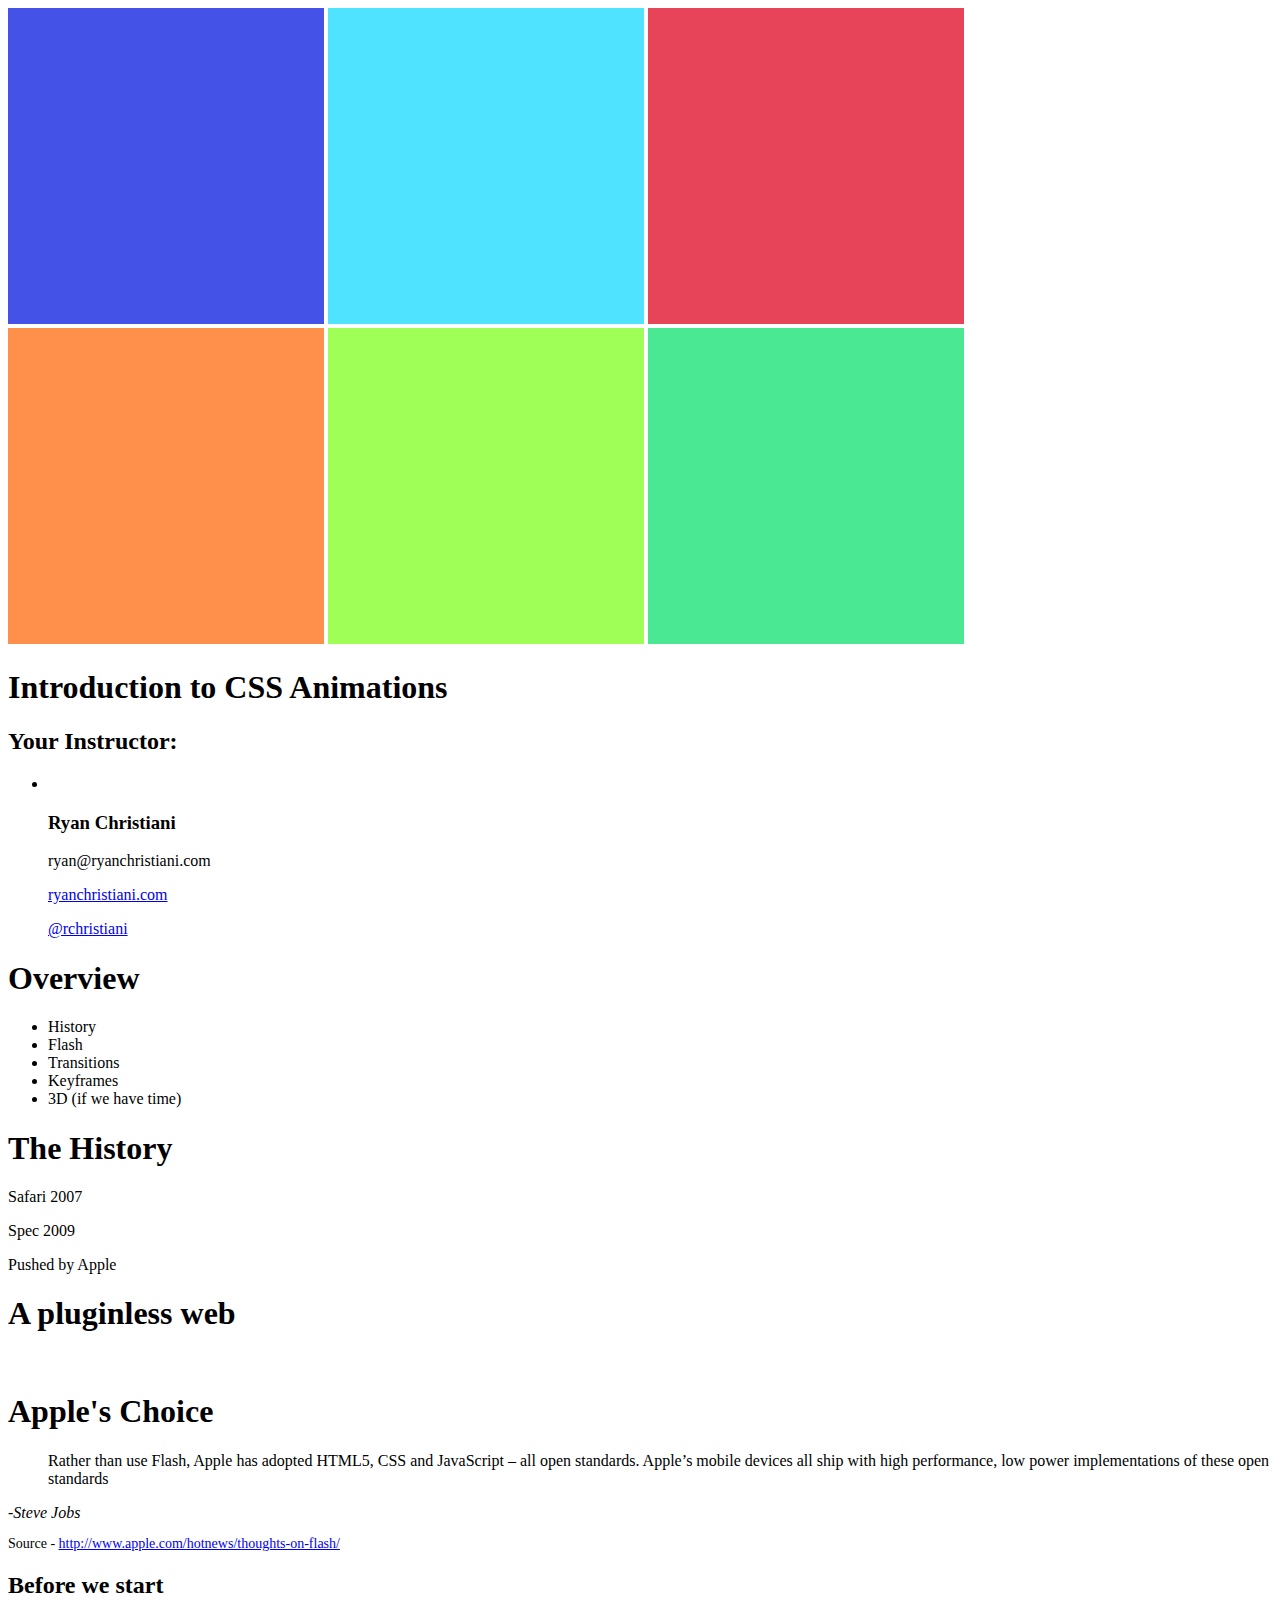
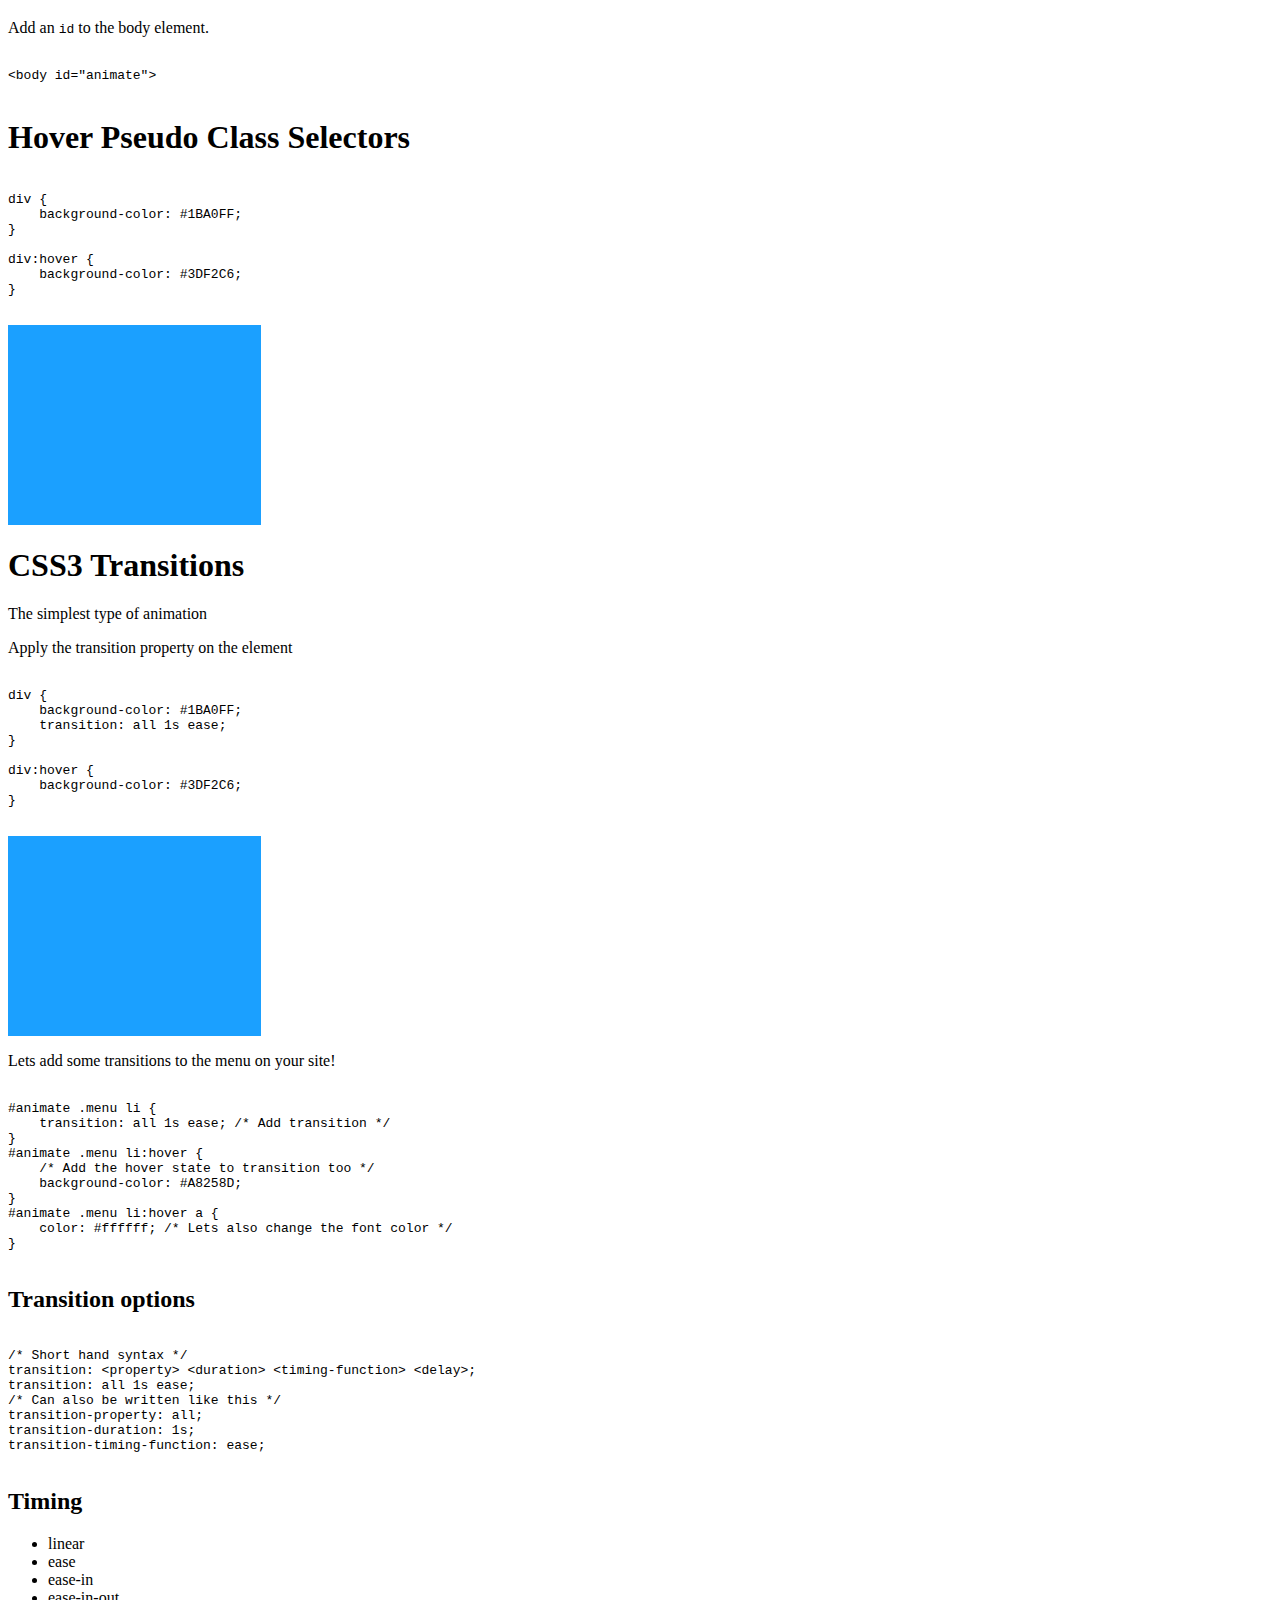
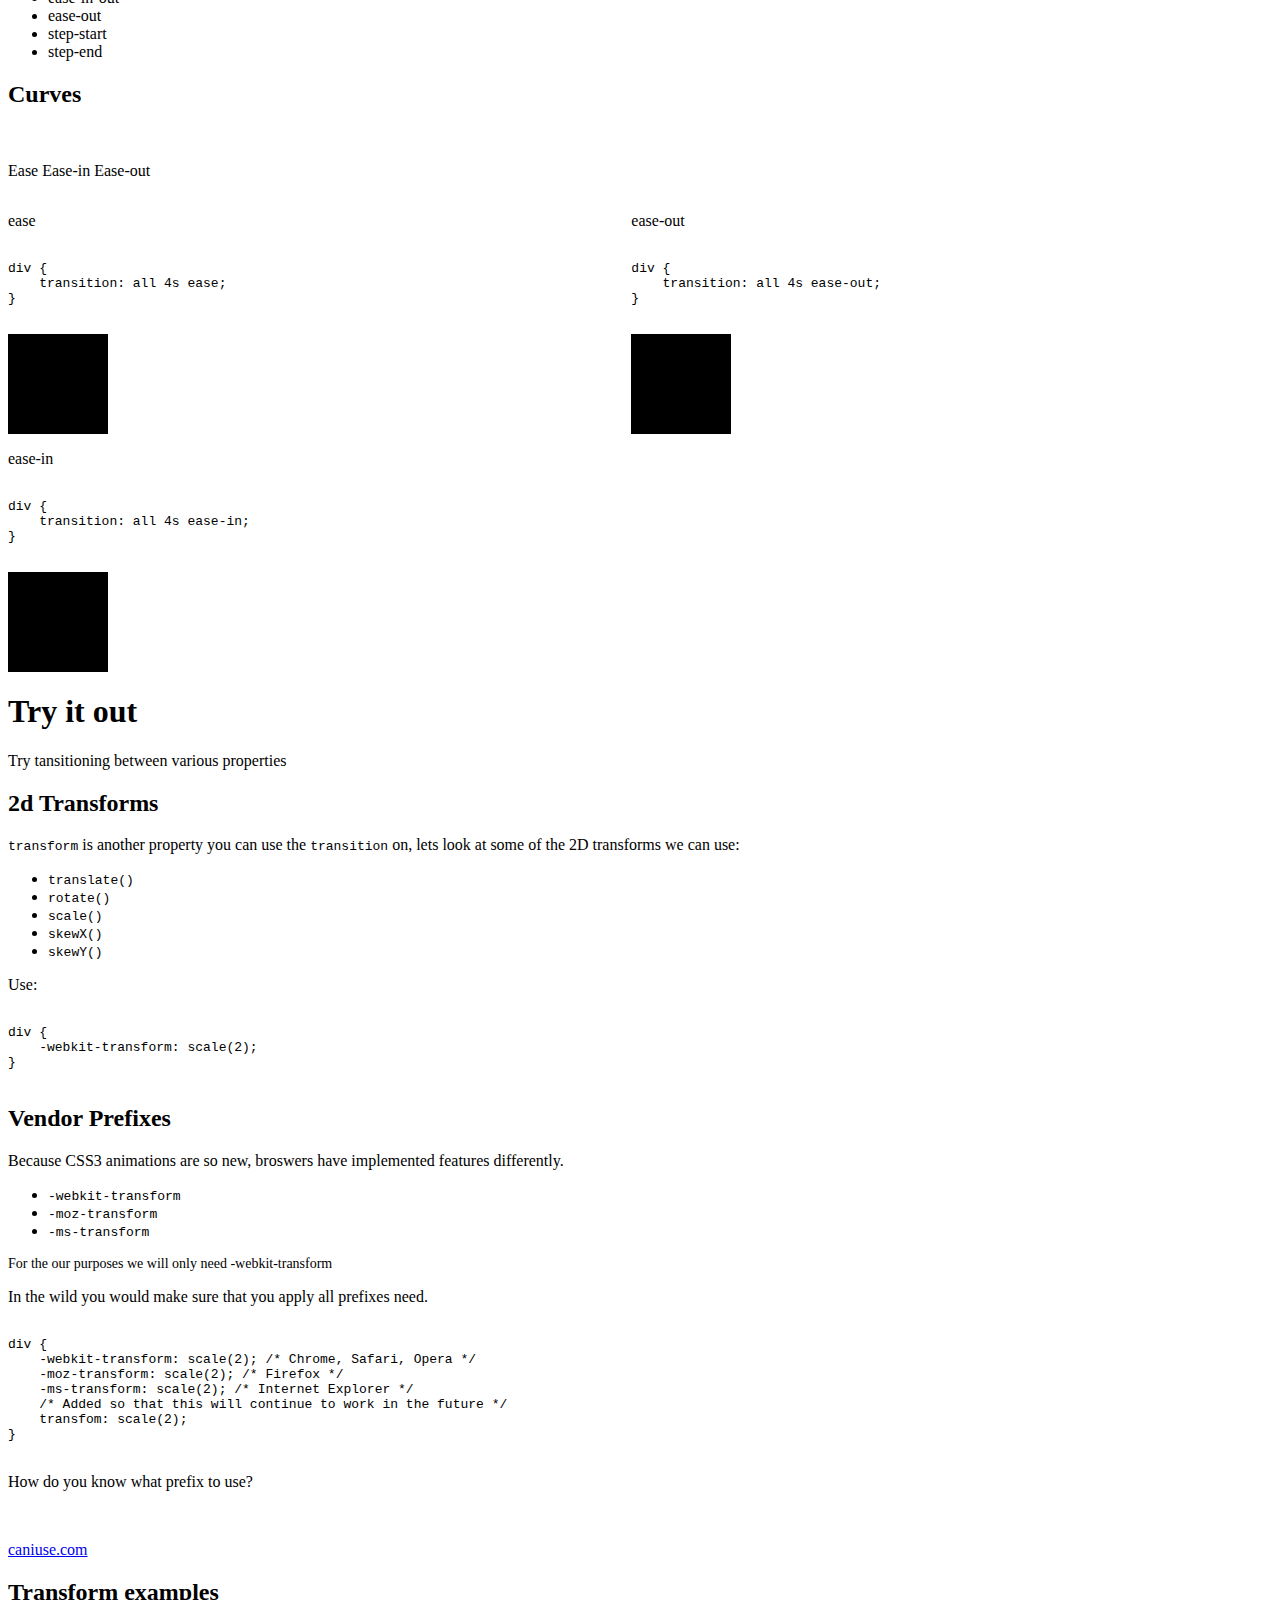
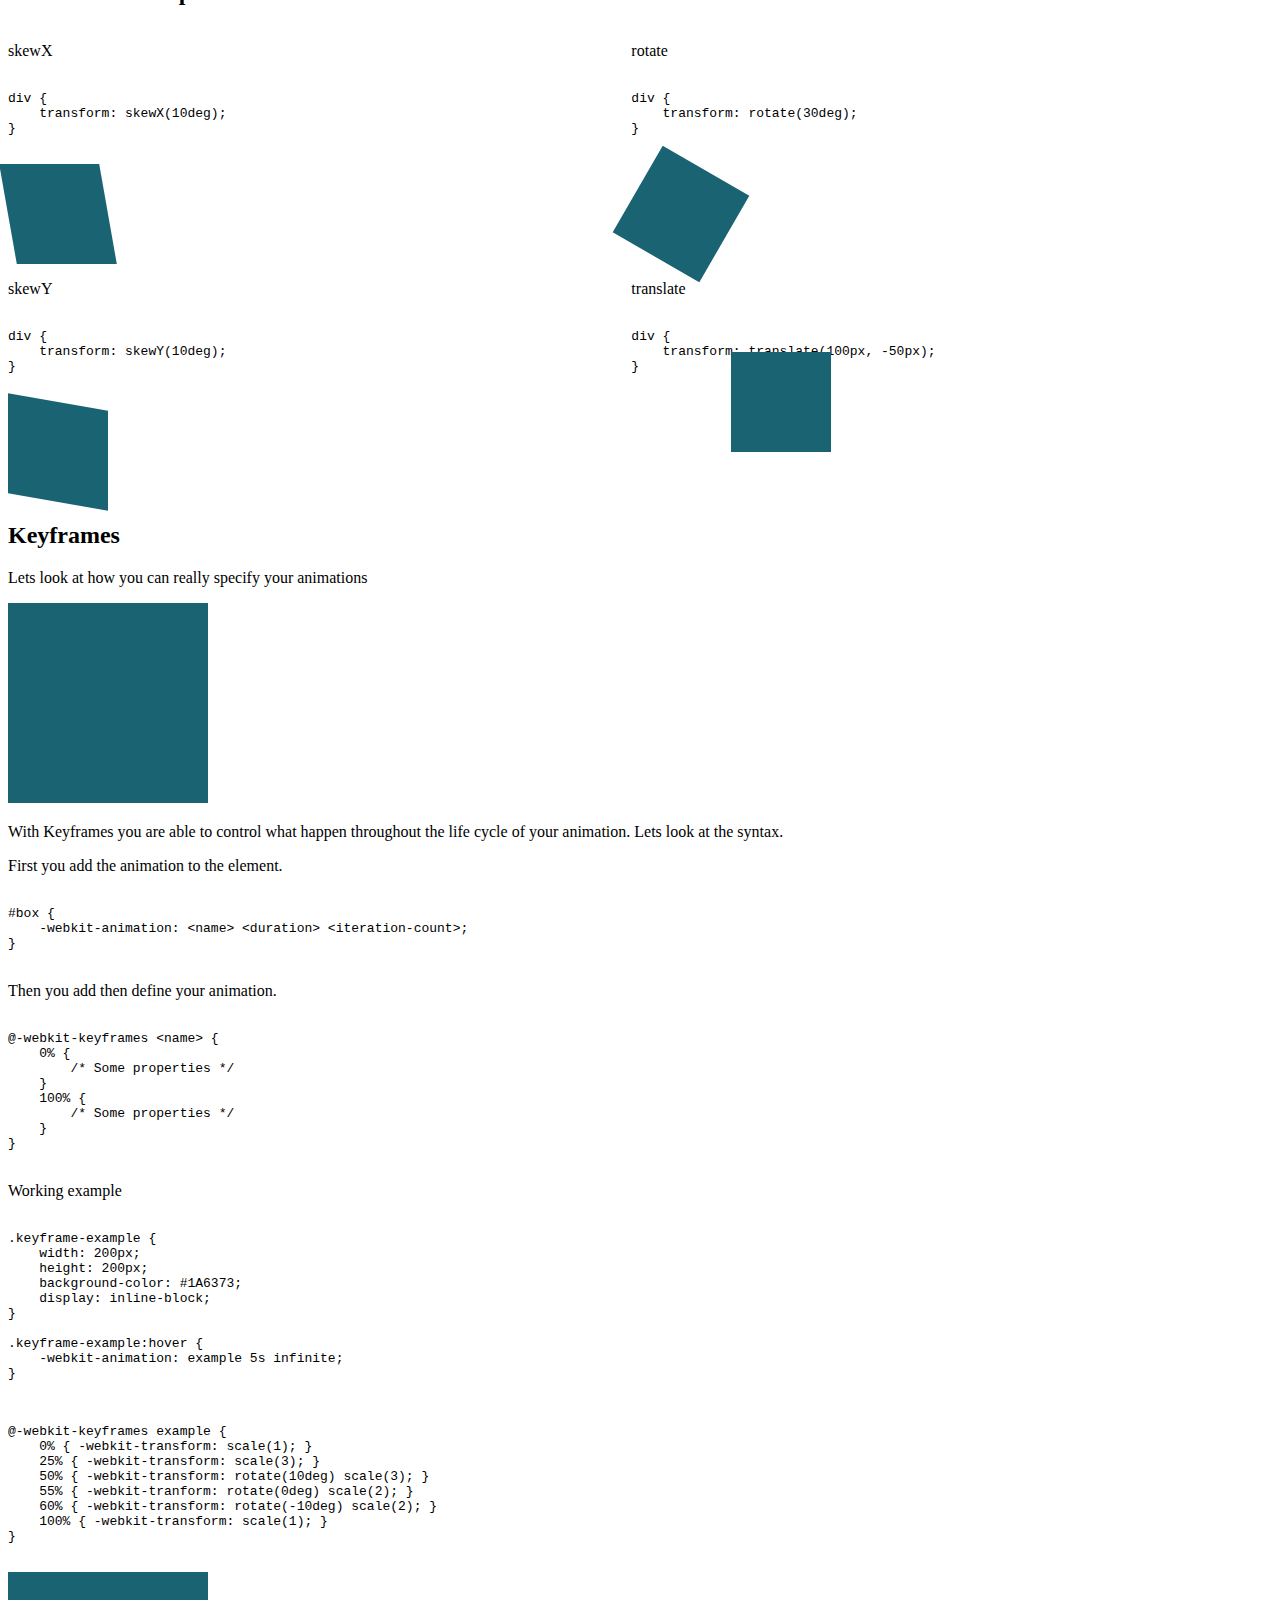
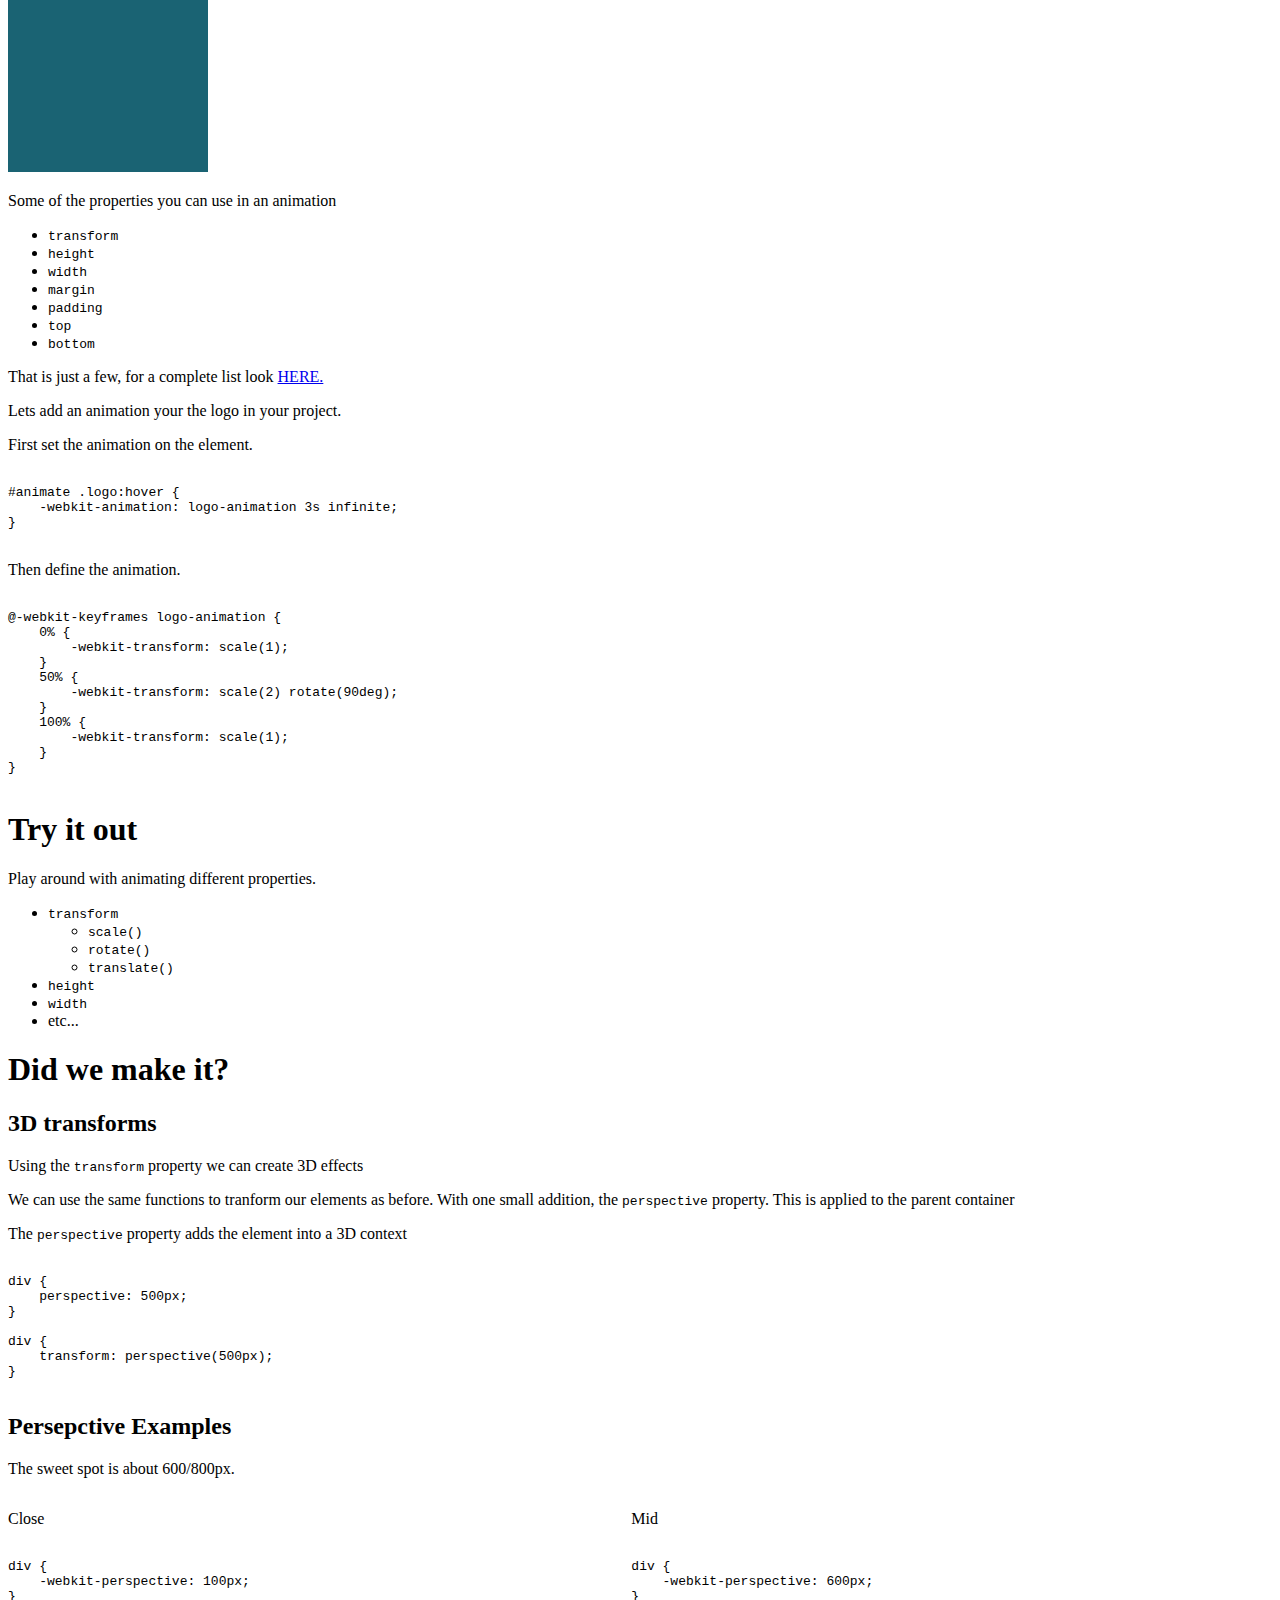
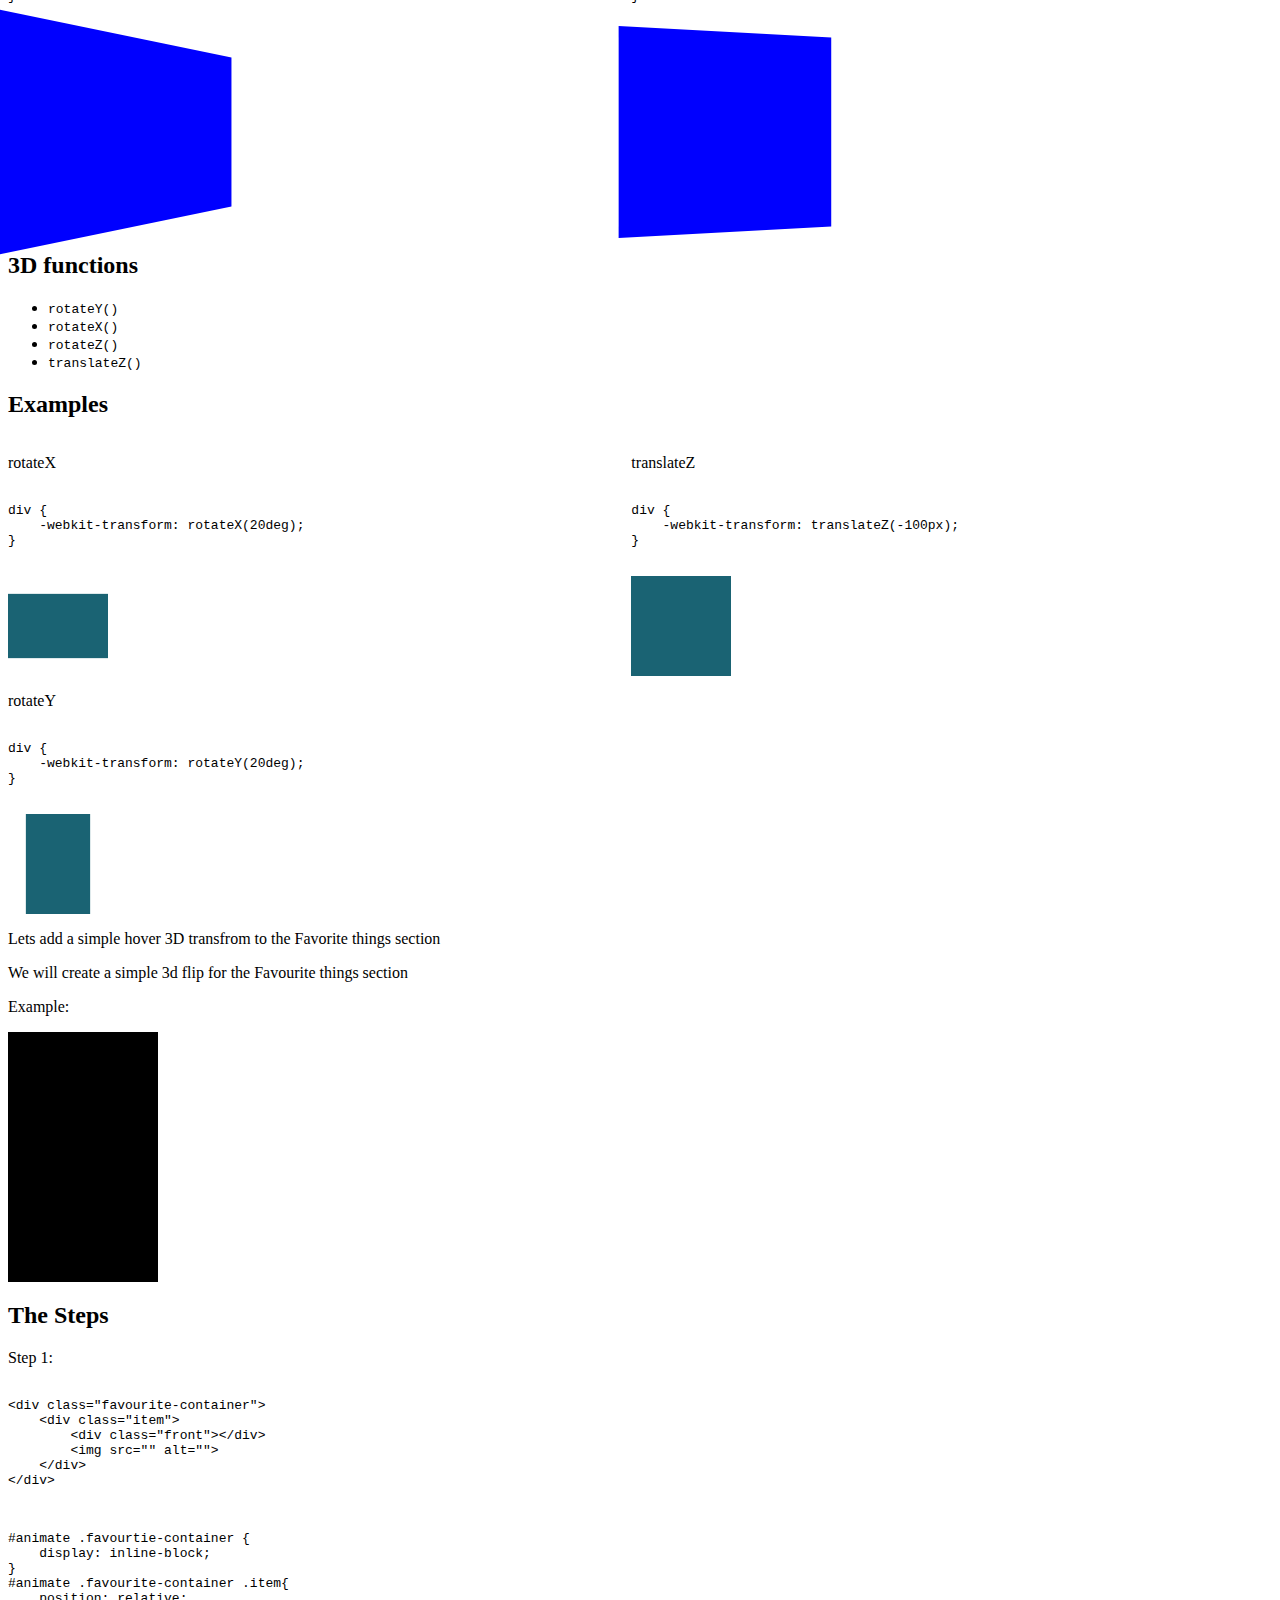
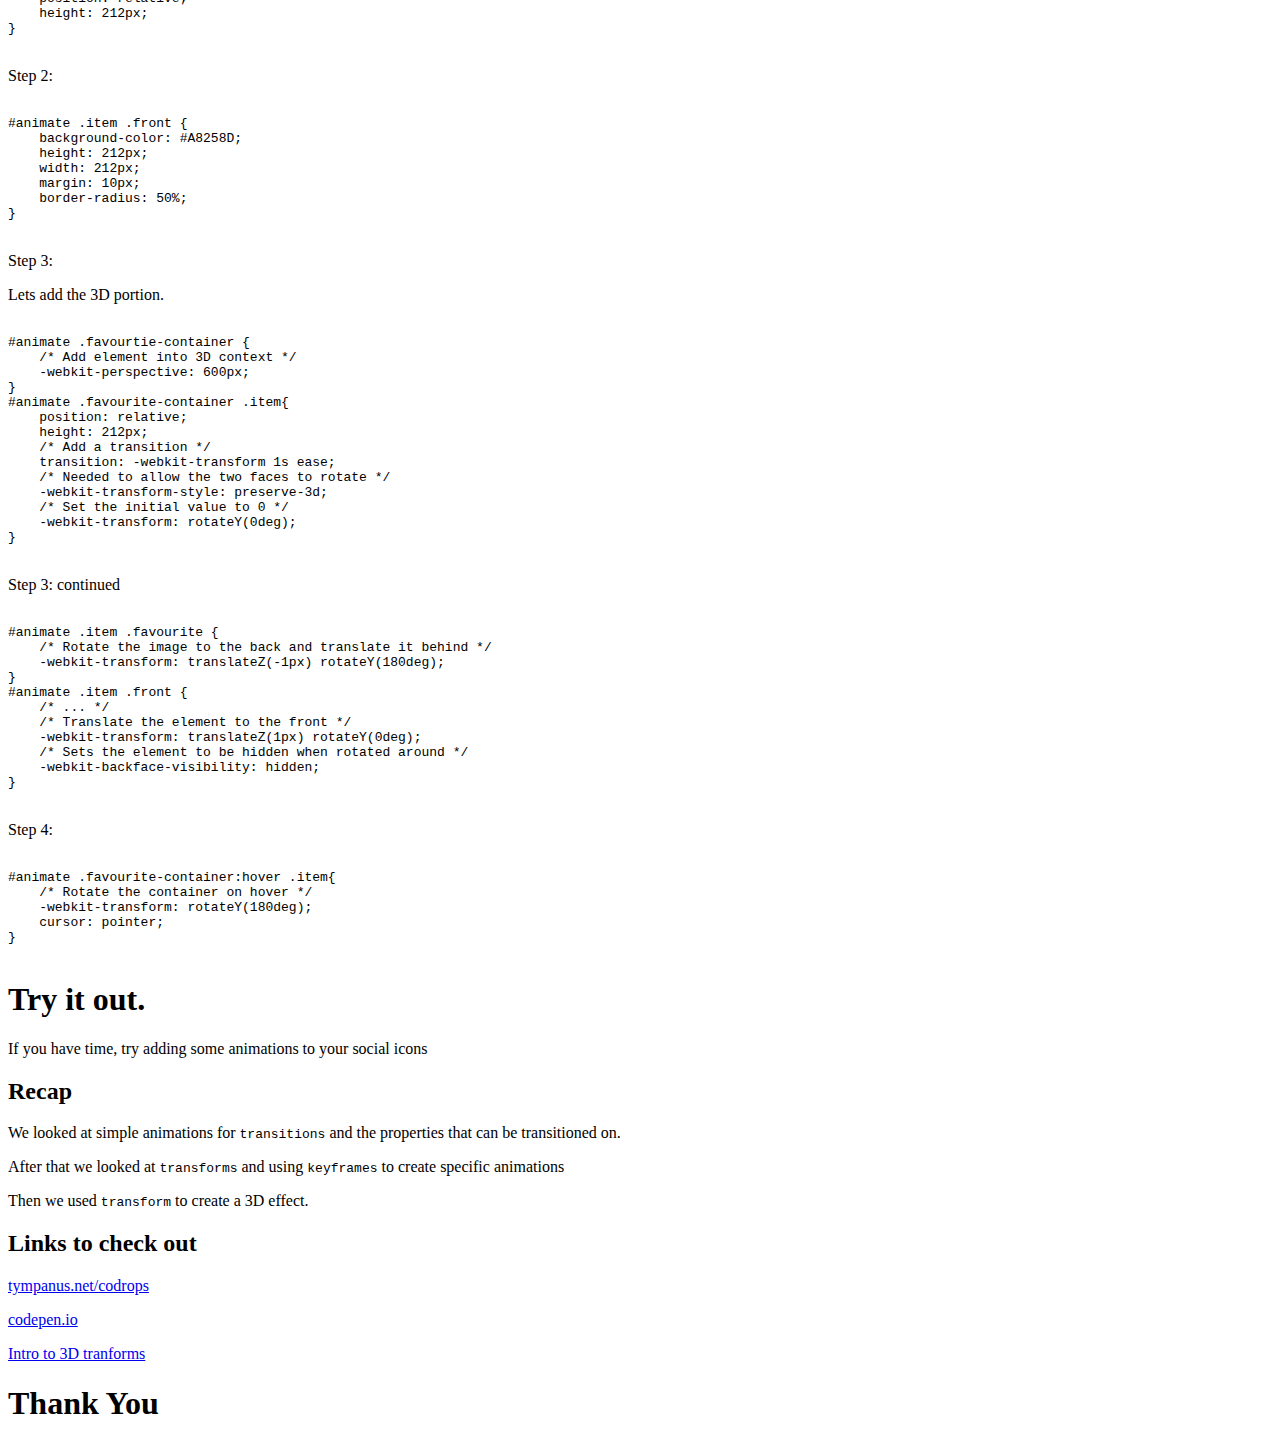
==== index.html @ 625819b9 "Added more content" ====
<!doctype html>
<html lang="en">

	<head>
		<meta charset="utf-8">

		<title>Ladies Learning Code</title>

		<meta name="apple-mobile-web-app-capable" content="yes" />
		<meta name="apple-mobile-web-app-status-bar-style" content="black-translucent" />

		<meta name="viewport" content="width=device-width, initial-scale=1.0, maximum-scale=1.0, user-scalable=no">
		<link href="http://fonts.googleapis.com/css?family=Podkova" rel="stylesheet" type="text/css">
		<link rel="stylesheet" href="framework/css/reveal.css">
		<link rel="stylesheet" href="framework/css/theme/llc.css" id="theme">
		<link rel="stylesheet" href="framework/lib/css/monokai.css">
		<link rel="stylesheet" href="framework/css/overrides.css">

		<!-- If the query includes 'print-pdf', include the PDF print sheet -->
		<script>
			if( window.location.search.match( /print-pdf/gi ) ) {
				var link = document.createElement( 'link' );
				link.rel = 'stylesheet';
				link.type = 'text/css';
				link.href = 'css/print/pdf.css';
				document.getElementsByTagName( 'head' )[0].appendChild( link );
			}
		</script>

		<!--[if lt IE 9]>
		<script src="lib/js/html5shiv.js"></script>
		<![endif]-->
	</head>

	<body>

		<div class="reveal">

			<div class="slides">
				<!-- begin editable section -->
				<section class="center">
					<div class="intro-container">
						<div class="box box-1"></div>
						<div class="box box-2"></div>
						<div class="box box-3"></div>
						<div class="box box-4"></div>
						<div class="box box-5"></div>
						<div class="box box-6"></div>
					</div>
				</section>

				<!-- each <section> element creates a new slide. -->
				<section class="cover">
					<h1>Introduction to CSS Animations</h1>
					<div class="instructors">
						<h2>Your Instructor:</h2>
						<ul>
							<li>
								<img src="content/images/ryan_avatar.jpeg" alt="">
								<div class="instructor-info">
									<h3>Ryan Christiani</h3>
									<p>ryan@ryanchristiani.com</p>
									<p><a href="http://ryanchristiani.com">ryanchristiani.com</a></p>
									<p><a href="https://twitter.com/rchristiani">@rchristiani</a></p>
								</div>
							</li>
						</ul>
					</div>

				</section>

				<section class="center">
					<h1>Overview</h1>
					<ul>
						<li class="fragment" data-fragment-index="1">History</li>
						<li class="fragment" data-fragment-index="2">Flash</li>
						<li class="fragment" data-fragment-index="3">Transitions</li>
						<li class="fragment" data-fragment-index="4">Keyframes</li>
						<li class="fragment" data-fragment-index="5">3D (if we have time)	</li>
					</ul>
				</section>

				<section class="center">
					<h1>The History</h1>
					<p class="fragment" data-fragment-index="1">Safari 2007</p>
					<p class="fragment" data-fragment-index="2">Spec 2009</p>
					<p class="fragment" data-fragment-index="3">Pushed by Apple</p>
				</section>

				<section class="center">
					<h1>A pluginless web</h1>
					<img src="content/images/flash_updater.jpg" alt="">
				</section>

				<section class="center">
					<h1>Apple's Choice</h1>

					<blockquote>Rather than use Flash, Apple has adopted HTML5, CSS and JavaScript – all open standards. Apple’s mobile devices all ship with high performance, low power implementations of these open standards</blockquote>
					<cite>-Steve Jobs</cite>
					<p class="small">Source - <a href="http://www.apple.com/hotnews/thoughts-on-flash/" target="_blank">http://www.apple.com/hotnews/thoughts-on-flash/</a></p>
				</section>

				<section class="center">
					<h2>Before we start</h2>
					<p>Add an <code>id</code> to the body element.</p>
					<pre><code>
&lt;body id="animate">
					</code></pre>
				</section>

				<section>
					<h1>Hover Pseudo Class Selectors</h1>
					<pre><code>
div {
    background-color: #1BA0FF;
}

div:hover {
    background-color: #3DF2C6;
}
					</code></pre>
					<div class="hover-example"></div>
				</section>

				<section>
					<h1>CSS3 Transitions</h1>
					<p>The simplest type of animation</p>
					<div class="fragment" data-fragment-index="1">
						
					<p>Apply the transition property on the element</p>
					<pre><code>
div {
    background-color: #1BA0FF;
    transition: all 1s ease;
}

div:hover {
    background-color: #3DF2C6;	
}
					</code></pre>
					<div class="transition-example"></div>

				</section>

				<section>
					<p>Lets add some transitions to the menu on your site!</p>
					<pre><code>
#animate .menu li {
    transition: all 1s ease; /* Add transition */
}
#animate .menu li:hover {
    /* Add the hover state to transition too */
    background-color: #A8258D; 
}
#animate .menu li:hover a {
    color: #ffffff; /* Lets also change the font color */
}
					</code></pre>
				</section>

				<section class="center">
					<h2>Transition options</h2>
					<pre><code class="css">
/* Short hand syntax */
transition: &lt;property> &lt;duration> &lt;timing-function> &lt;delay>;					
transition: all 1s ease;
/* Can also be written like this */
transition-property: all;
transition-duration: 1s;
transition-timing-function: ease;
					</code></pre>
				</section>

				<section>
					<h2>Timing</h2>
					<ul>
						<li>linear</li>
						<li>ease</li>
						<li>ease-in</li>
						<li>ease-in-out</li>
						<li>ease-out</li>
						<li>step-start</li>
						<li>step-end</li>
					</ul>
				</section>

				<section class="center">
					<h2>Curves</h2>
					<div class="inline-container">
						<img src="content/images/ease.png" alt="">
						<p>Ease</p>
					</div>
					<div class="inline-container">
						<img src="content/images/ease-in.png" alt="">
						<p>Ease-in</p>
					</div>
					<div class="inline-container">
						<img src="content/images/ease-out.png" alt="">
						<p>Ease-out</p>
					</div>
				</section>
				
				<section>
					<div class="inline-container two-col">
						<p>ease</p>
						<pre><code>
div {
    transition: all 4s ease;
}
						</code></pre>
						<div class="ease-container">
							<div class="ease-example regular"></div>
						</div>
						<p>ease-in</p>
						<pre><code>
div {
    transition: all 4s ease-in;
}
						</code></pre>
						<div class="ease-container">
							<div class="ease-example in"></div>
						</div>
					</div>
					<div class="inline-container two-col">
						<p>ease-out</p>
						<pre><code>
div {
    transition: all 4s ease-out;
}
						</code></pre>
						<div class="ease-container">
							<div class="ease-example out"></div>
						</div>
					</div>
				</section>

				<section class="center">
					<h1>Try it out</h1>
					<p>Try tansitioning between various properties</p>
				</section>

				<section>
					<h2>2d Transforms</h2>
					<p><code>transform</code> is another property you can use the <code>transition</code> on, lets look at some of the 2D transforms we can use:</p>
					<ul>
						<li><code>translate()</code></li>
						<li><code>rotate()</code></li>
						<li><code>scale()</code></li>
						<li><code>skewX()</code></li>
						<li><code>skewY()</code></li>
					</ul>
					<p>Use:</p>
					<pre><code>
div {
    -webkit-transform: scale(2);
}
					</code></pre>
				</section>

				<section>
					<h2>Vendor Prefixes</h2>
					<p>Because CSS3 animations are so new, broswers have implemented features differently.</p>
					<ul>
						<li><code>-webkit-transform</code></li>
						<li><code>-moz-transform</code></li>
						<li><code>-ms-transform</code></li>
					</ul>
					<p class="small">For the our purposes we will only need -webkit-transform</p>
					<p>In the wild you would make sure that you apply all prefixes need.</p>
					<pre><code>
div {
    -webkit-transform: scale(2); /* Chrome, Safari, Opera */
    -moz-transform: scale(2); /* Firefox */
    -ms-transform: scale(2); /* Internet Explorer */
    /* Added so that this will continue to work in the future */
    transfom: scale(2); 
}
					</code></pre>
				</section>

				<section>
					<p>How do you know what prefix to use?</p>
					<img src="content/images/caniuse.png" alt="">
					<p><a href="http://caniuse.com/" target="_blank">caniuse.com</a></p>
				</section>

				<section>
					<h2>Transform examples</h2>
					<div class="inline-container fragment two-col" data-fragment-index="1">
						<p>skewX</p>
						<pre><code>
div {
    transform: skewX(10deg);
}
						</code></pre>
						<div class="transform-example skewX"></div>
						<p>skewY</p>
						<pre><code>
div {
    transform: skewY(10deg);
}
						</code></pre>
						<div class="transform-example skewY"></div>
					</div>

					<div class="inline-container fragment two-col" data-fragment-index="2">
						<p>rotate</p>
						<pre><code>
div {
    transform: rotate(30deg);
}
						</code></pre>
						<div class="transform-example rotate"></div>
						<p>translate</p>
						<pre><code>
div {
    transform: translate(100px, -50px);
}
						</code></pre>
						<div class="transform-example translate"></div>
					</div>
				</section>

				<section>
					<h2>Keyframes</h2>
					<p>Lets look at how you can really specify your animations</p>
					<div class="keyframe-example"></div>
				</section>

				<section>
					<p>With Keyframes you are able to control what happen throughout the life cycle of your animation. Lets look at the syntax.</p>
					<div class="fragment" data-fragment-index="1">
						<p>First you add the animation to the element.</p>
						<pre><code>
#box {
    -webkit-animation: &lt;name> &lt;duration> &lt;iteration-count>;
}
						</code></pre>
					
					</div>
					<p class="fragment" data-fragment-index="2">Then you add then define your animation.</p>
					<pre class="fragment" data-fragment-index="2"><code>
@-webkit-keyframes &lt;name> {
    0% {
        /* Some properties */
    }
    100% {
        /* Some properties */
    }
}
					</code></pre>
				</section>

				<section>
					<p>Working example</p>
					<pre><code>
.keyframe-example {
    width: 200px;
    height: 200px;
    background-color: #1A6373;
    display: inline-block; 
}

.keyframe-example:hover {
    -webkit-animation: example 5s infinite;
}
					</code></pre>
				</section>

				<section>
					<pre><code>
@-webkit-keyframes example {
    0% { -webkit-transform: scale(1); }
    25% { -webkit-transform: scale(3); }
    50% { -webkit-transform: rotate(10deg) scale(3); }
    55% { -webkit-tranform: rotate(0deg) scale(2); }
    60% { -webkit-transform: rotate(-10deg) scale(2); }
    100% { -webkit-transform: scale(1); }
}					
					</code></pre>
					<div class="keyframe-example"></div>
				</section>

				<section>
					<p>Some of the properties you can use in an animation</p>
					<ul>
						<li><code>transform</code></li>
						<li><code>height</code></li>
						<li><code>width</code></li>
						<li><code>margin</code></li>
						<li><code>padding</code></li>
						<li><code>top</code></li>
						<li><code>bottom</code></li>
					</ul>
					<p>That is just a few, for a complete list look <a href="https://developer.mozilla.org/en-US/docs/Web/CSS/CSS_animated_properties" target="_blank">HERE.</a></p>
				</section>

				<section>
					<p>Lets add an animation your the logo in your project.</p>
					<p>First set the animation on the element.</p>
					<div class="fragment" data-fragment-index="1">
						<pre><code>
#animate .logo:hover {
    -webkit-animation: logo-animation 3s infinite;
}
						</code></pre>
					</div>
					<div class="fragment" data-fragement-index="2">
						<p>Then define the animation.</p>
						<pre><code>
@-webkit-keyframes logo-animation {
    0% {
        -webkit-transform: scale(1);
    }
    50% {
        -webkit-transform: scale(2) rotate(90deg);
    }
    100% {
        -webkit-transform: scale(1);
    }
}
						</code></pre>
					</div>
				</section>

				<section class="center">
					<h1>Try it out</h1>
					<p>Play around with animating different properties.</p>
					<ul>
						<li><code>transform</code>
							<ul>
								<li><code>scale()</code></li>
								<li><code>rotate()</code></li>
								<li><code>translate()</code></li>
							</ul>
						</li>
						<li><code>height</code></li>
						<li><code>width</code></li>
						<li>etc...</li>
					</ul>
				</section>

				<section>
					<h1>Did we make it?</h1>
					<h2>3D transforms</h2>
					<p>Using the <code>transform</code> property we can create 3D effects</p>
					<p>We can use the same functions to tranform our elements as before. With one small addition, the <code>perspective</code> property. This is applied to the parent container</p>
					<p>The <code>perspective</code> property adds the element into a 3D context</p>
					<pre><code>
div {
    perspective: 500px;
}

div {
    transform: perspective(500px);
}
					</code></pre>
				</section>

				<section>
					<h2>Persepctive Examples</h2>
					<p>The sweet spot is about 600/800px.</p>
					<div class="inline-container two-col">
						<p>Close</p>
						<pre><code>
div {
    -webkit-perspective: 100px;
}
						</code></pre>
						<div class="perspective-container small">
							<div class="perspective-small-example perspective-example"></div>
						</div>
						
					</div>
					<div class="inline-container two-col">
						<p>Mid</p>
						<pre><code>
div {
    -webkit-perspective: 600px;
}
						</code></pre>
						<div class="perspective-container large">
							<div class="perspective-large-example perspective-example"></div>
						</div>
					</div>
				</section>

				<section>
					<h2>3D functions</h2>					
					<ul>
						<li><code>rotateY()</code></li>
						<li><code>rotateX()</code></li>
						<li><code>rotateZ()</code></li>
						<li><code>translateZ()</code></li>
					</ul>
				</section>
				<section>
					<h2>Examples</h2>
					<div class="inline-container fragment two-col" data-fragment-index="2">
						<p>rotateX</p>
						<pre><code>
div {
    -webkit-transform: rotateX(20deg);
}
						</code></pre>
						<div class="transform-rotatex-example transform-example"></div>
							<p>rotateY</p>
						<pre><code>
div {
    -webkit-transform: rotateY(20deg);
}
						</code></pre>
						<div class="transform-rotatey-example transform-example"></div>
					</div>

					<div class="inline-container fragment two-col" data-fragment-index="2">
						<p>translateZ</p>
						<pre><code>
div {
    -webkit-transform: translateZ(-100px);
}
						</code></pre>
						<div class="transform-translatez-example transform-example"></div>
					</div>
				</section>
				<section>
					<p>Lets add a simple hover 3D transfrom to the Favorite things section</p>
					<p>We will create a simple 3d flip for the Favourite things section</p>
					<p>Example:</p>
					<div class="flip-container">
						<div class="item">
							<div class="front"></div>
							<div class="back"></div>	
						</div>
					</div>
				</section>

				<section>
					<h2>The Steps</h2>
					<p>Step 1:</p>
					<pre ><code>
&lt;div class="favourite-container"> <!-- A container to hold the front and back -->
    &lt;div class="item"> <!-- The actual element that will rotate -->
        &lt;div class="front">&lt;/div> <!-- Our front -->
        &lt;img src="" alt=""> <!-- Exsisting image -->
    &lt;/div>
&lt;/div>
					</code></pre>
					<pre><code>
#animate .favourtie-container {
    display: inline-block;
}
#animate .favourite-container .item{
    position: relative;
    height: 212px;
}
					</code></pre>
				</section>
					
				<section>
					<p>Step 2:</p>
					<pre><code>
#animate .item .front {
    background-color: #A8258D;
    height: 212px;  
    width: 212px;
    margin: 10px;
    border-radius: 50%;
}
					</code></pre>
				</section>

				<section>
					<p>Step 3:</p>
					<p>Lets add the 3D portion.</p>
					<pre><code>
#animate .favourtie-container {
    /* Add element into 3D context */
    -webkit-perspective: 600px; 
}
#animate .favourite-container .item{
    position: relative;
    height: 212px;
    /* Add a transition */
    transition: -webkit-transform 1s ease; 
    /* Needed to allow the two faces to rotate */
    -webkit-transform-style: preserve-3d;   
    /* Set the initial value to 0 */
    -webkit-transform: rotateY(0deg);
}
					</code></pre>
				</section>

				<section>
					<p>Step 3: continued</p>
					<pre><code>
#animate .item .favourite {
    /* Rotate the image to the back and translate it behind */
    -webkit-transform: translateZ(-1px) rotateY(180deg); 
}
#animate .item .front {
    /* ... */
    /* Translate the element to the front */
    -webkit-transform: translateZ(1px) rotateY(0deg); 
    /* Sets the element to be hidden when rotated around */
    -webkit-backface-visibility: hidden;
}
					</code></pre>
				</section>

				<section>
					<p>Step 4:</p>
					<pre><code>
#animate .favourite-container:hover .item{
    /* Rotate the container on hover */
    -webkit-transform: rotateY(180deg);
    cursor: pointer;
}
					</code></pre>
				</section>

				<section class="center">
					<h1>Try it out.</h1>
					<p>If you have time, try adding some animations to your social icons</p>
				</section>

				<section>
					<h2>Recap</h2>
					<p>We looked at simple animations for <code>transitions</code> and the properties that can be transitioned on.</p>
					<p>After that we looked at <code>transforms</code> and using <code>keyframes</code> to create specific animations</p>
					<p>Then we used <code>transform</code> to create a 3D effect.</p>
				</section>

				<section>
					<h2>Links to check out</h2>
					<p><a href="http://tympanus.net/codrops/" target="_blank">tympanus.net/codrops</a></p>
					<p><a href="http://codepen.io/" target="_blank">codepen.io</a></p>
					<p><a href="http://desandro.github.io/3dtransforms/" target="_blank">Intro to 3D tranforms</a></p>
				</section>

				<section class="center">
					<h1>Thank You</h1>
				</section>
			</div>

		</div>

		<script src="framework/lib/js/head.min.js"></script>
		<script src="framework/js/reveal.min.js"></script>

		<script>

			// Full list of configuration options available here:
			// https://github.com/hakimel/reveal.js#configuration
			Reveal.initialize({
				controls: true,
				progress: true,
				history: true,
				center: false,

				theme: Reveal.getQueryHash().theme, // available themes are in /css/theme
				transition: Reveal.getQueryHash().transition || 'none', // default/cube/page/concave/zoom/linear/fade/none

				// Parallax scrolling
				// parallaxBackgroundImage: 'https://s3.amazonaws.com/hakim-static/reveal-js/reveal-parallax-1.jpg',
				// parallaxBackgroundSize: '2100px 900px',

				// Optional libraries used to extend on reveal.js
				dependencies: [
					{ src: 'framework/lib/js/classList.js', condition: function() { return !document.body.classList; } },
					{ src: 'framework/plugin/markdown/marked.js', condition: function() { return !!document.querySelector( '[data-markdown]' ); } },
					{ src: 'framework/plugin/markdown/markdown.js', condition: function() { return !!document.querySelector( '[data-markdown]' ); } },
					{ src: 'framework/plugin/highlight/highlight.js', async: true, callback: function() { hljs.initHighlightingOnLoad(); } },
					{ src: 'framework/plugin/zoom-js/zoom.js', async: true, condition: function() { return !!document.body.classList; } },
					{ src: 'framework/plugin/notes/notes.js', async: true, condition: function() { return !!document.body.classList; } }
				]
			});

		</script>

	</body>
</html>
---- framework/css/overrides.css ----
/* put specific overrides to CSS for your workshop in this file */
.intro-container .box {
	width: 25%;
	padding-bottom: 25%;
	background-color: #4452E8;
	display: inline-block;
}
.intro-container .box-1 {
	background-color: #4452E8;
	-webkit-animation: box1 5s infinite;
}
.intro-container .box-2 {
	background-color: #4FE3FF;
	-webkit-animation: box1 6s infinite 1s;
}
.intro-container .box-3 {
	background-color: #E84459;
	-webkit-animation: box1 7s infinite 2s;
}
.intro-container .box-4 {
	background-color: #FF904B;
	-webkit-animation: box1 8s infinite 3s;
}
.intro-container .box-5 {
	background-color: #9FFF56;
	-webkit-animation: box1 9s infinite 4s;
}
.intro-container .box-6 {
	background-color: #4BE894;
	-webkit-animation: box1 10s infinite 5s;
}
@-webkit-keyframes box1 {
	0% {
		-webkit-transform: scale(1);
	}
	50% {
		-webkit-transform: scale(0.8);
		border-radius: 50%;
	}
	100% {
		-webkit-transform: scale(1);
	}
}
.reveal blockquote {
	width: 100%;
}
.reveal pre {
	width: 100%;
}
.reveal .small {
	font-size:  14px;
}
.reveal .inline-container {
	display: inline-block;
	vertical-align: top;
}
.reveal .inline-container.two-col {
	width: 49%;
}
/* Hover and transition example */
.reveal .hover-example,
.reveal .transition-example {
	width: 20%;
	height: 200px;
	background-color: #1BA0FF;	
}
.reveal .transition-example {
	transition: all 1s ease;
}
.reveal .hover-example:hover,
.reveal .transition-example:hover {
	background-color: #3DF2C6;
}
.reveal .ease-example {
	width: 100px;
	height: 100px;
	left: 0;
	background-color: #000;
	position: relative;
}
.reveal .ease-example.regular {
	transition: all 4s ease;
}
.reveal .ease-example.in {
	transition: all 4s ease-in;
}
.reveal .ease-example.out {
	transition: all 4s ease-out;
}
.reveal .ease-container:hover .ease-example {
	left: 200px;
}
/* Keyframe Example */
.reveal .keyframe-example {
	width: 200px;
	height: 200px;
	background-color: #1A6373;
	display: inline-block; 
}
.reveal .keyframe-example:hover {
	-webkit-animation: example 5s infinite;
}
@-webkit-keyframes example {
	0% {
		-webkit-transform: scale(1);
	}
	25% {
		-webkit-transform: scale(3);
	}
	50% {
		-webkit-transform: rotate(10deg) scale(3);
	}
	55% {
		-webkit-tranform: rotate(0deg) scale(2);
	}
	60% {
		-webkit-transform: rotate(-10deg) scale(2);
	}
	100% {
		-webkit-transform: scale(1);
	}
}
.reveal .transform-example {
	height: 100px;
	width: 100px;
	background-color: #1A6373;
}
.reveal .transform-example.skewX{
	-webkit-transform: skewX(10deg);
}
.reveal .transform-example.skewY{
	-webkit-transform: skewY(10deg);
}
.reveal .transform-example.rotate{
	-webkit-transform: rotate(30deg);
}
.reveal .transform-example.translate{
	-webkit-transform: translate(100px,-50px);
}
.reveal .perspective-container.small {
	-webkit-perspective: 100px;
}
.reveal .perspective-container.large {
	-webkit-perspective: 600px;
}
.reveal .perspective-example {
	width: 200px;
	height: 200px;
	background-color: blue;
}
.reveal .perspective-small-example {
	-webkit-transform: rotateY(20deg);
}
.reveal .perspective-large-example {
	-webkit-perspective: 600px;
	-webkit-transform: rotateY(20deg);
}
.reveal .transform-rotatex-example {
	-webkit-transform: rotateX(50deg);
}
.reveal .transform-rotatey-example {
	-webkit-transform: rotateY(50deg);
}
.reveal .transform-translatez-example {
	-webkit-transform: translateZ(-100px);
}
.reveal .transform-scalez-example {
	-webkit-transform: scaleZ(100px);
}
.reveal .flip-container {
	position: relative;
	height: 250px;
	width: 150px;
}
.reveal .flip-container .item {
	width: 100%;
	height: 100%;
	-webkit-transform: rotateY(0deg);
    -webkit-transform-style: preserve-3d;   
	transition: all 0.5s ease;
}
.reveal .flip-container:hover .item {
	-webkit-transform: rotateY(180deg);
}
.reveal .flip-container .front {
	position: absolute;
	width: 100%;
	height: 100%;
	background-color: black;
	-webkit-transform: translateZ(1px);
	-webkit-backface-visibility: hidden;
}
.reveal .flip-container .back {
	position: absolute;
	width: 100%;
	height: 100%;
	background-color: red;
	-webkit-transform: translateZ(-1px) rotateY(180deg);
}
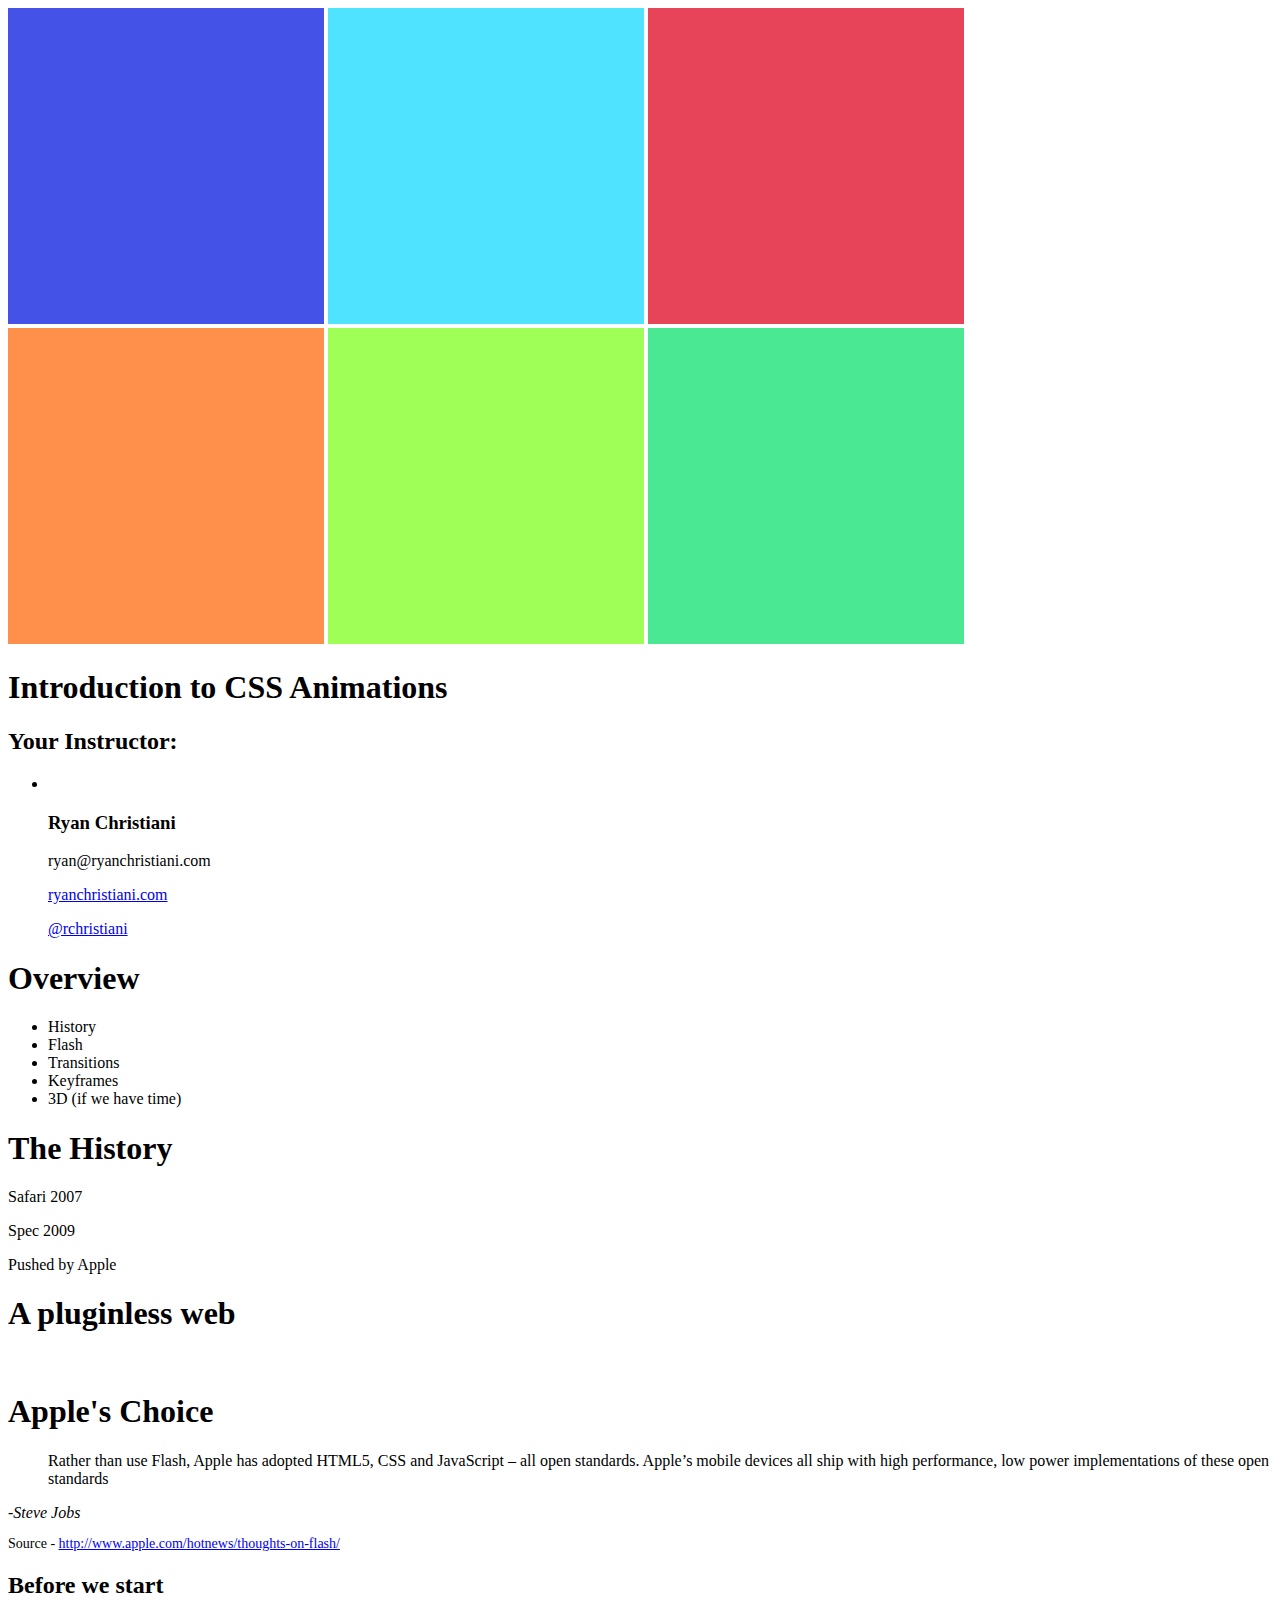
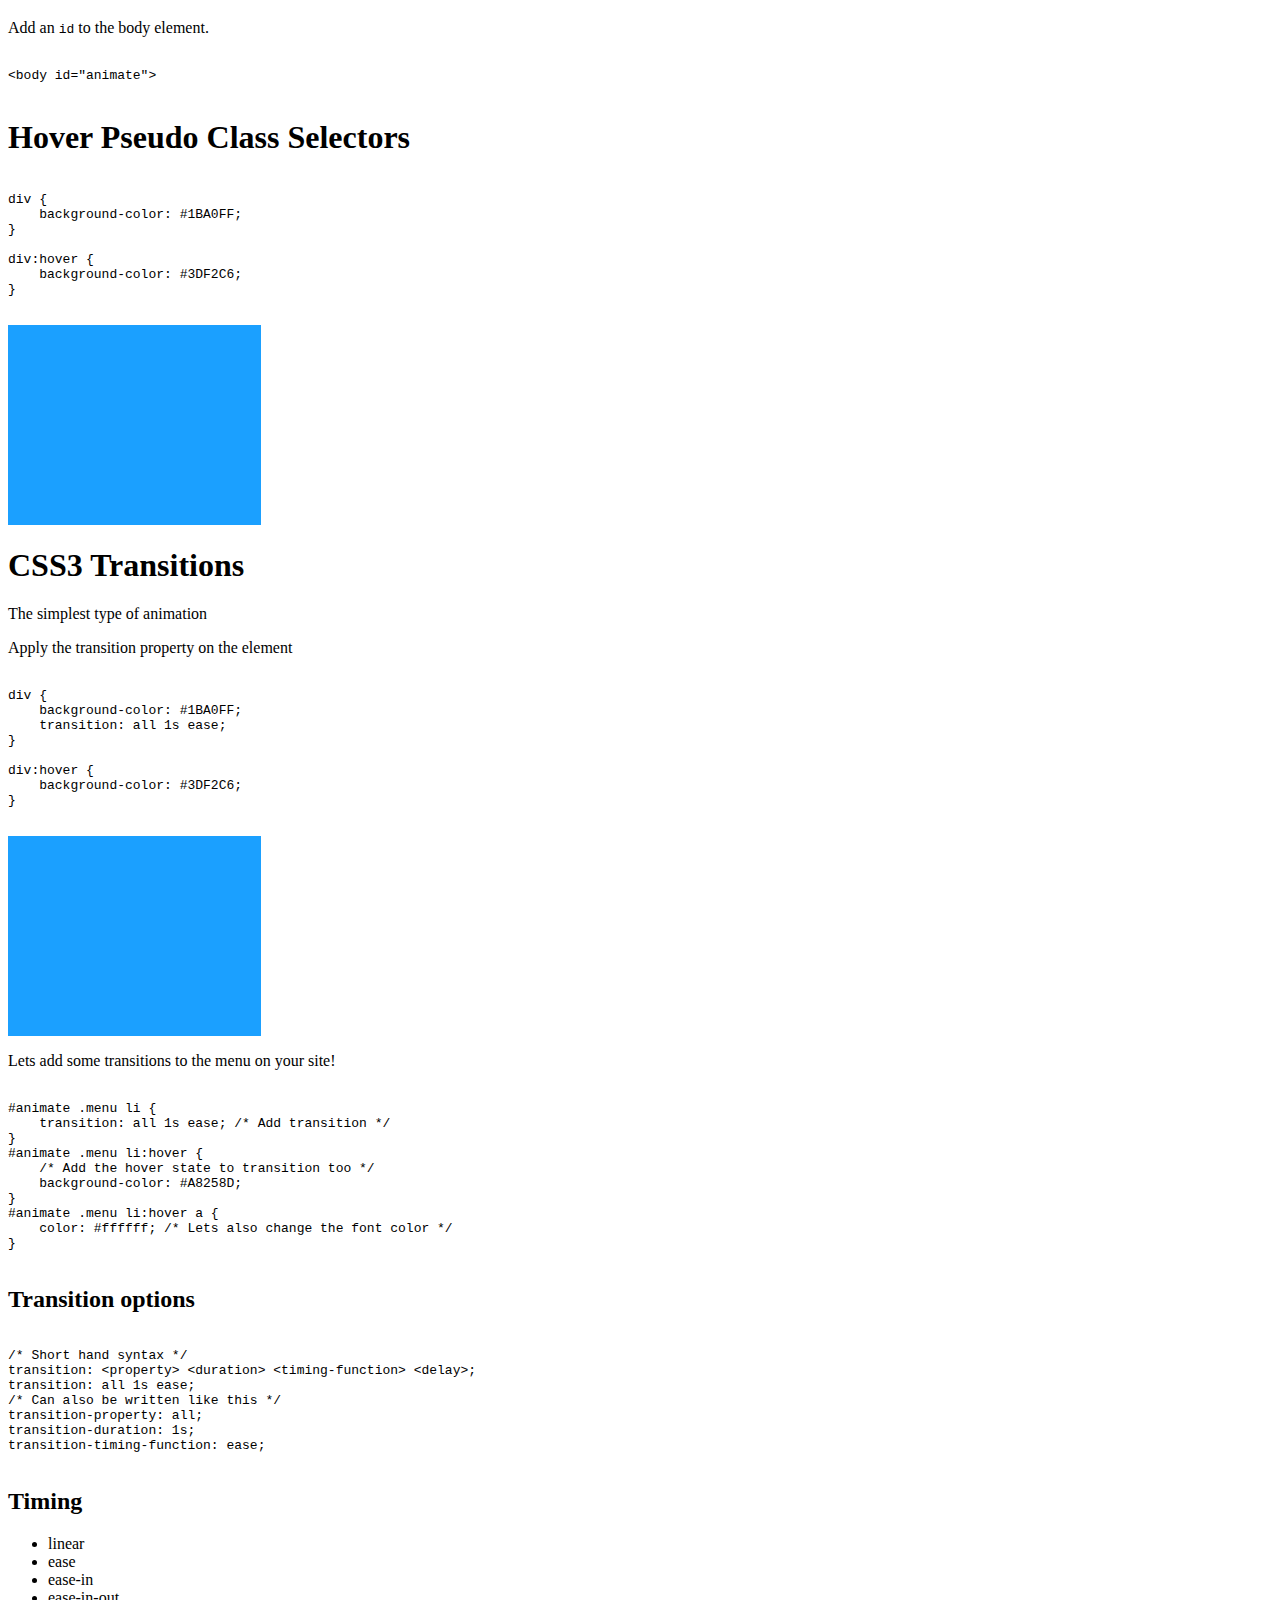
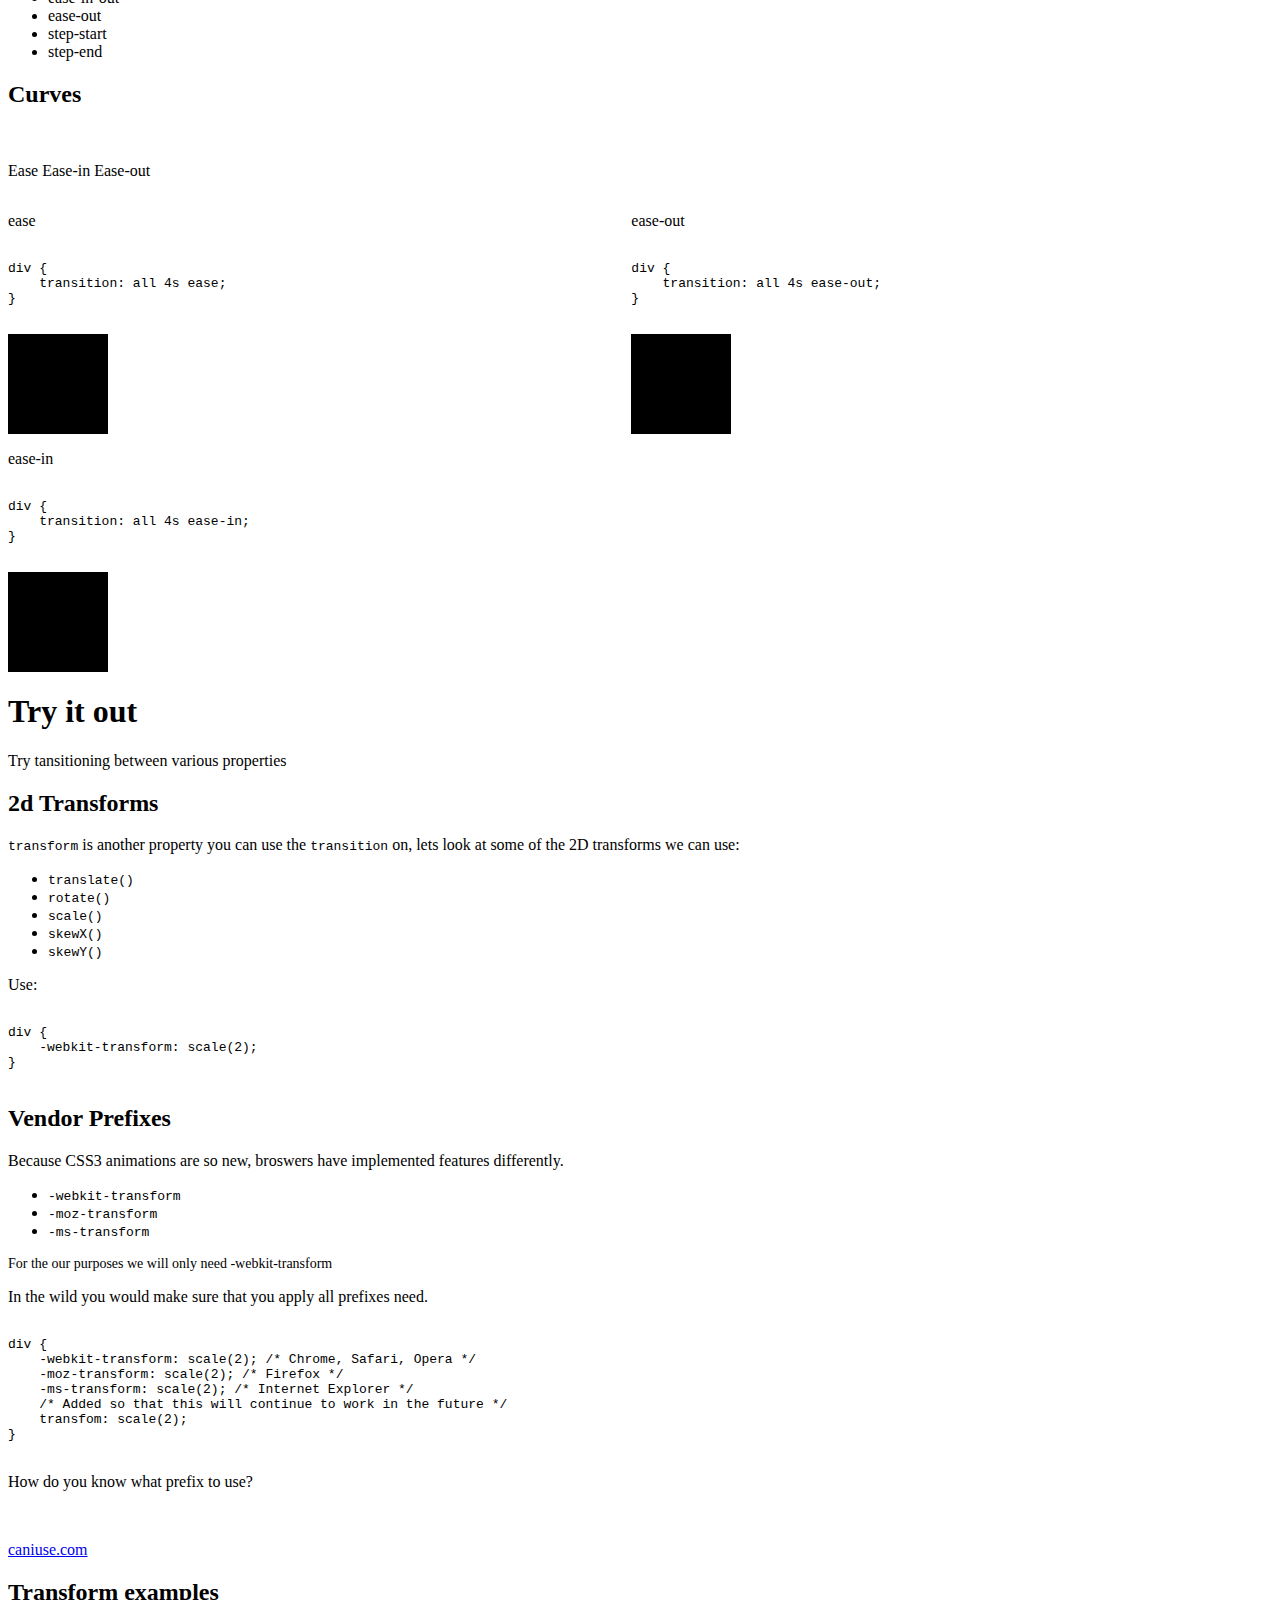
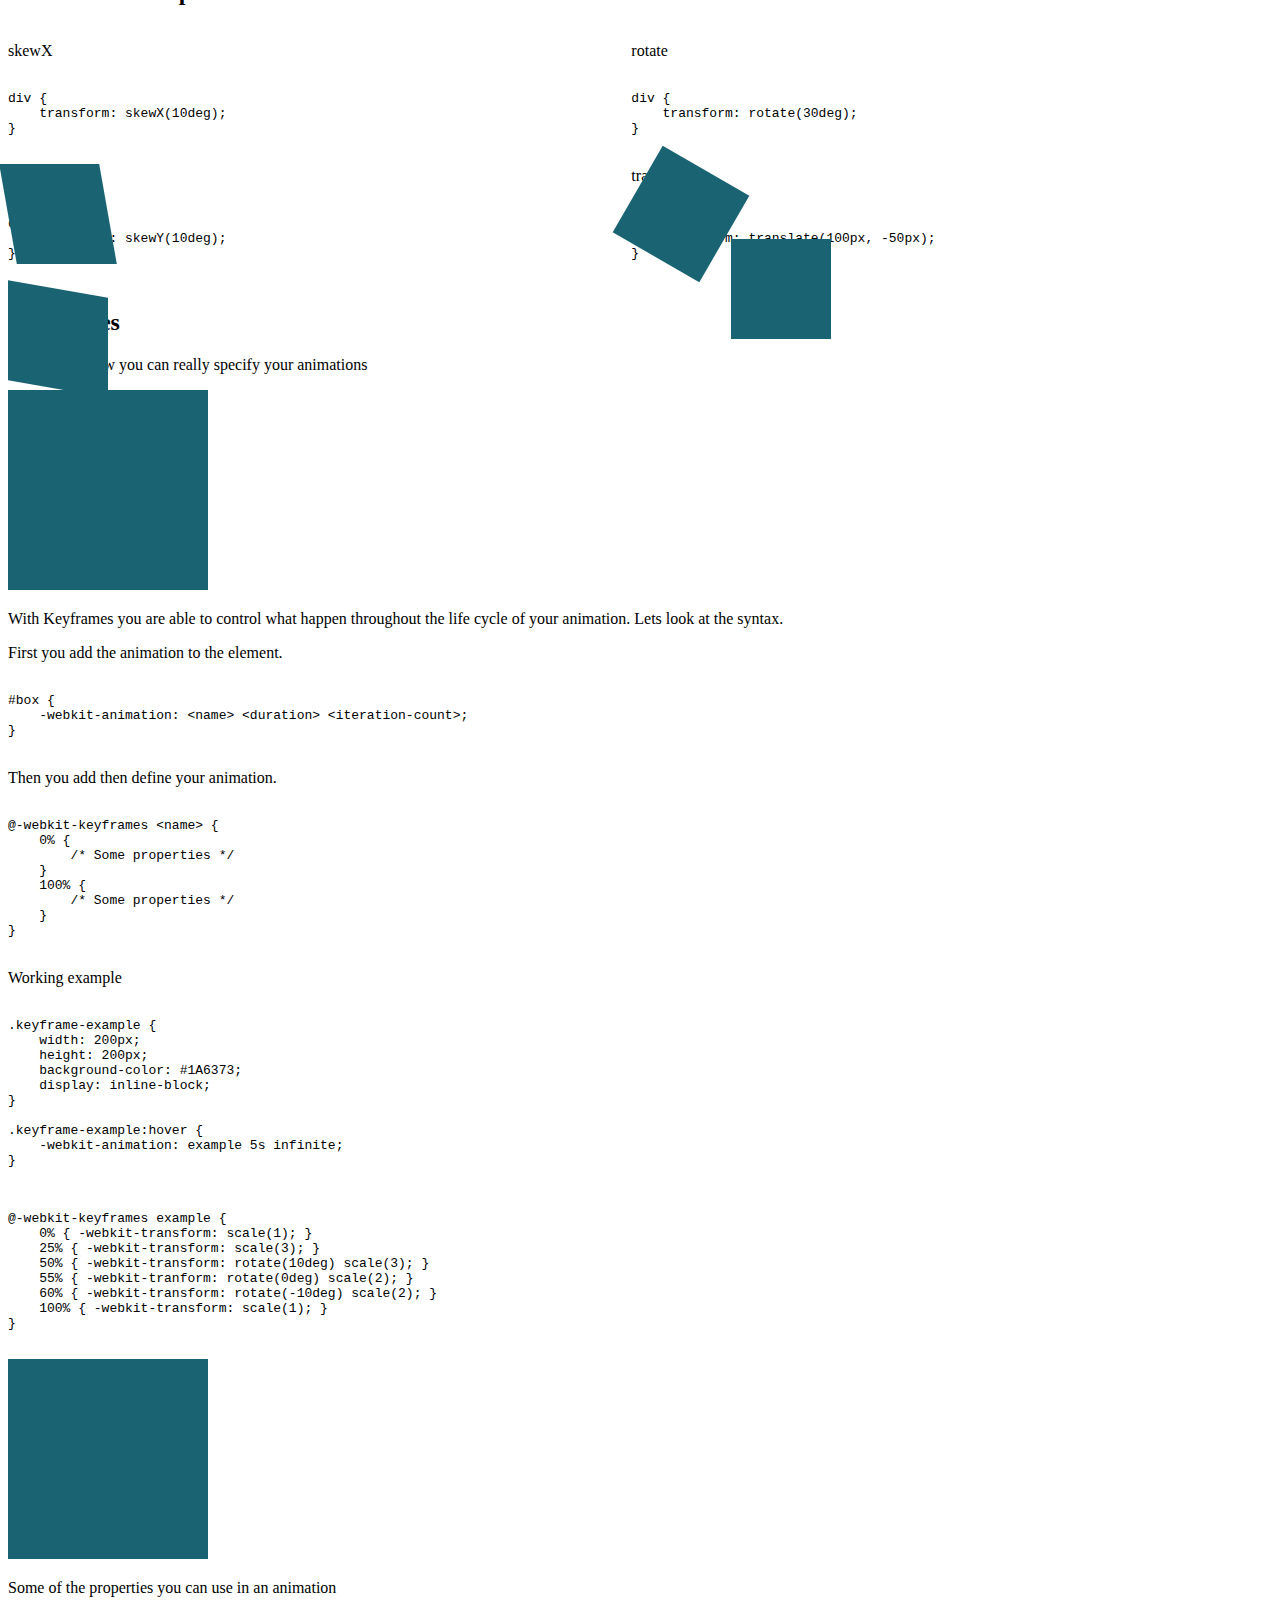
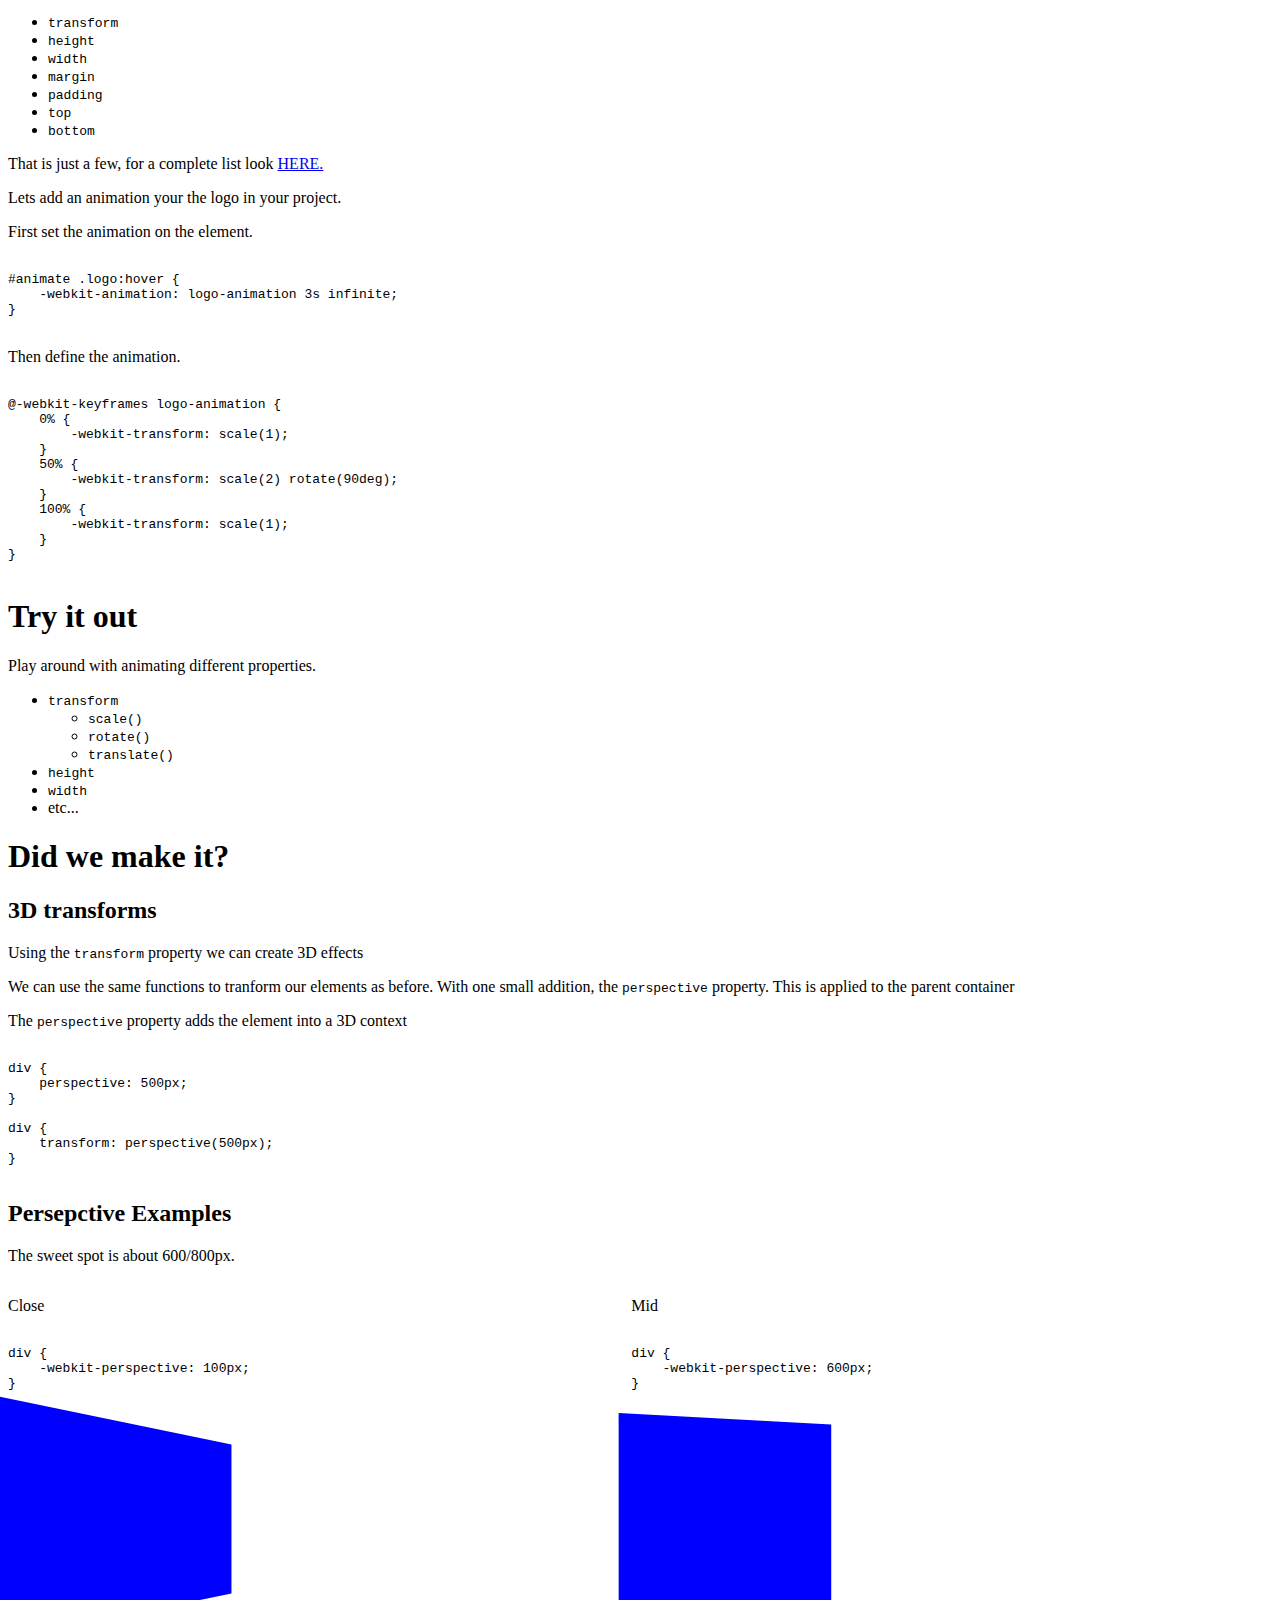
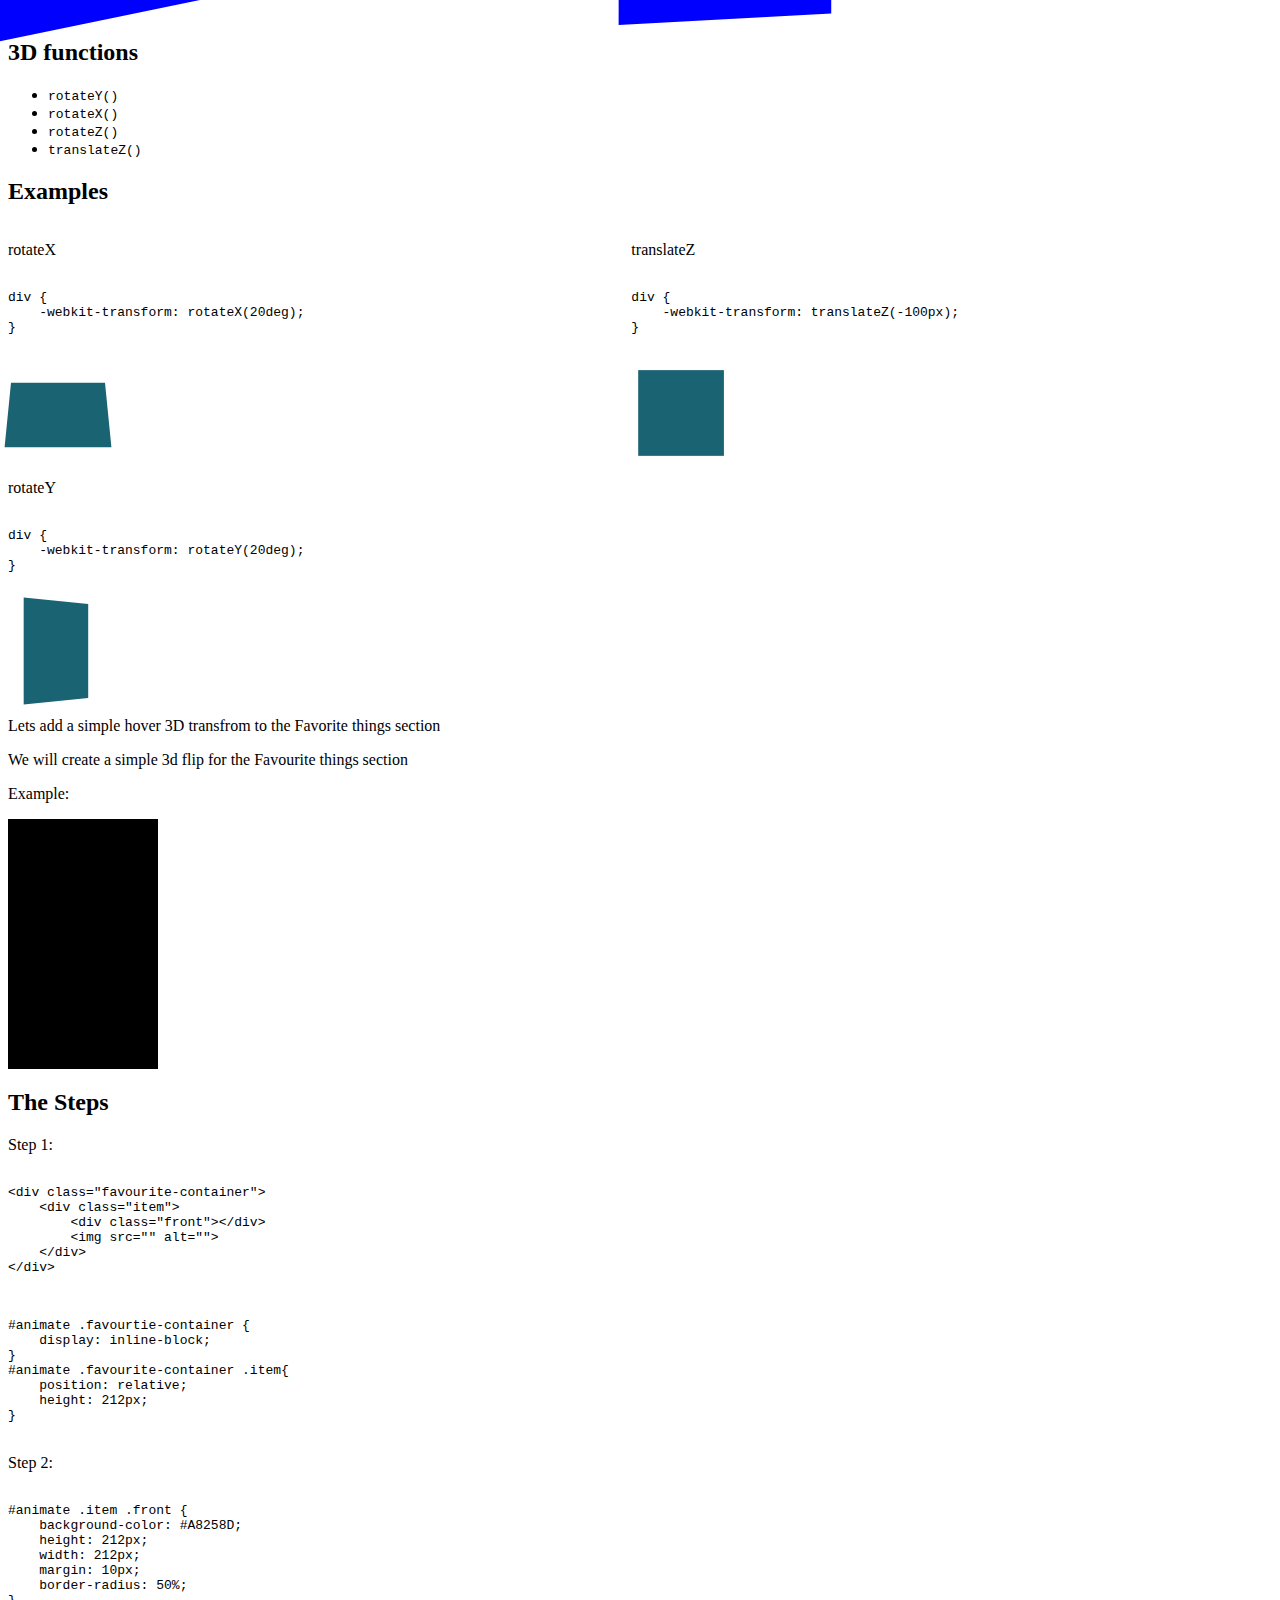
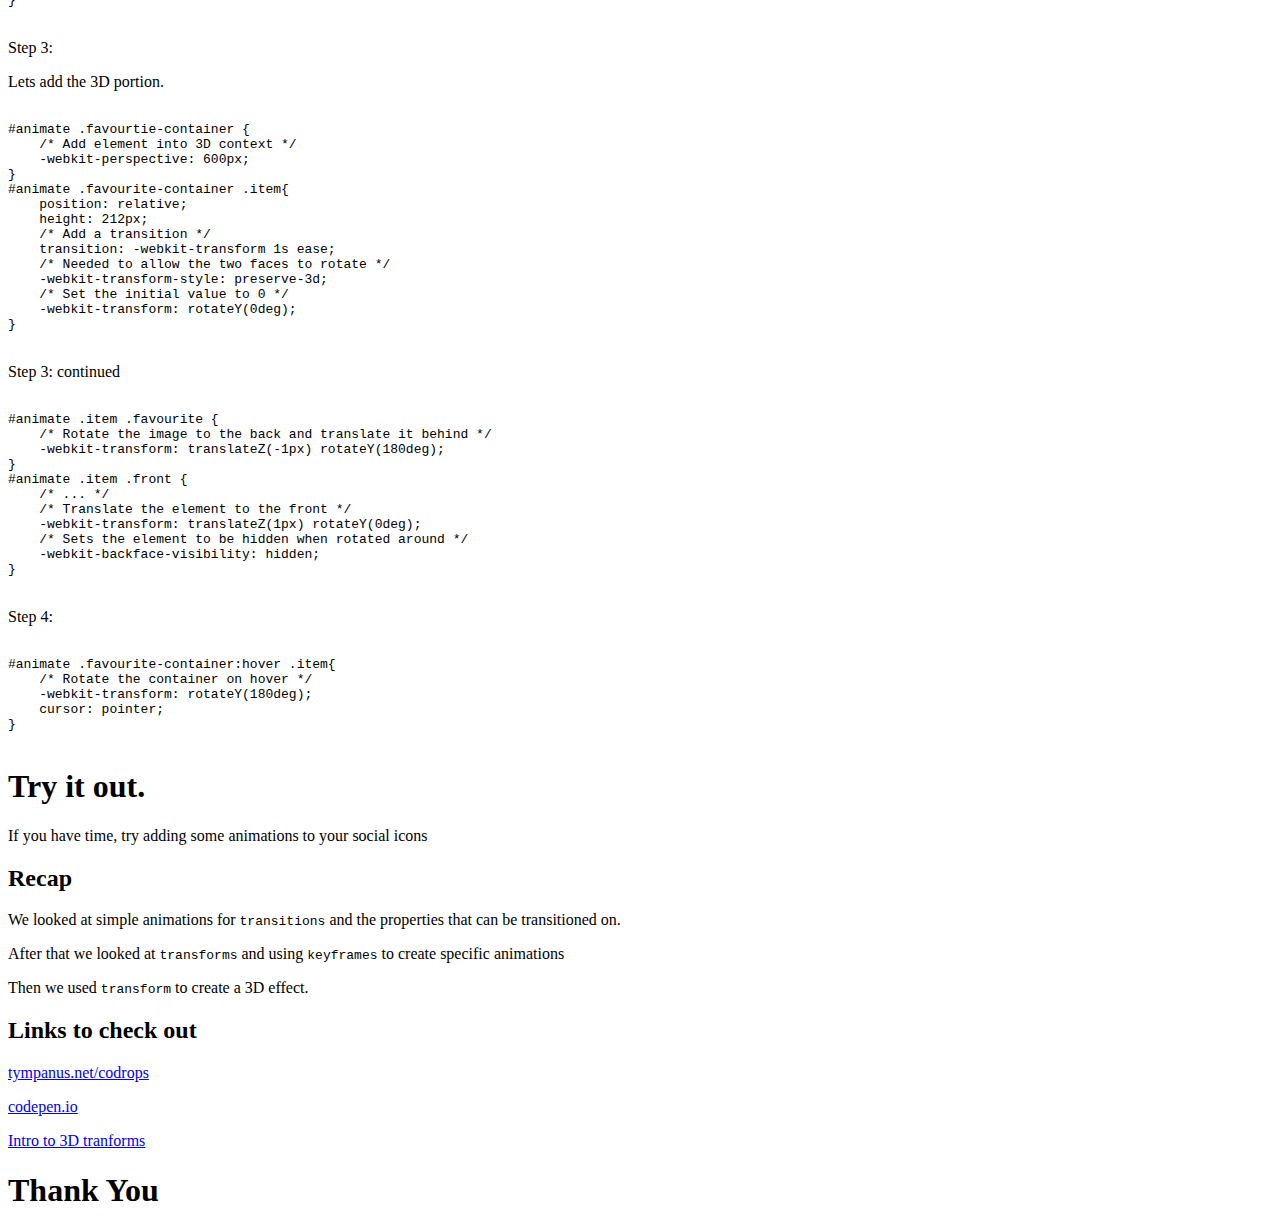
==== commit 86319c20: "Adjusted content" ====
--- a/index.html
+++ b/index.html
@@ -503,14 +503,18 @@
     -webkit-transform: rotateX(20deg);
 }
 						</code></pre>
-						<div class="transform-rotatex-example transform-example"></div>
+						<div class="transform-container">
+							<div class="transform-rotatex-example transform-example"></div>
+						</div>
 							<p>rotateY</p>
 						<pre><code>
 div {
     -webkit-transform: rotateY(20deg);
 }
 						</code></pre>
-						<div class="transform-rotatey-example transform-example"></div>
+						<div class="transform-container">
+							<div class="transform-rotatey-example transform-example"></div>
+						</div>
 					</div>
 
 					<div class="inline-container fragment two-col" data-fragment-index="2">
@@ -520,7 +524,9 @@
     -webkit-transform: translateZ(-100px);
 }
 						</code></pre>
-						<div class="transform-translatez-example transform-example"></div>
+						<div class="transform-container">
+							<div class="transform-translatez-example transform-example"></div>							
+						</div>
 					</div>
 				</section>
 				<section>
--- a/framework/css/overrides.css
+++ b/framework/css/overrides.css
@@ -120,9 +120,16 @@
 		-webkit-transform: scale(1);
 	}
 }
+.reveal .transform-container {
+	-webkit-perspective: 600px;
+	position: relative;
+	height: 100px;
+	width: 100px;
+}
 .reveal .transform-example {
 	height: 100px;
 	width: 100px;
+	position: absolute;
 	background-color: #1A6373;
 }
 .reveal .transform-example.skewX{
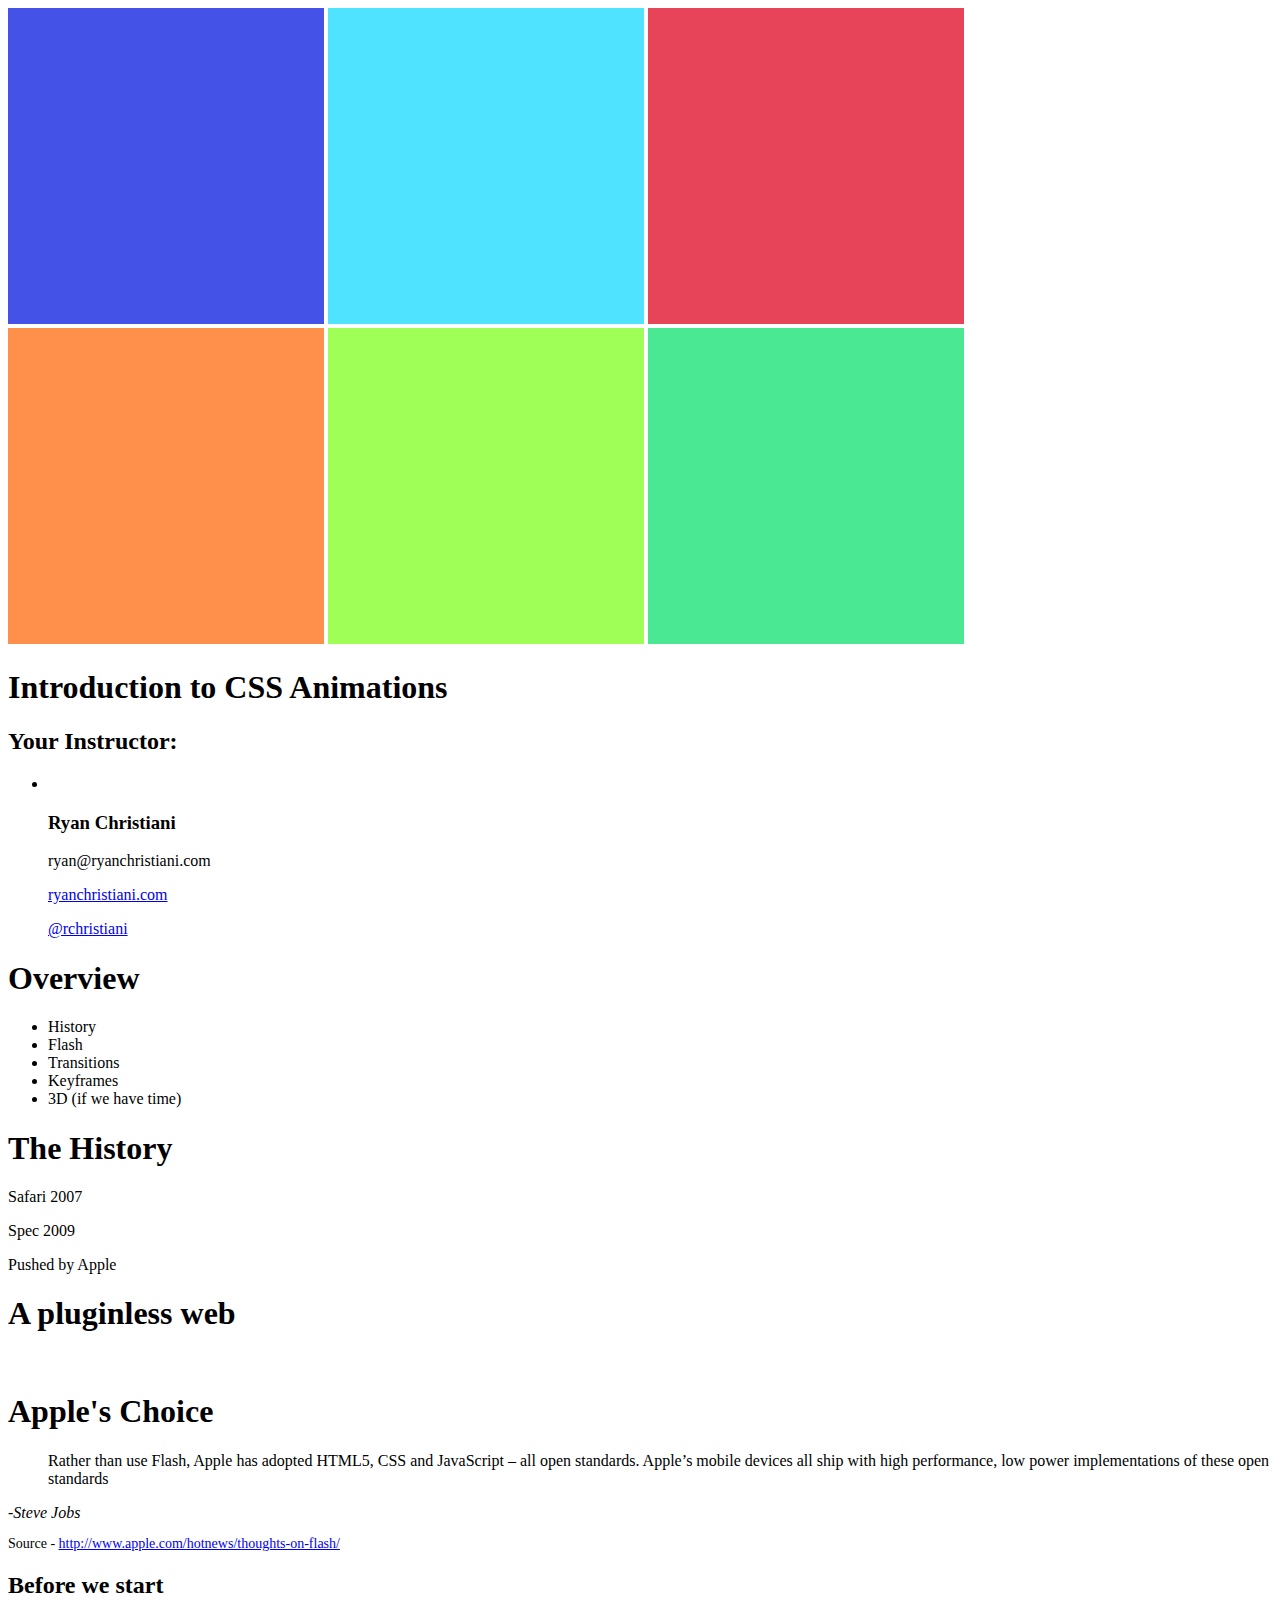
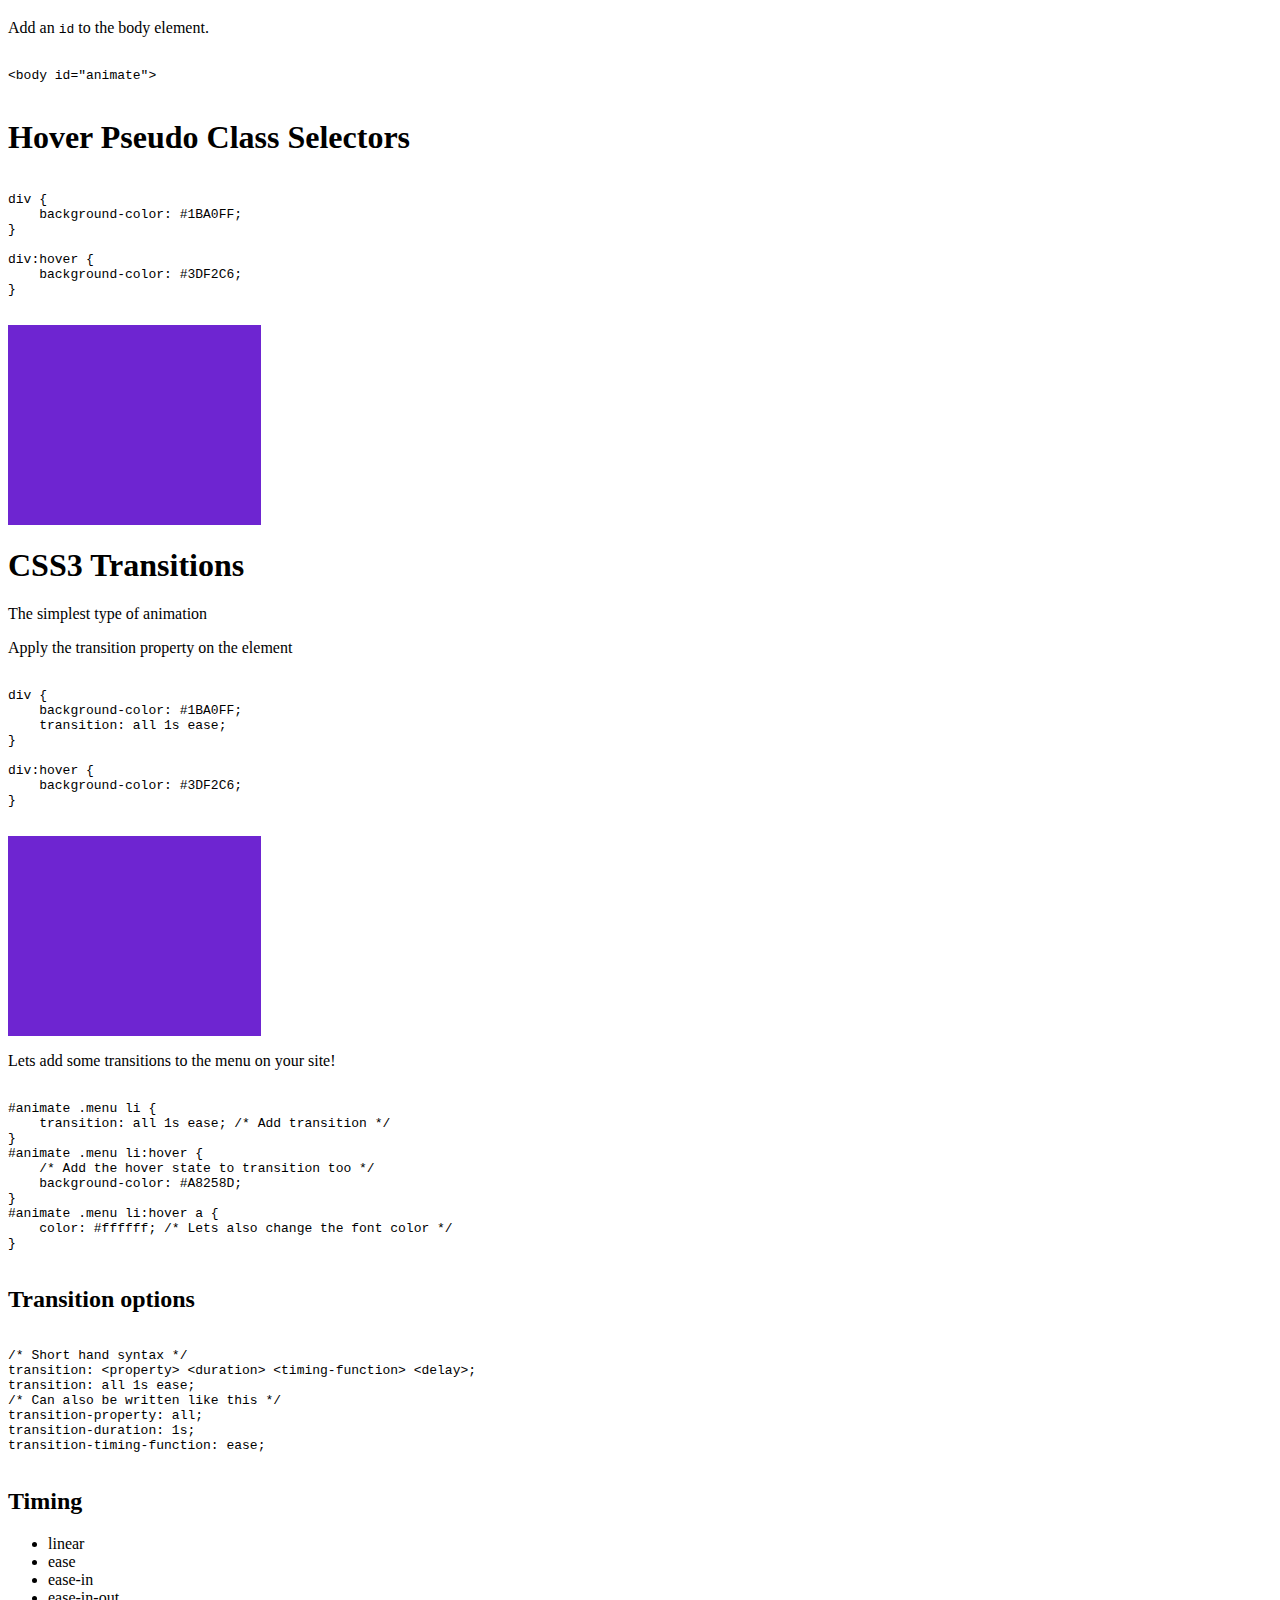
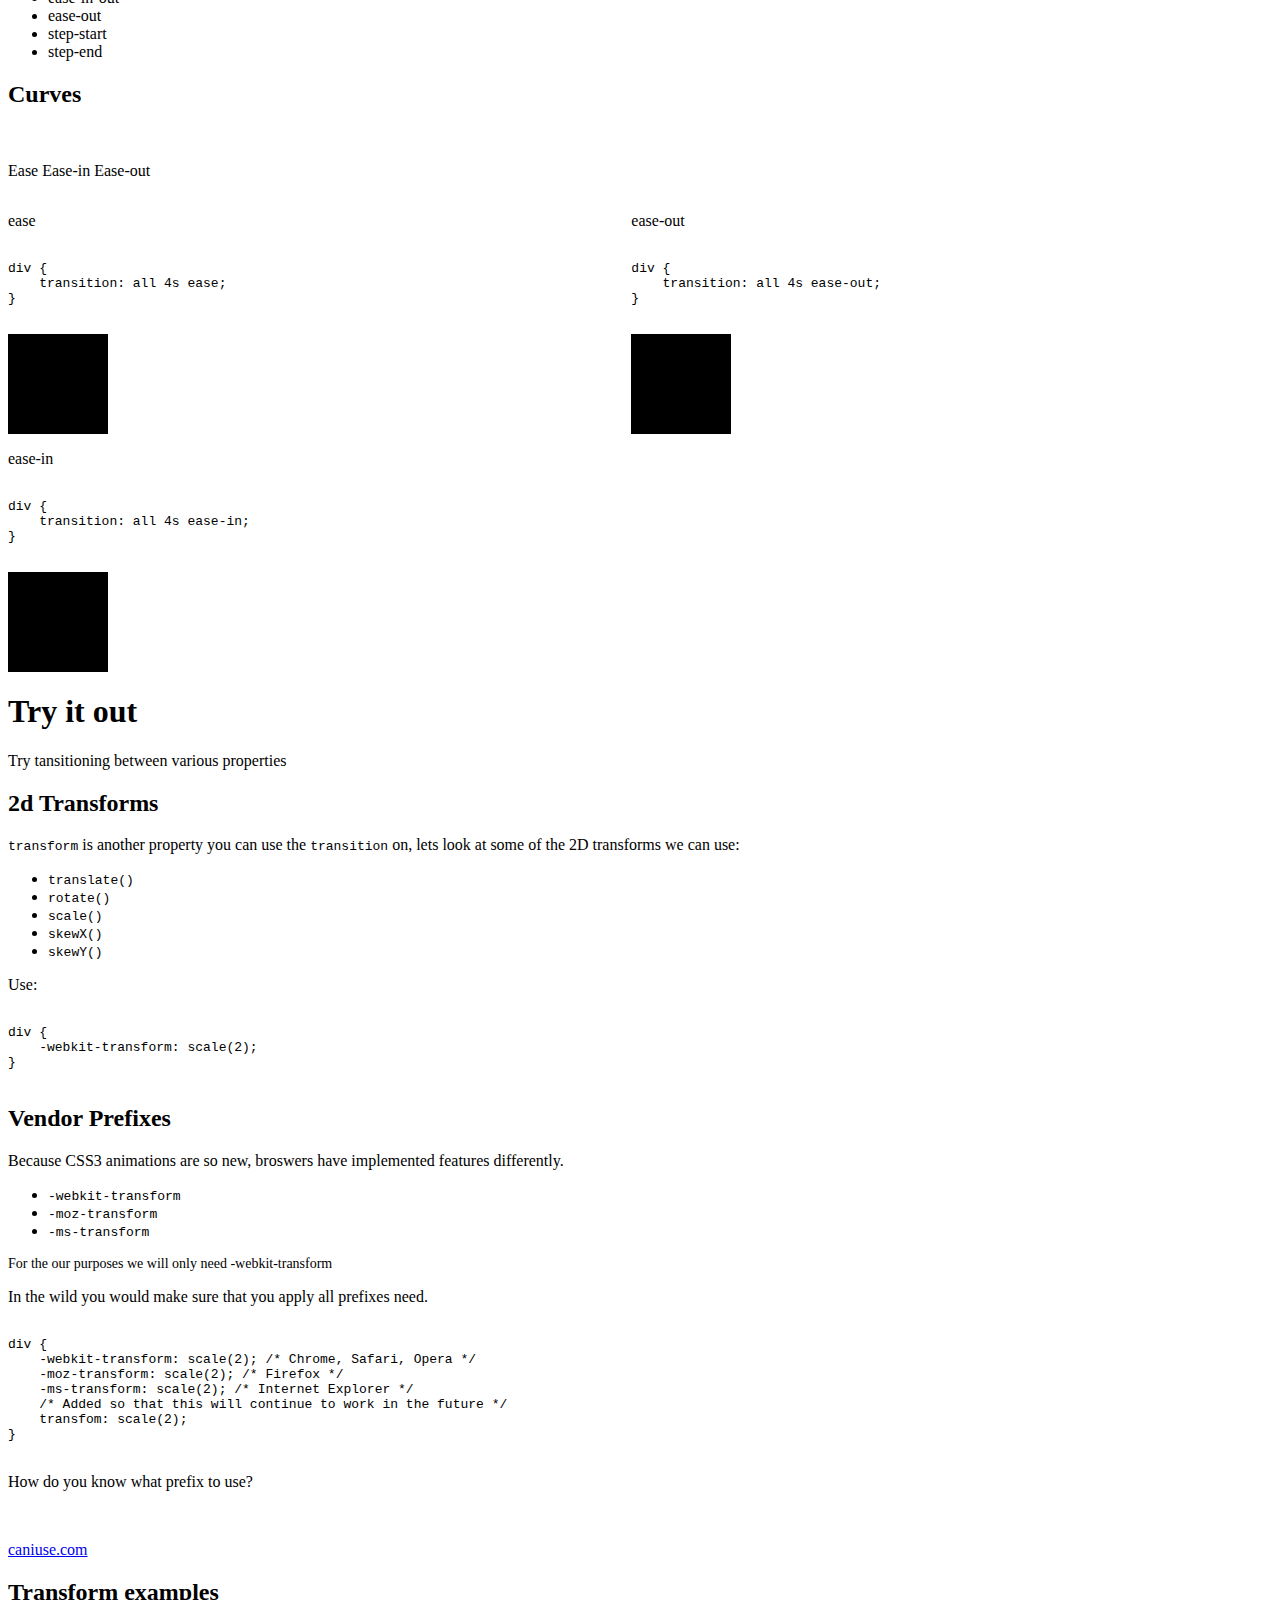
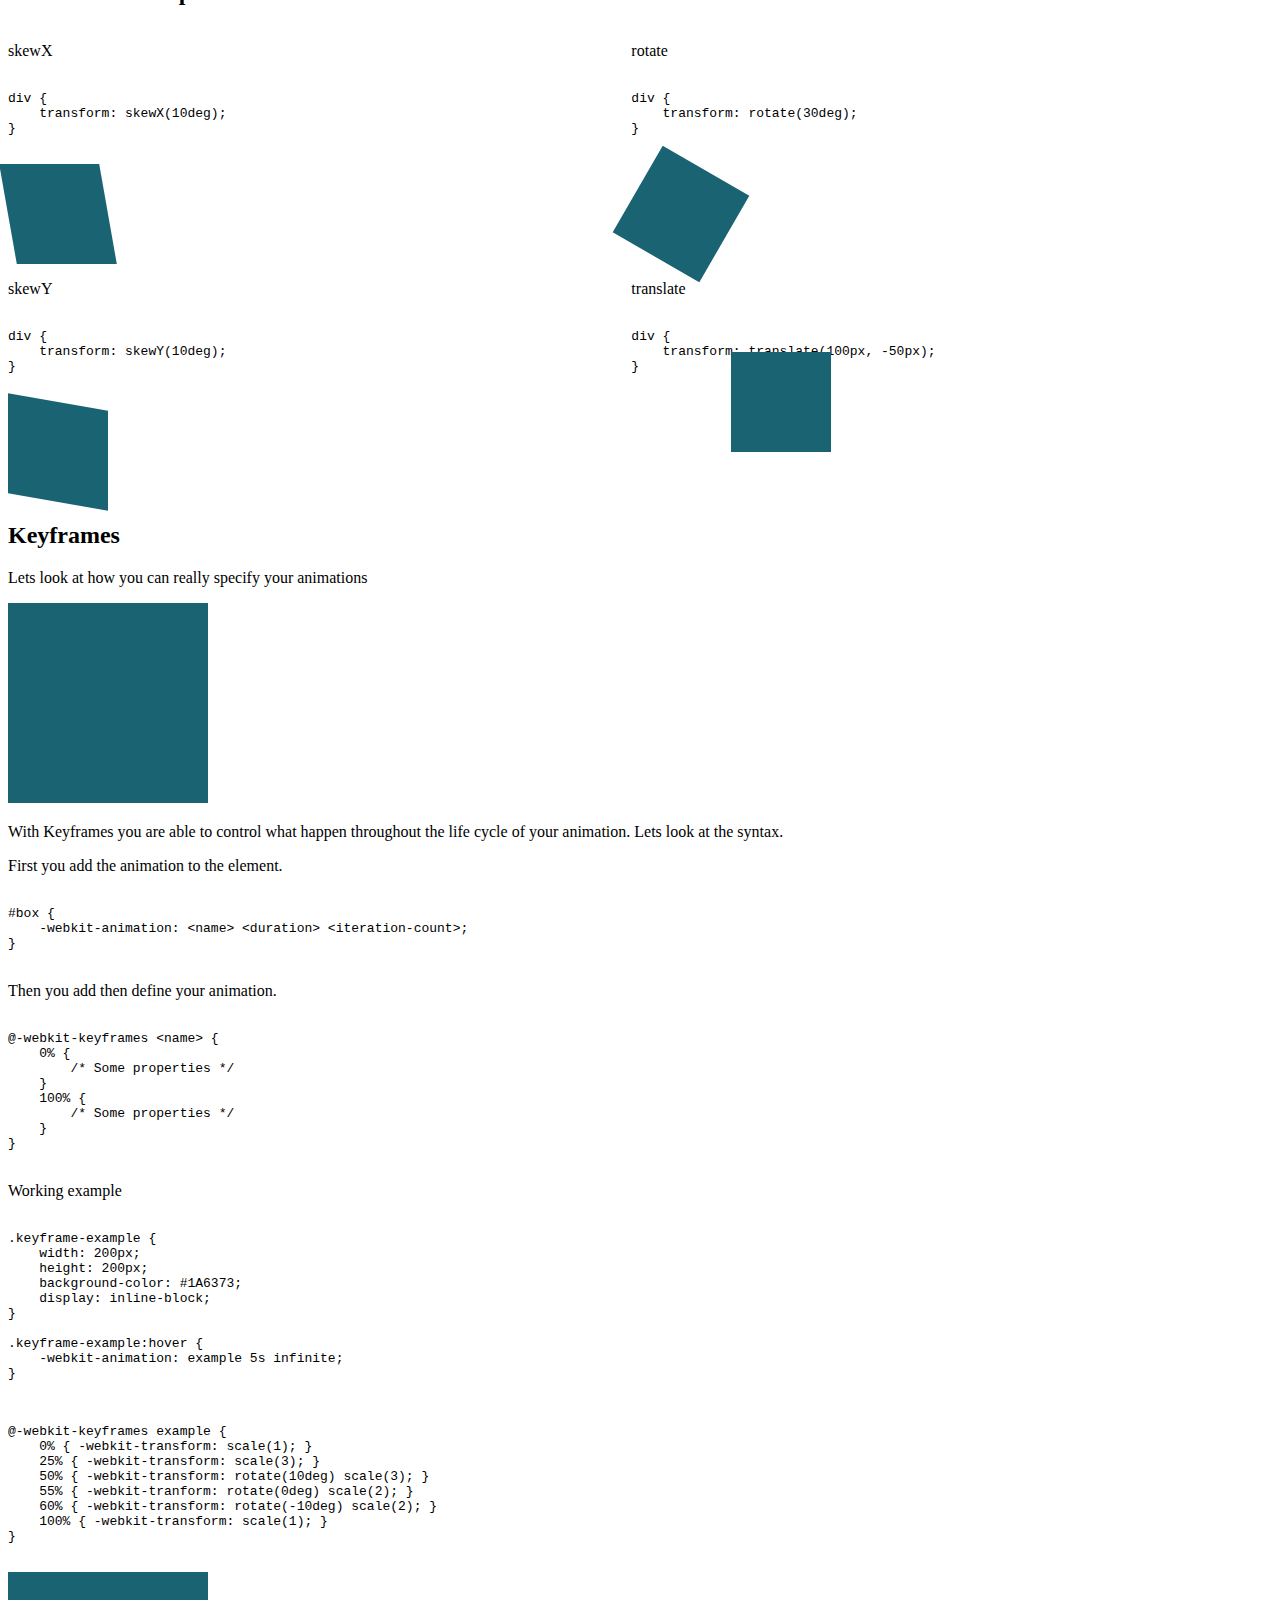
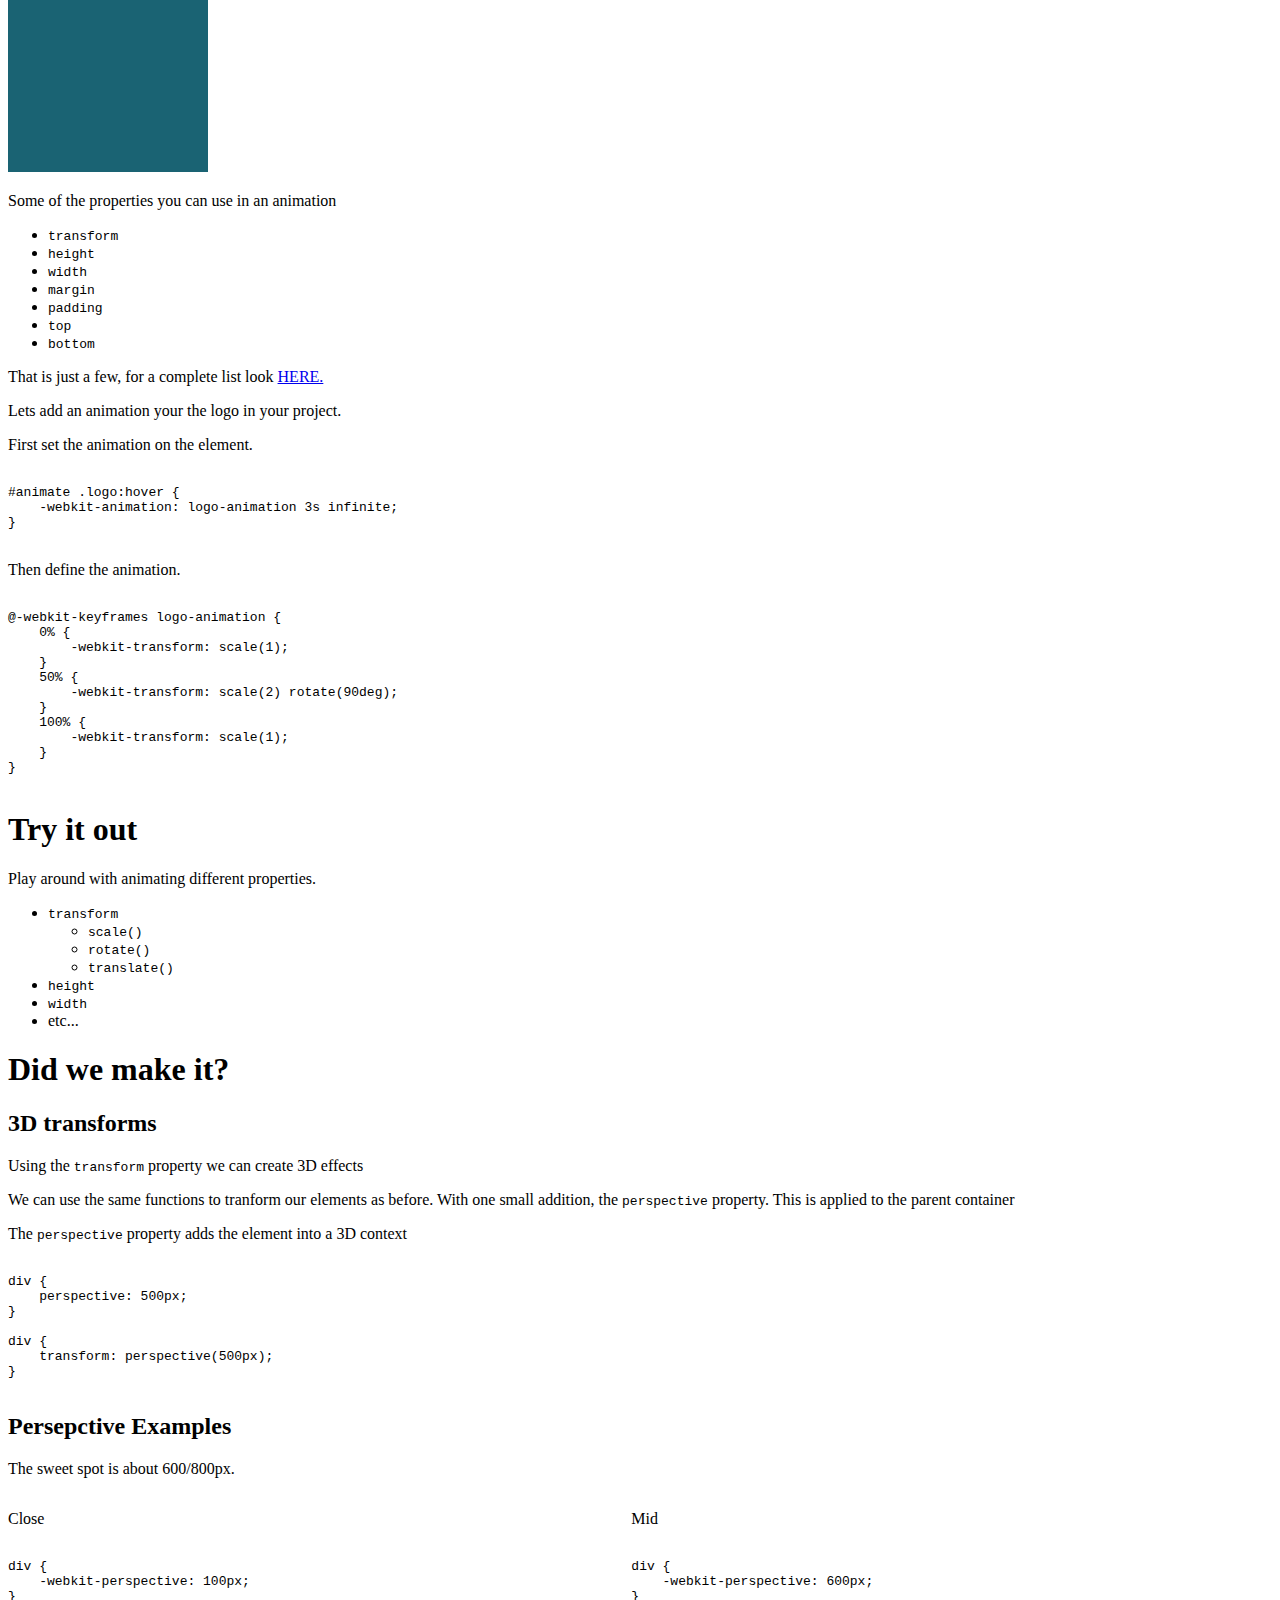
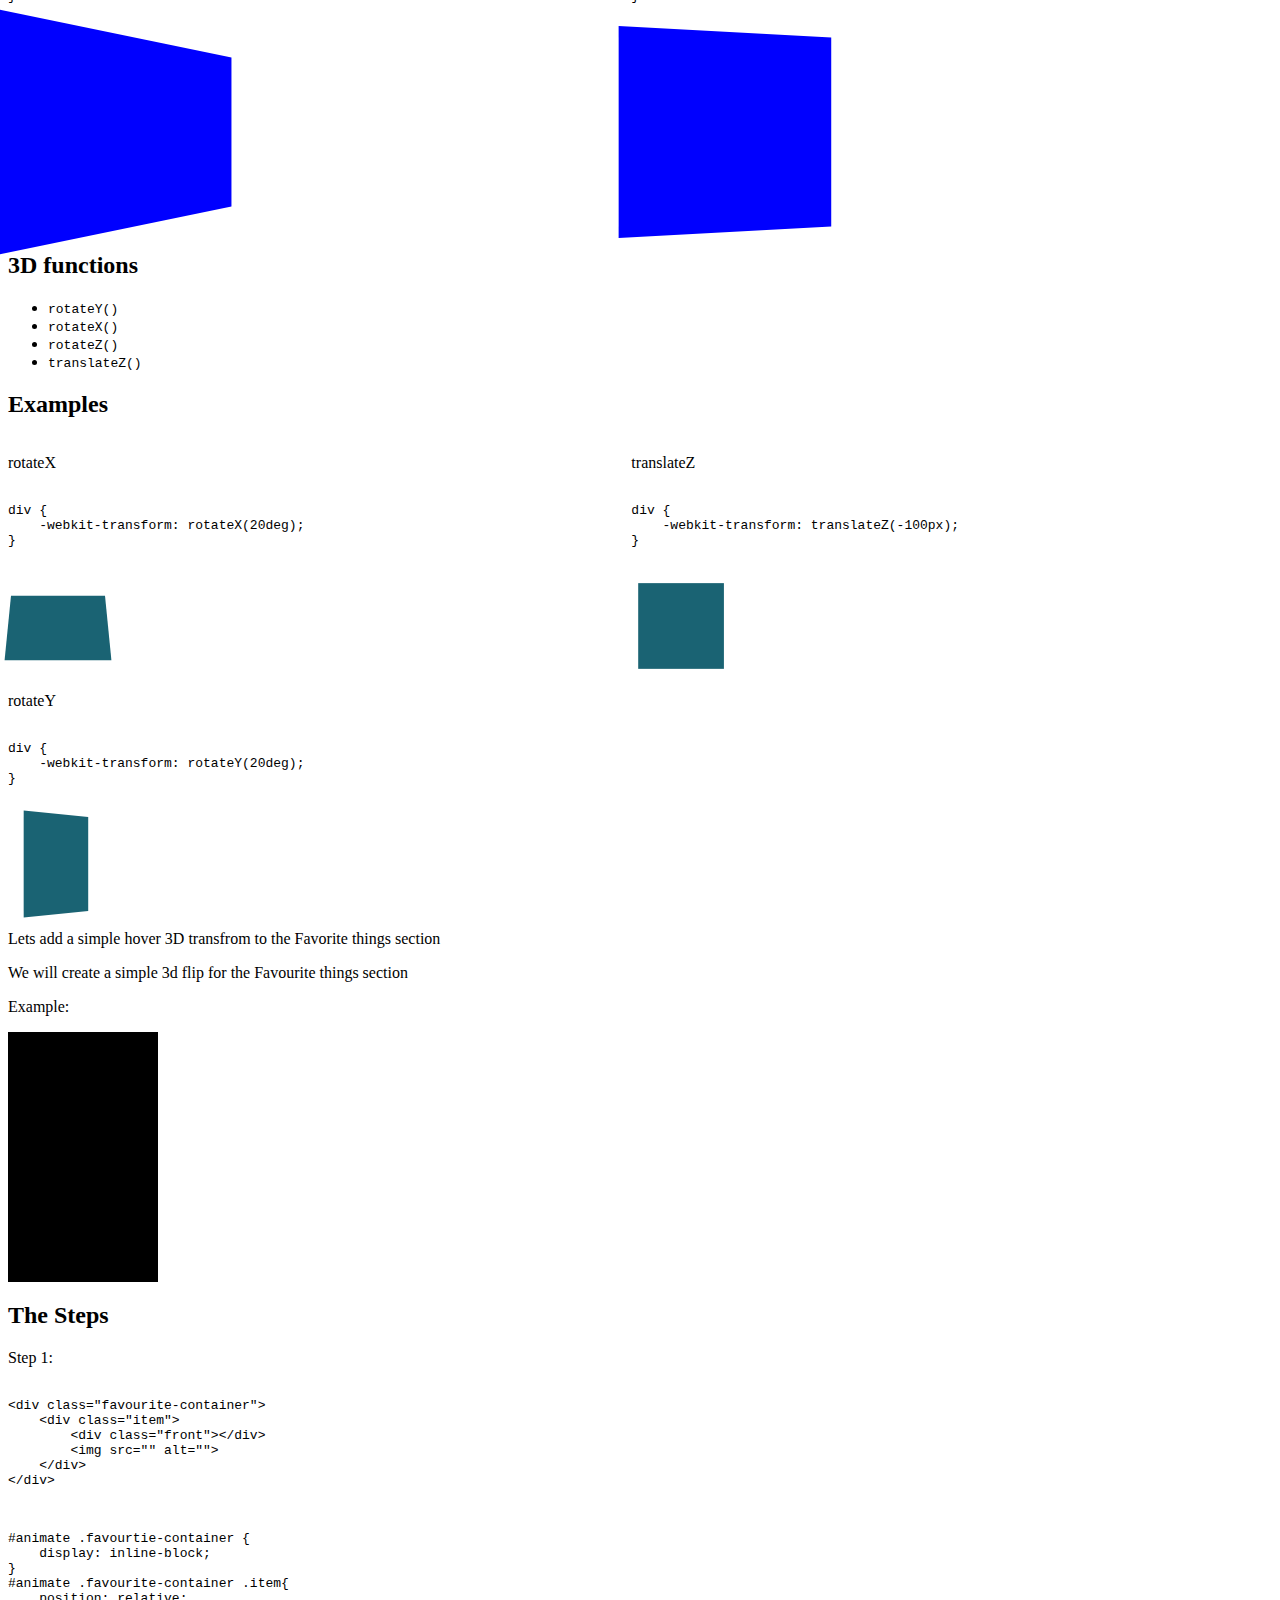
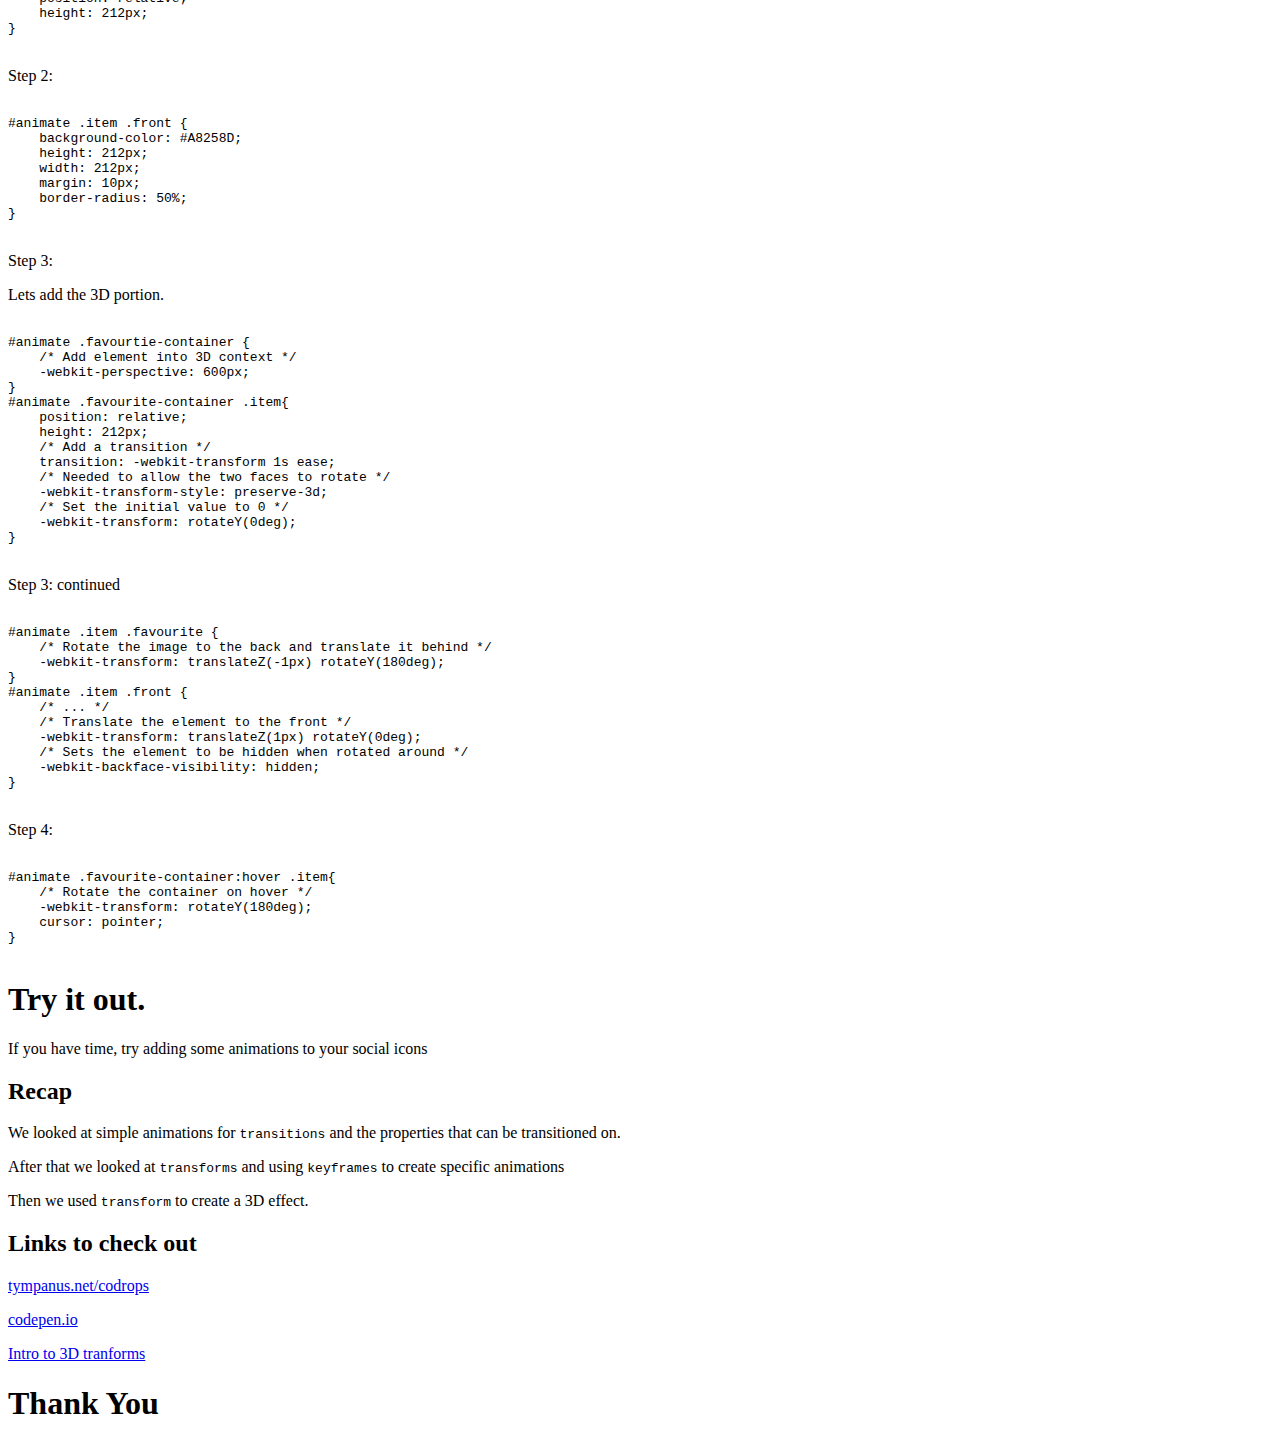
==== commit 54ba8605: "Fixed some spaceingg" ====
--- a/index.html
+++ b/index.html
@@ -293,14 +293,18 @@
     transform: skewX(10deg);
 }
 						</code></pre>
-						<div class="transform-example skewX"></div>
+						<div class="transform-container">
+							<div class="transform-example skewX"></div>
+						</div>
 						<p>skewY</p>
 						<pre><code>
 div {
     transform: skewY(10deg);
 }
 						</code></pre>
-						<div class="transform-example skewY"></div>
+						<div class="transform-container">
+							<div class="transform-example skewY"></div>
+						</div>
 					</div>
 
 					<div class="inline-container fragment two-col" data-fragment-index="2">
@@ -310,14 +314,18 @@
     transform: rotate(30deg);
 }
 						</code></pre>
-						<div class="transform-example rotate"></div>
+						<div class="transform-container">
+							<div class="transform-example rotate"></div>
+						</div>
 						<p>translate</p>
 						<pre><code>
 div {
     transform: translate(100px, -50px);
 }
 						</code></pre>
-						<div class="transform-example translate"></div>
+						<div class="transform-container">
+							<div class="transform-example translate"></div>
+						</div>
 					</div>
 				</section>
 
--- a/framework/css/overrides.css
+++ b/framework/css/overrides.css
@@ -62,7 +62,7 @@
 .reveal .transition-example {
 	width: 20%;
 	height: 200px;
-	background-color: #1BA0FF;	
+	background-color: #6E25D1;	
 }
 .reveal .transition-example {
 	transition: all 1s ease;
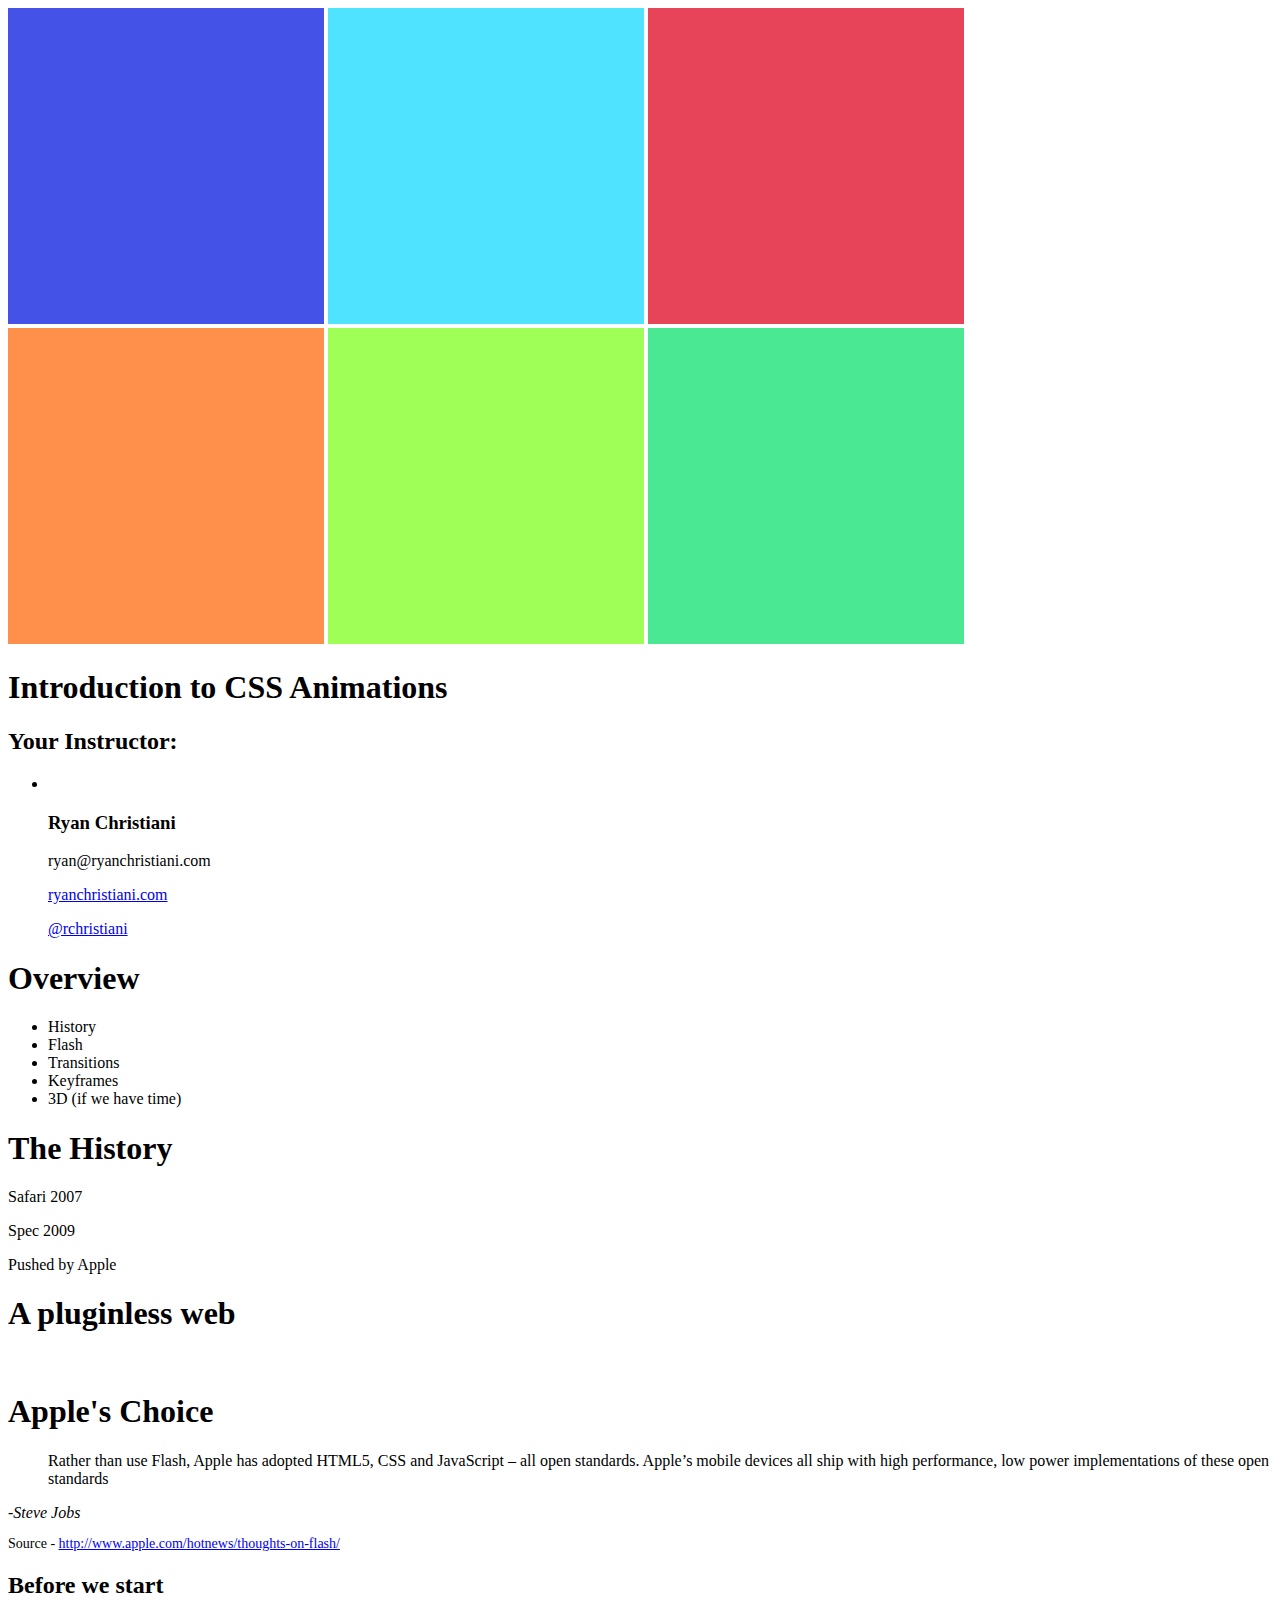
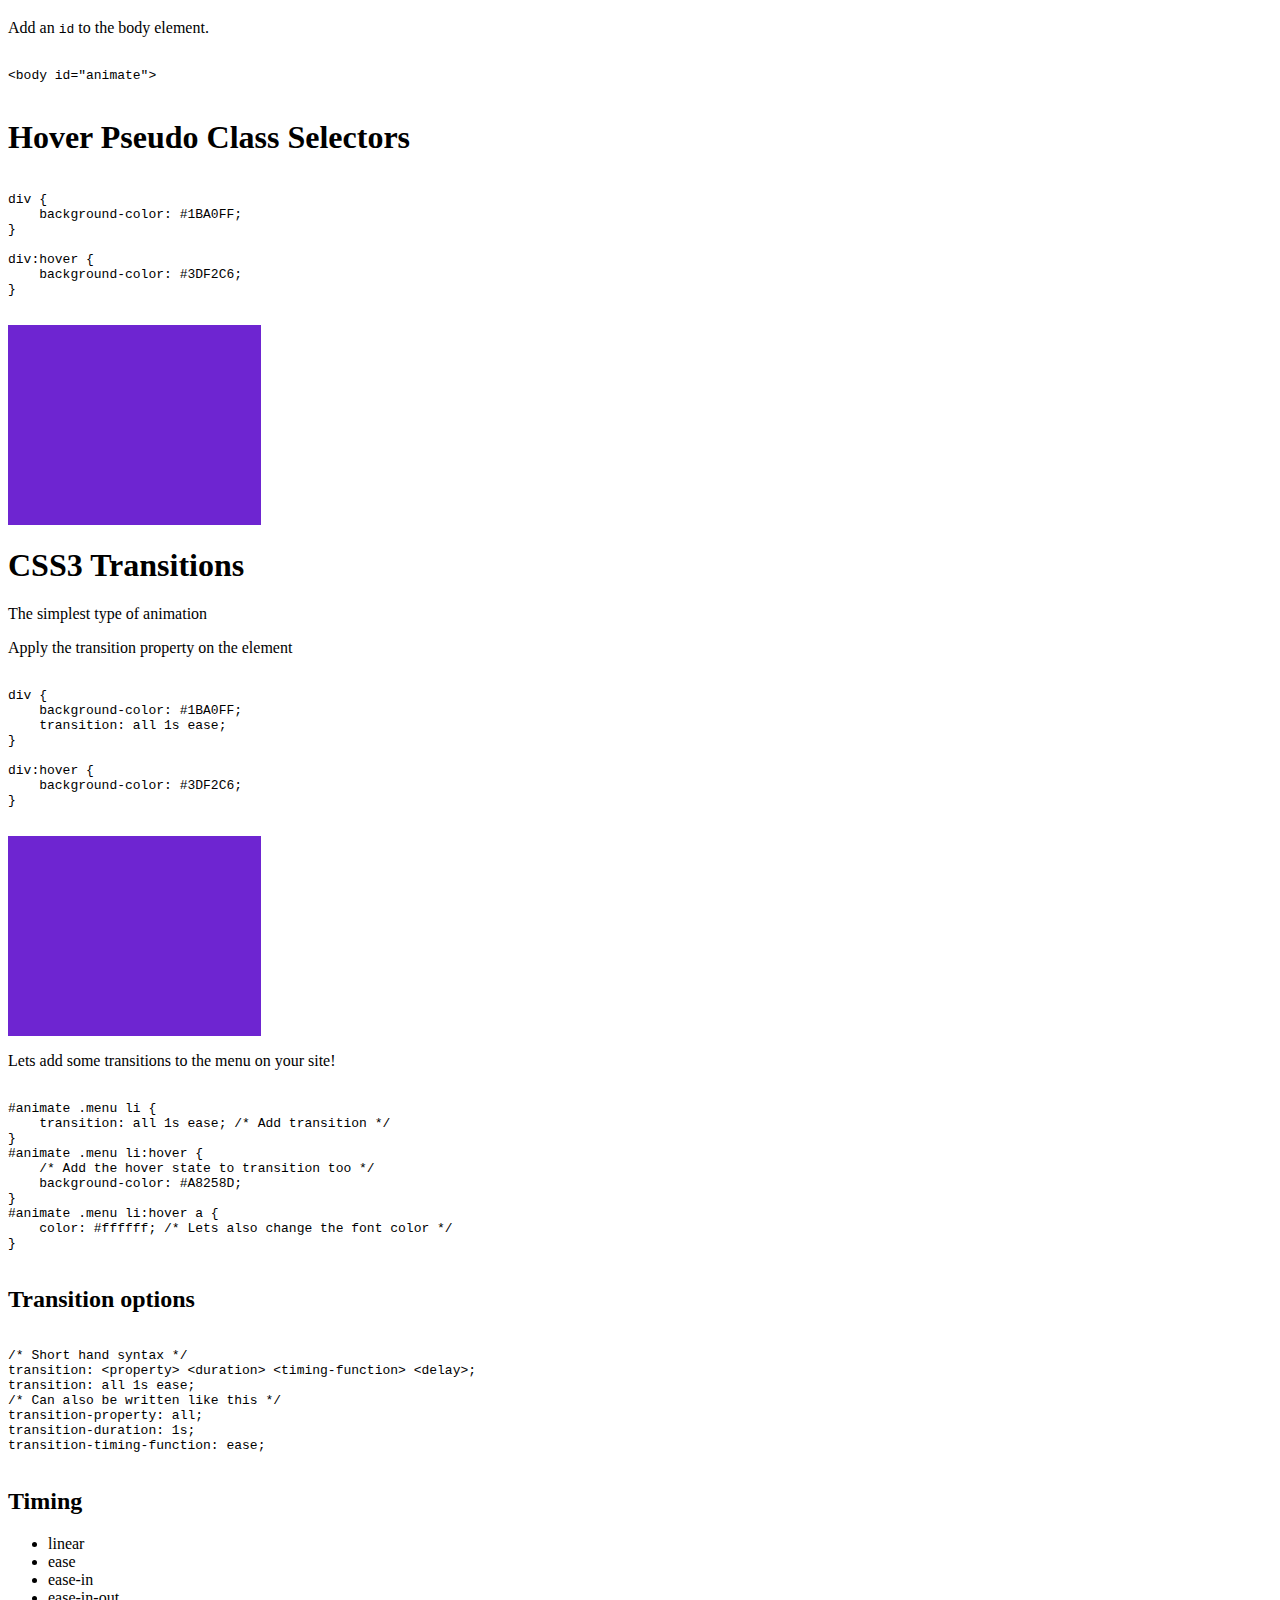
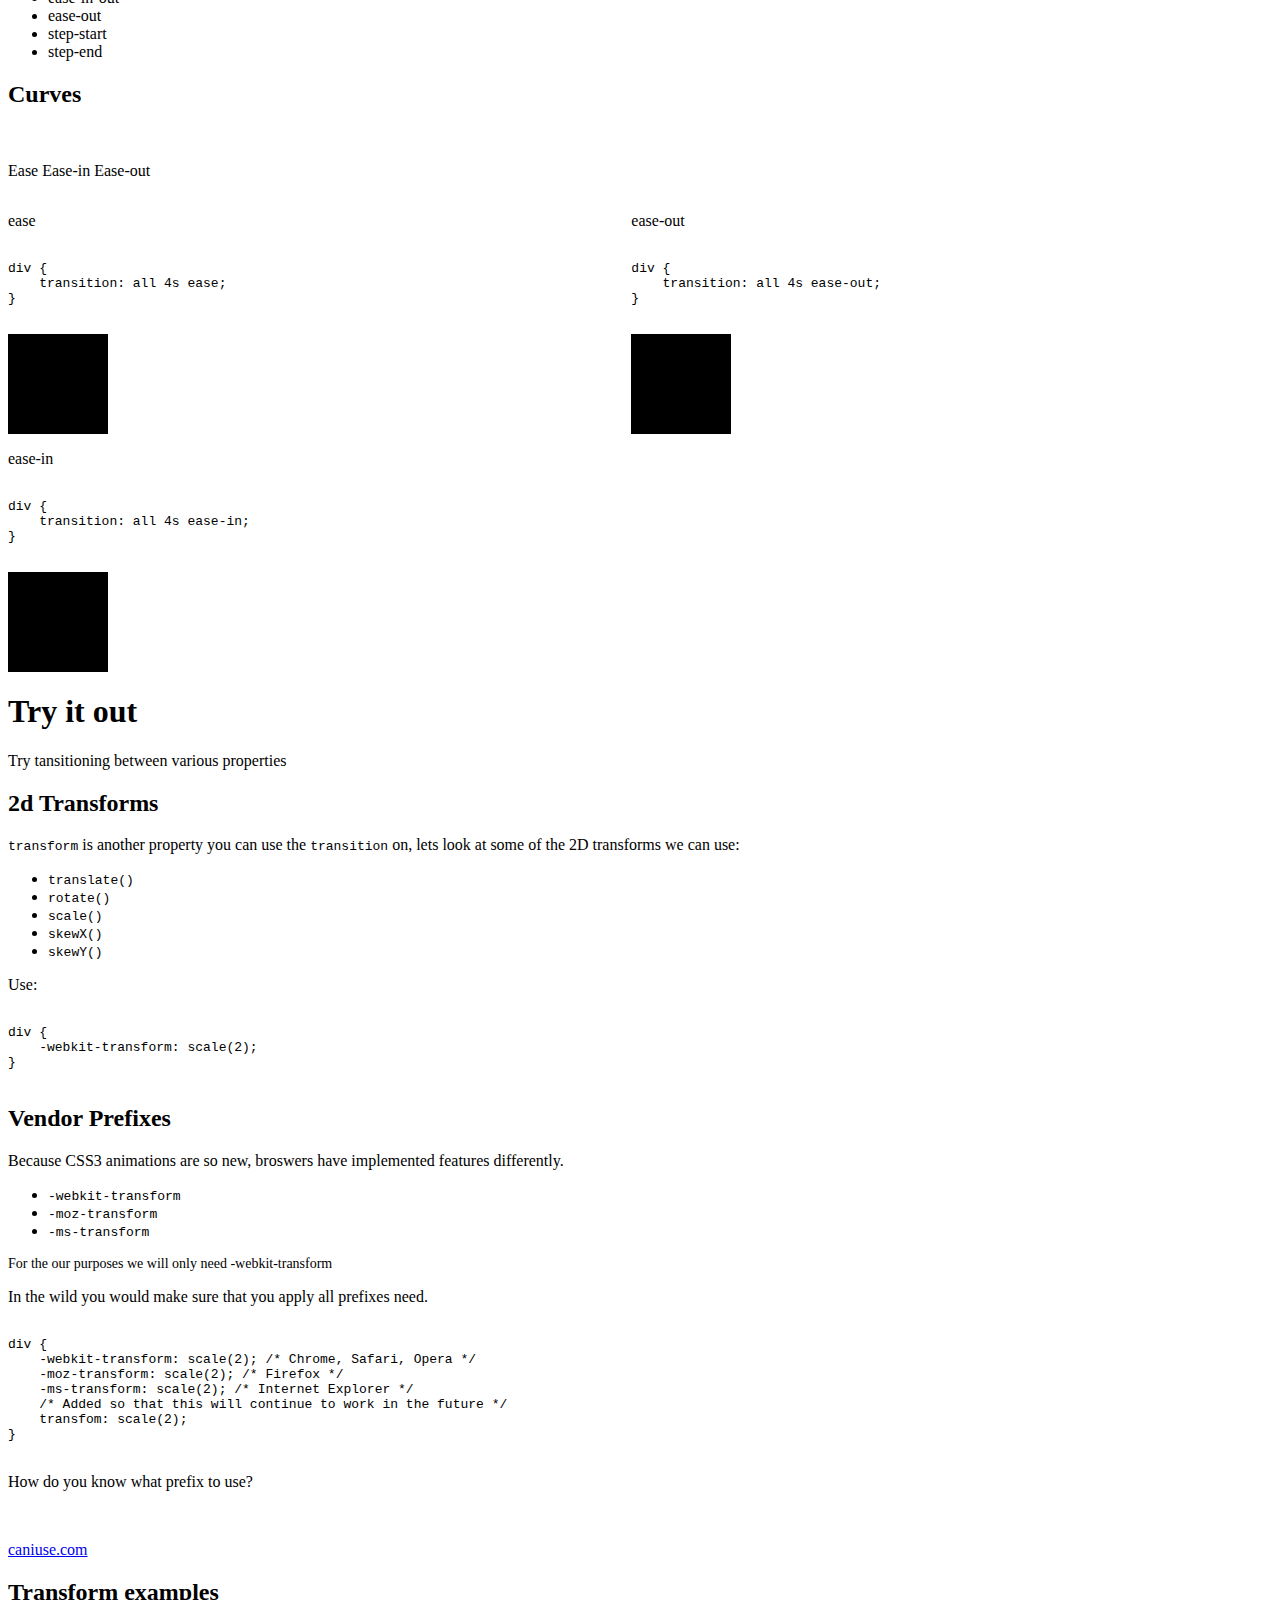
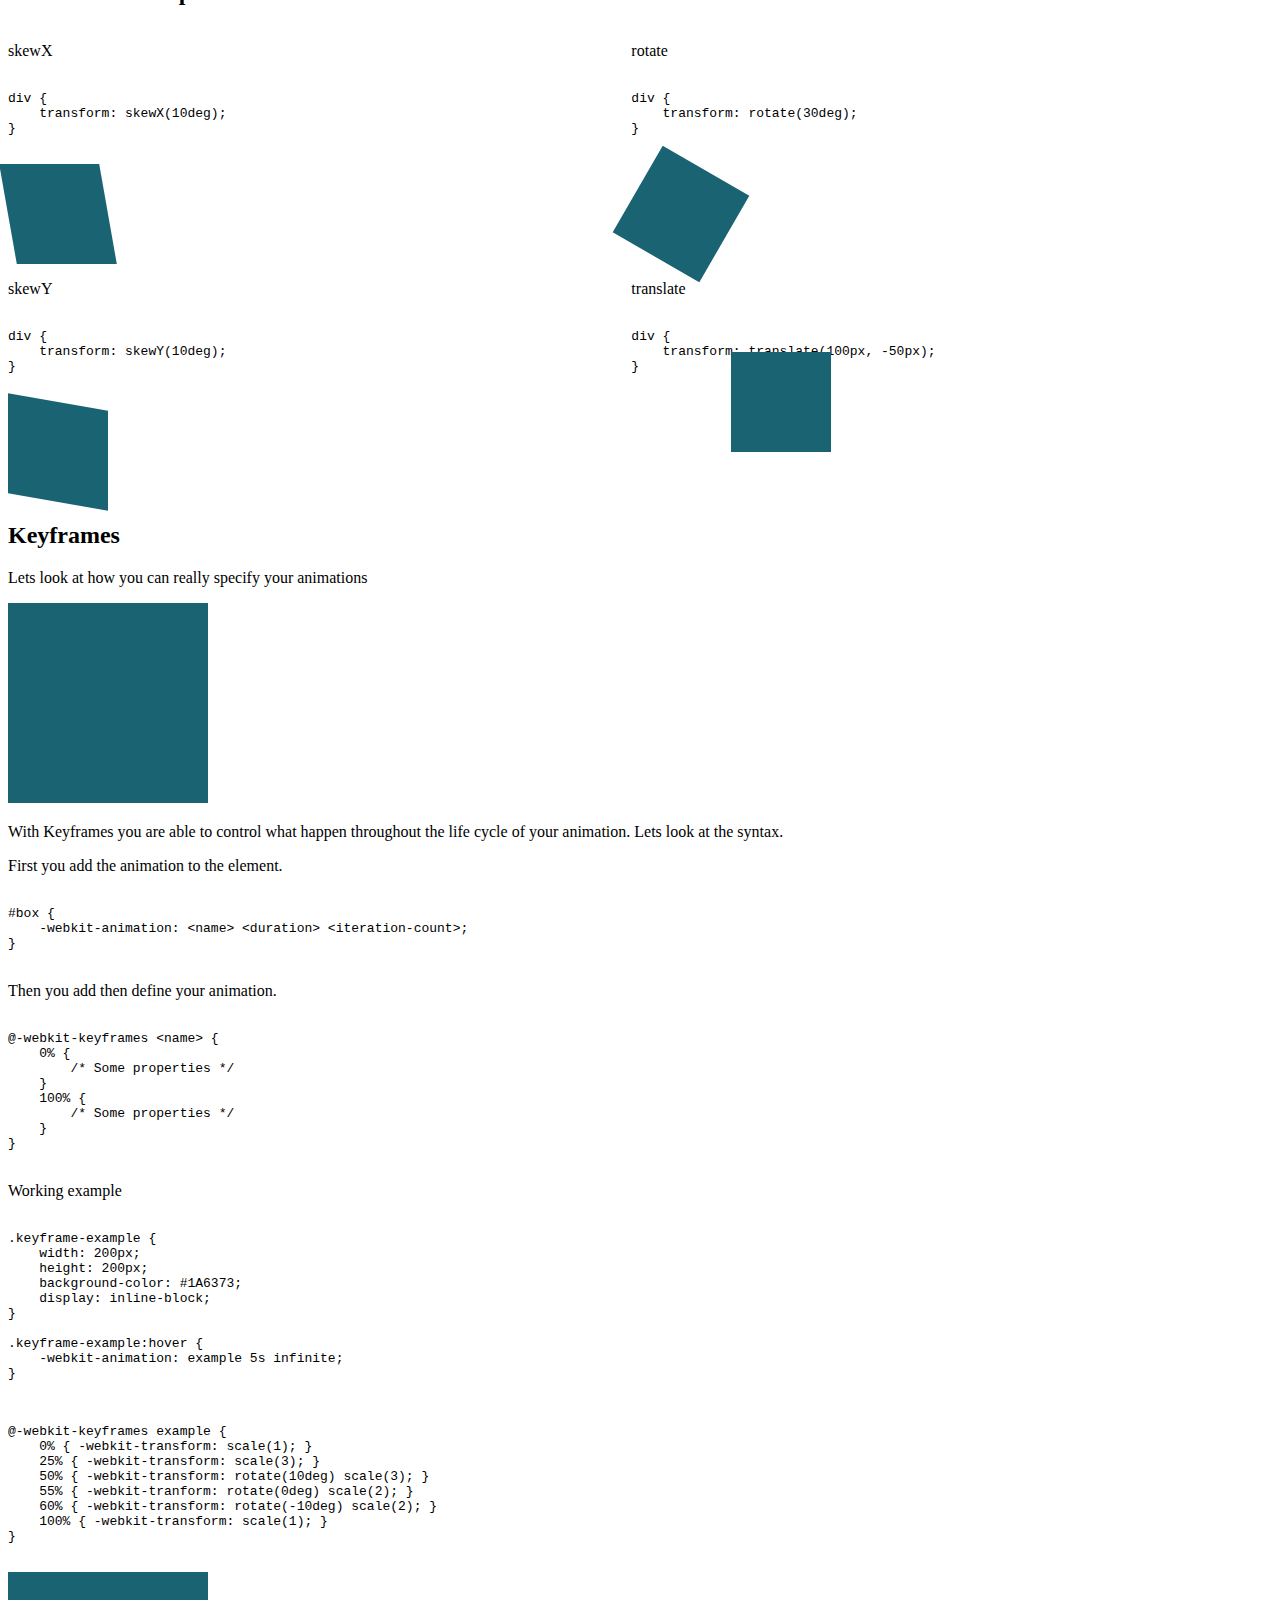
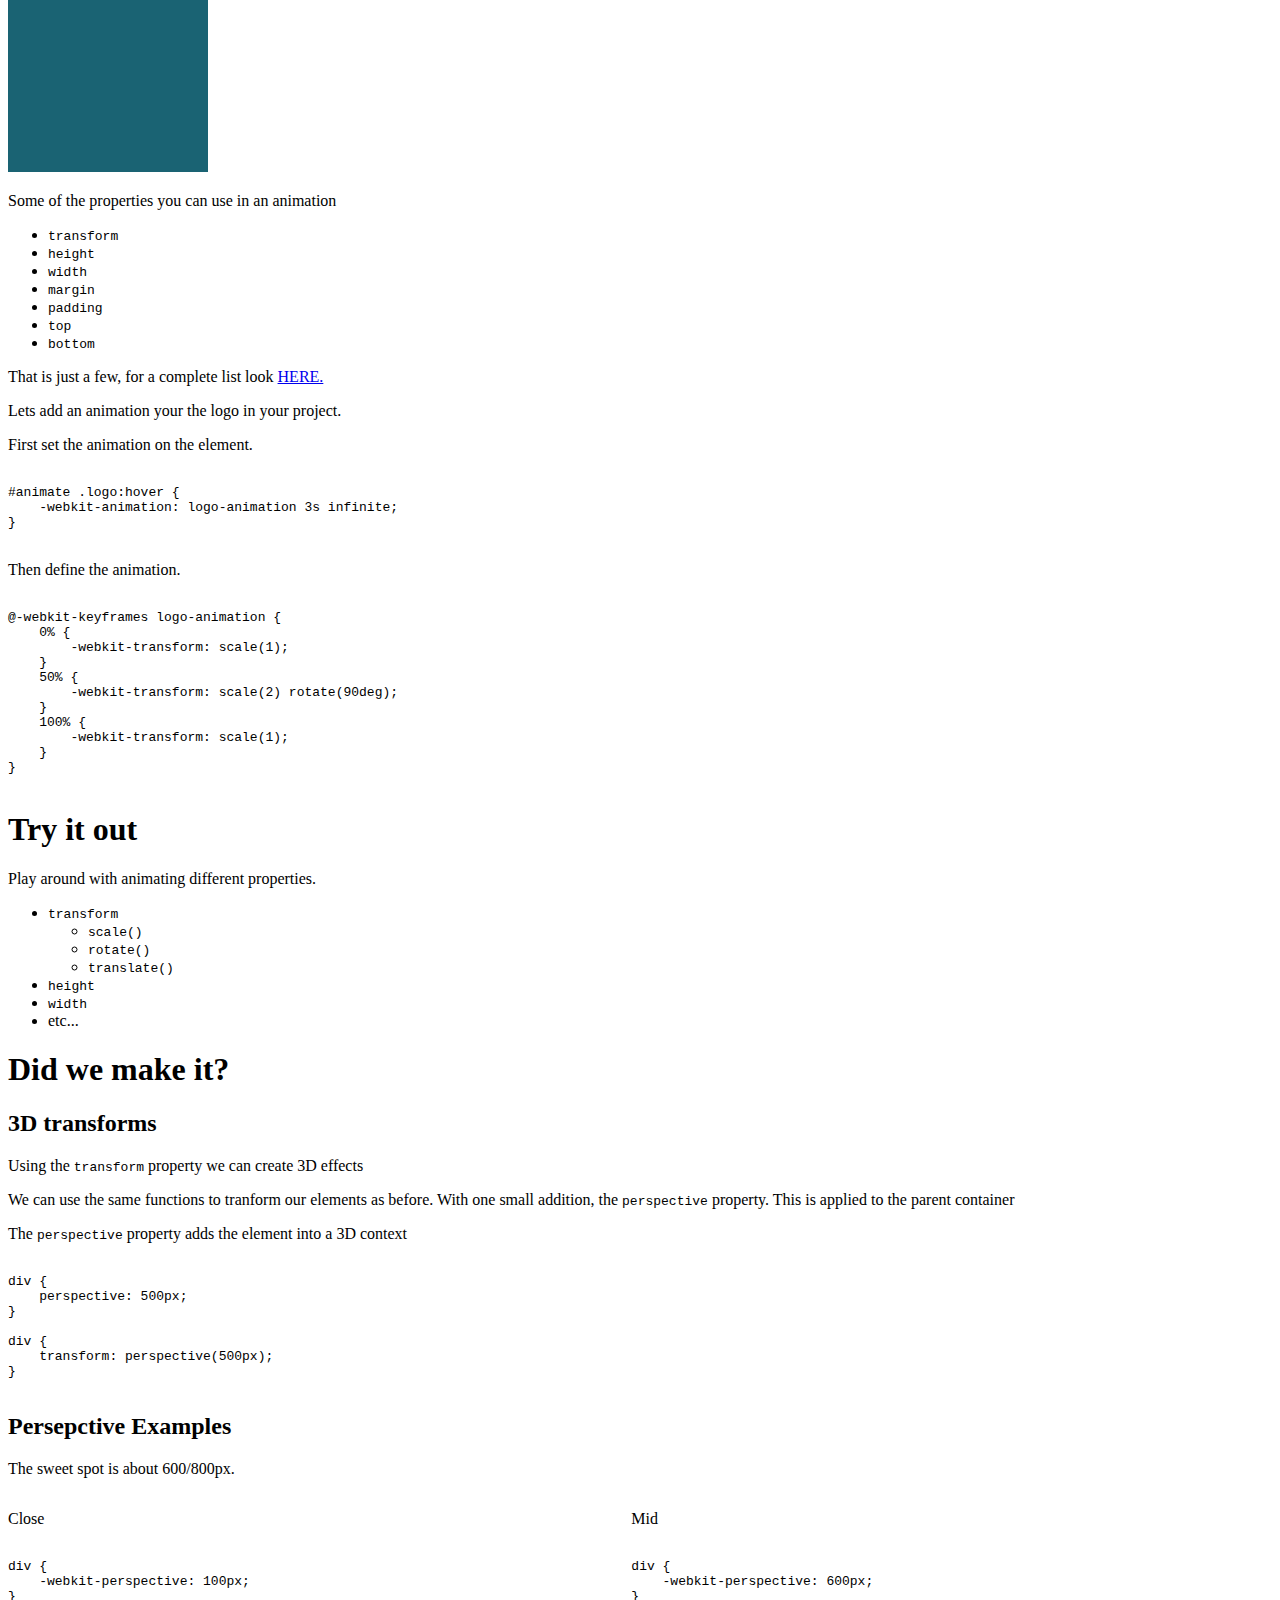
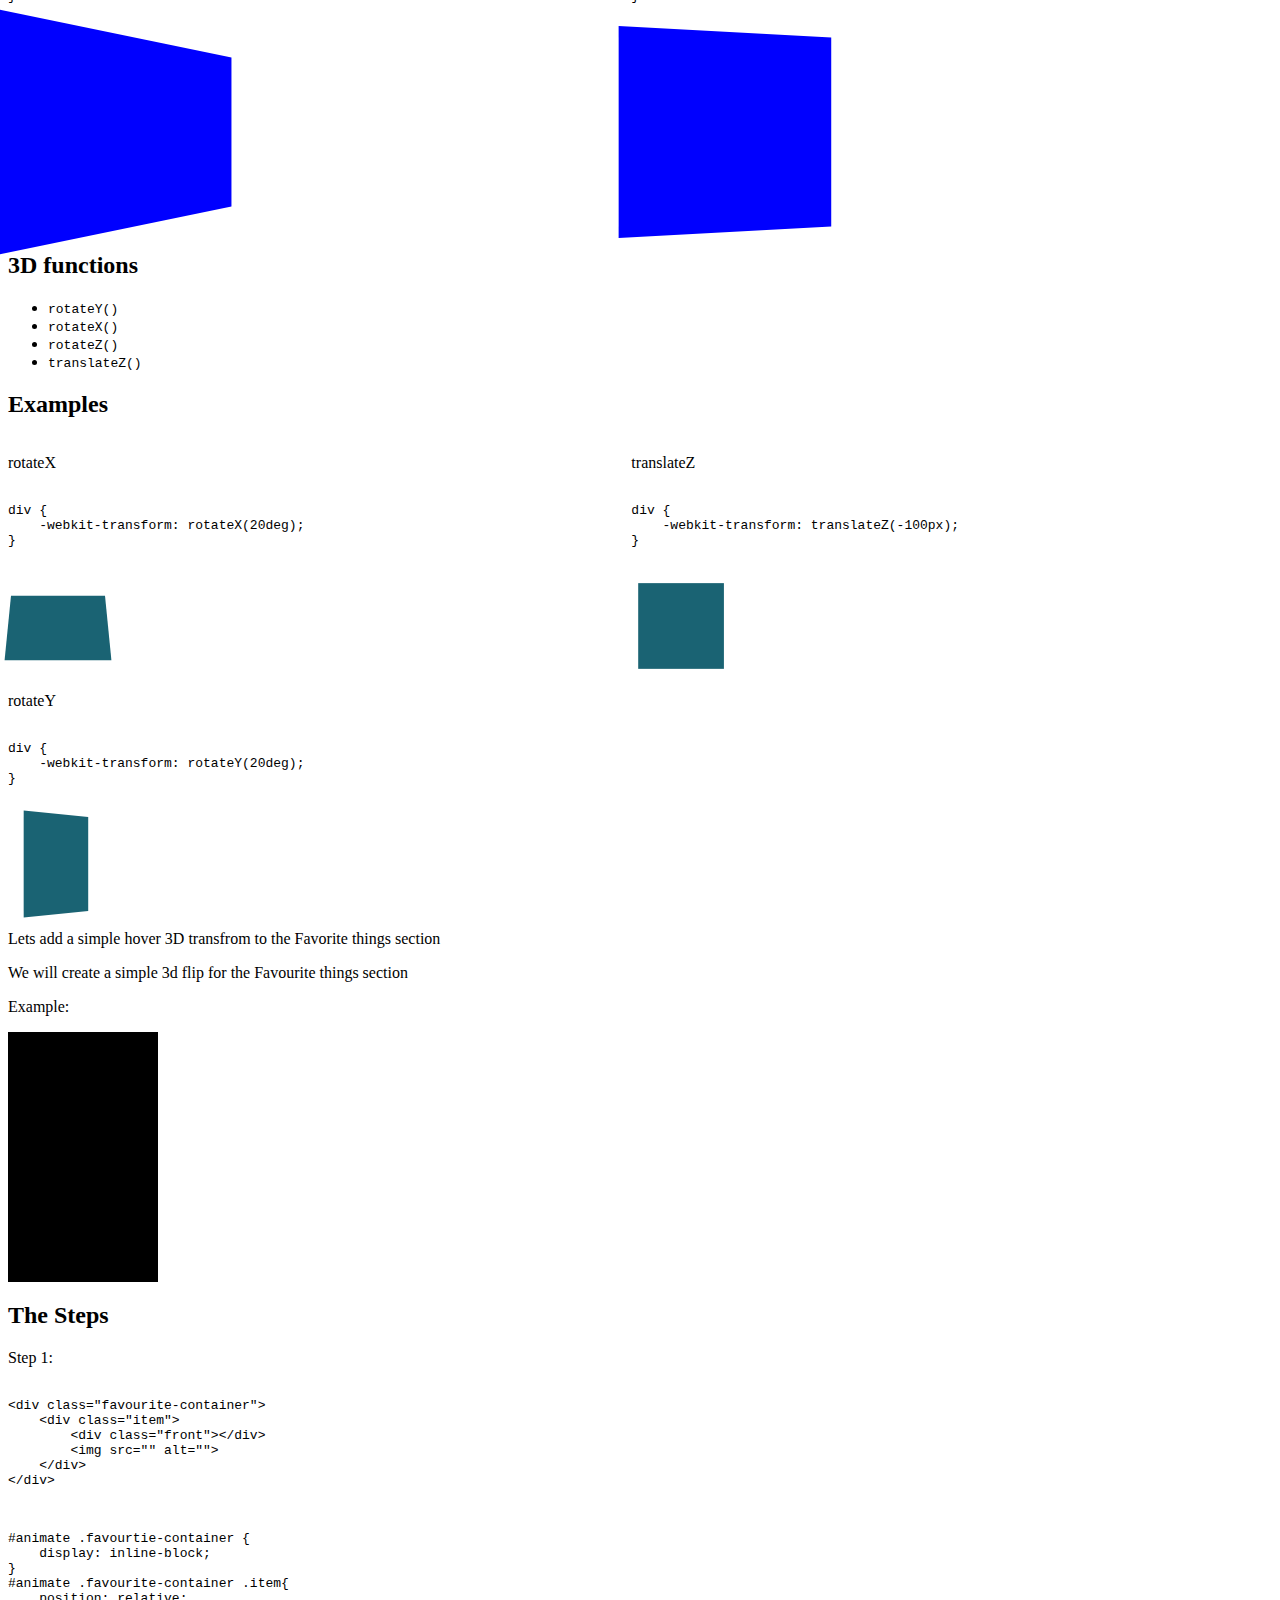
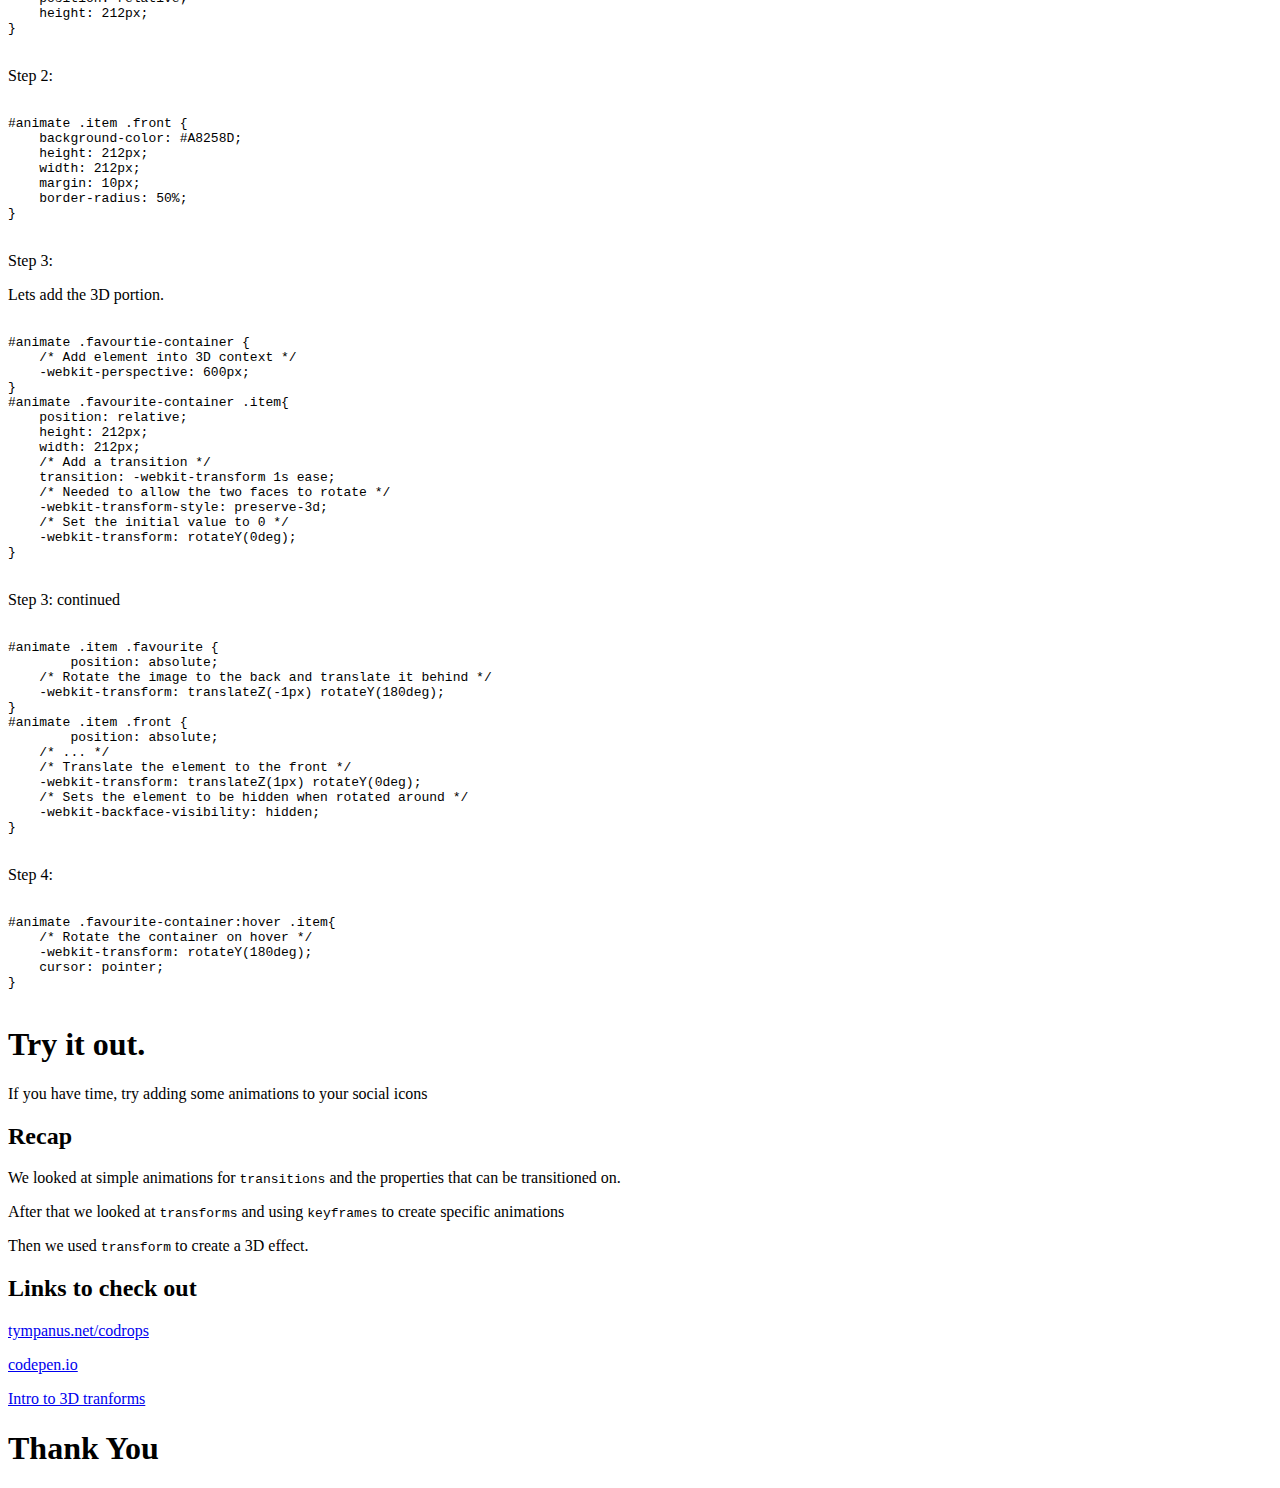
==== commit 28ababf4: "Added a fix" ====
--- a/index.html
+++ b/index.html
@@ -595,6 +595,7 @@
 #animate .favourite-container .item{
     position: relative;
     height: 212px;
+    width: 212px;
     /* Add a transition */
     transition: -webkit-transform 1s ease; 
     /* Needed to allow the two faces to rotate */
@@ -609,10 +610,12 @@
 					<p>Step 3: continued</p>
 					<pre><code>
 #animate .item .favourite {
+	position: absolute;
     /* Rotate the image to the back and translate it behind */
     -webkit-transform: translateZ(-1px) rotateY(180deg); 
 }
 #animate .item .front {
+	position: absolute;
     /* ... */
     /* Translate the element to the front */
     -webkit-transform: translateZ(1px) rotateY(0deg); 
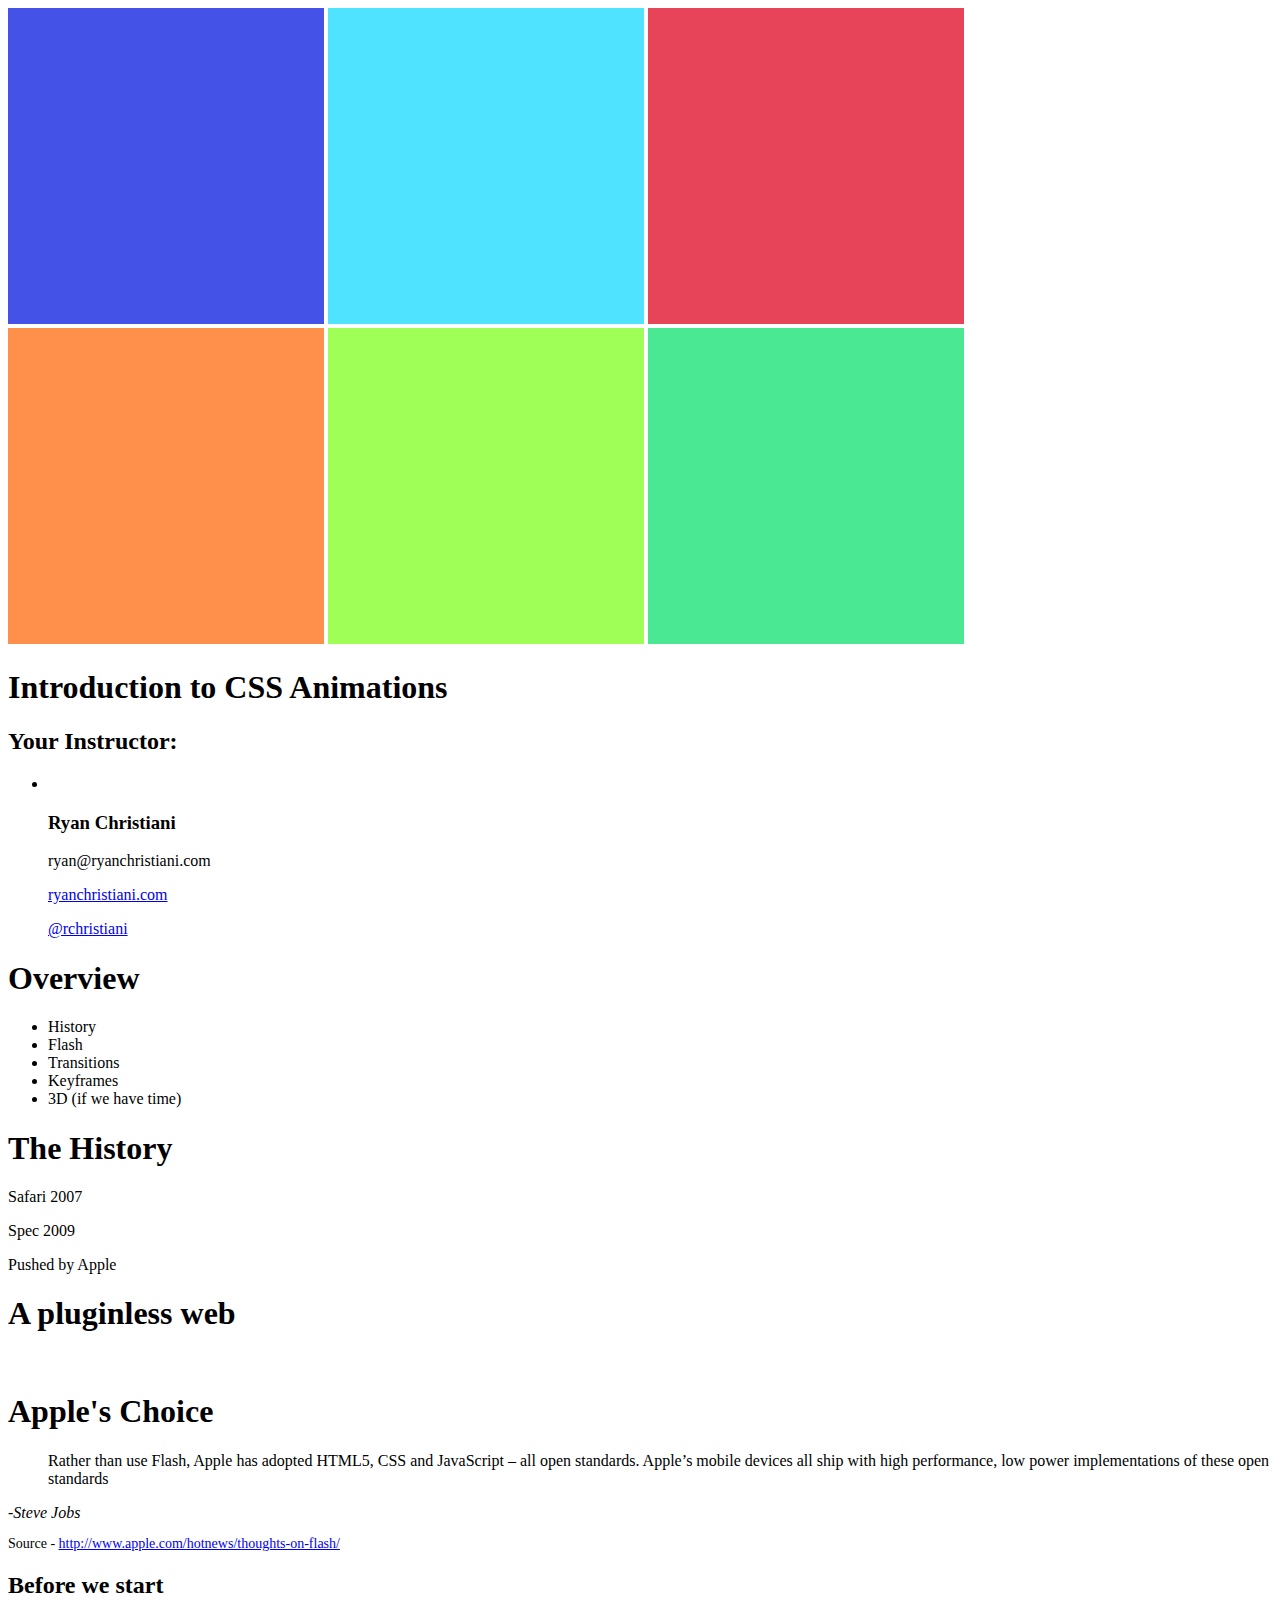
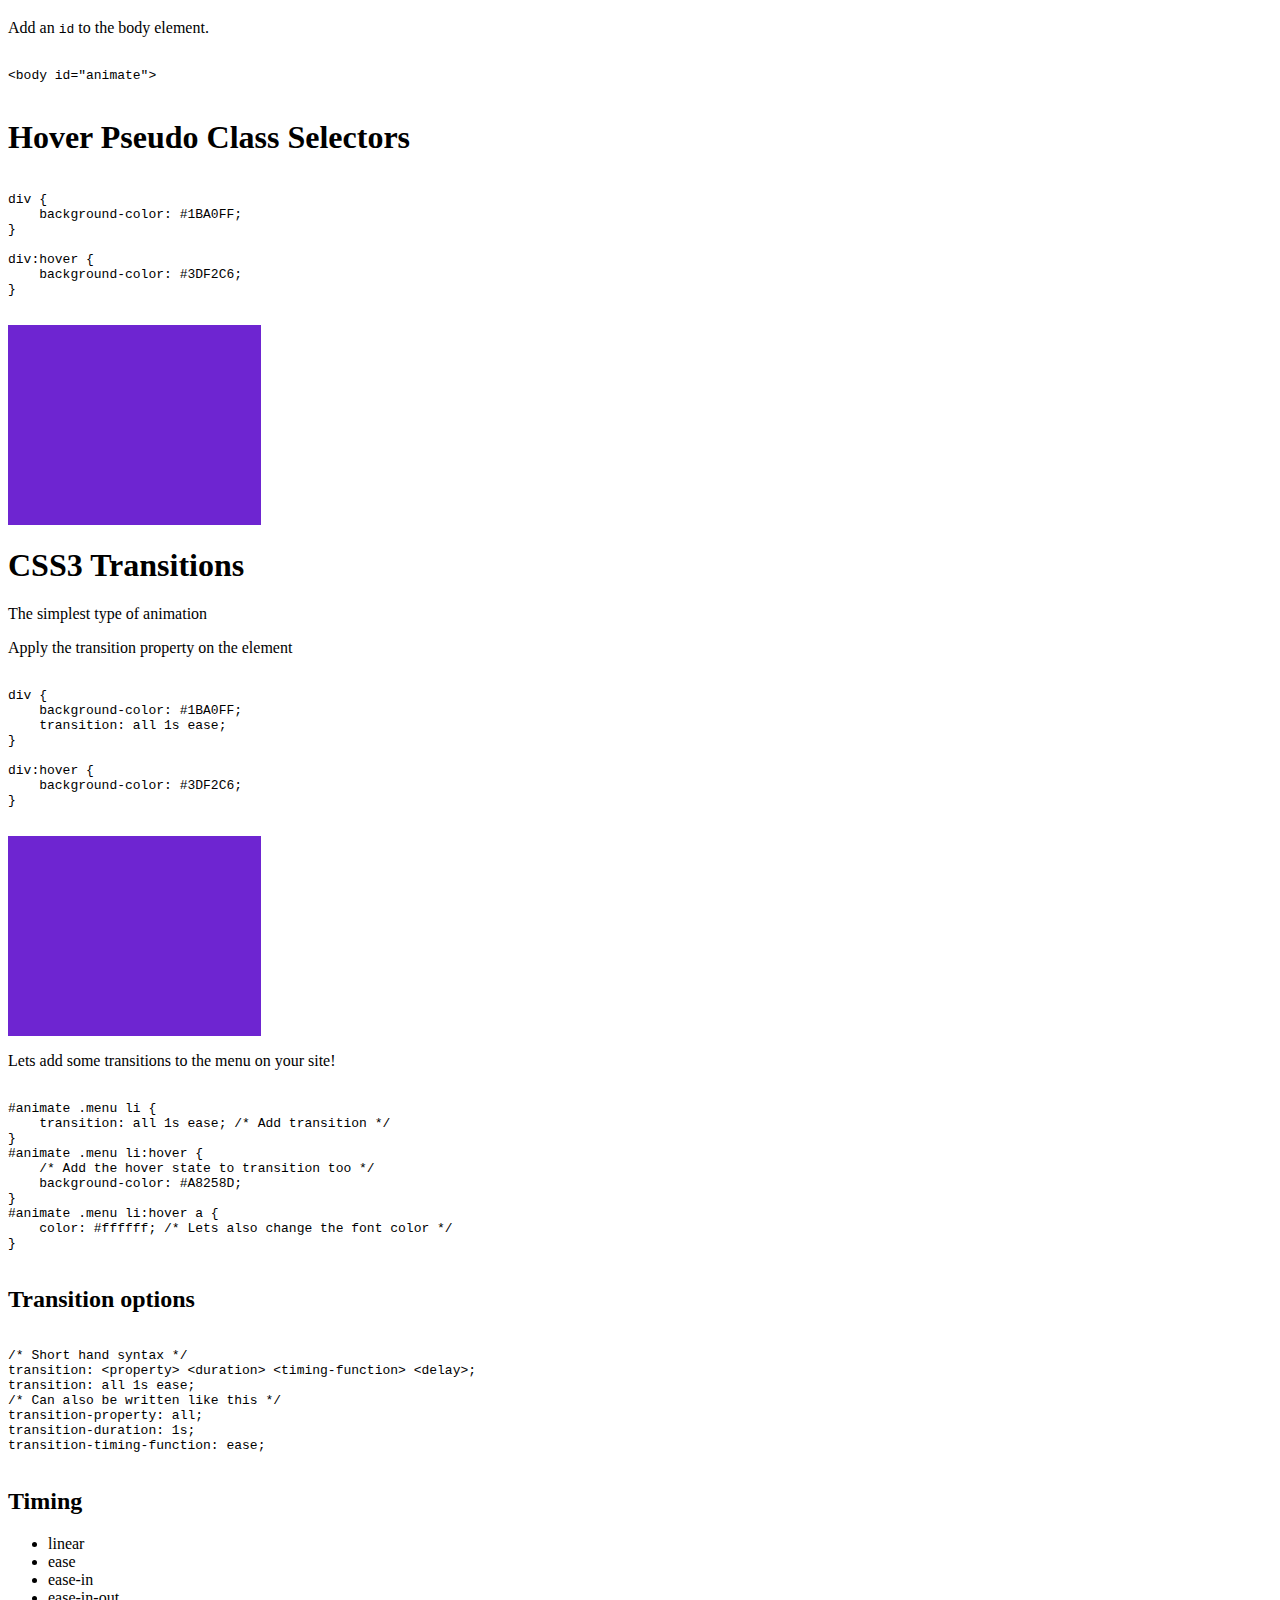
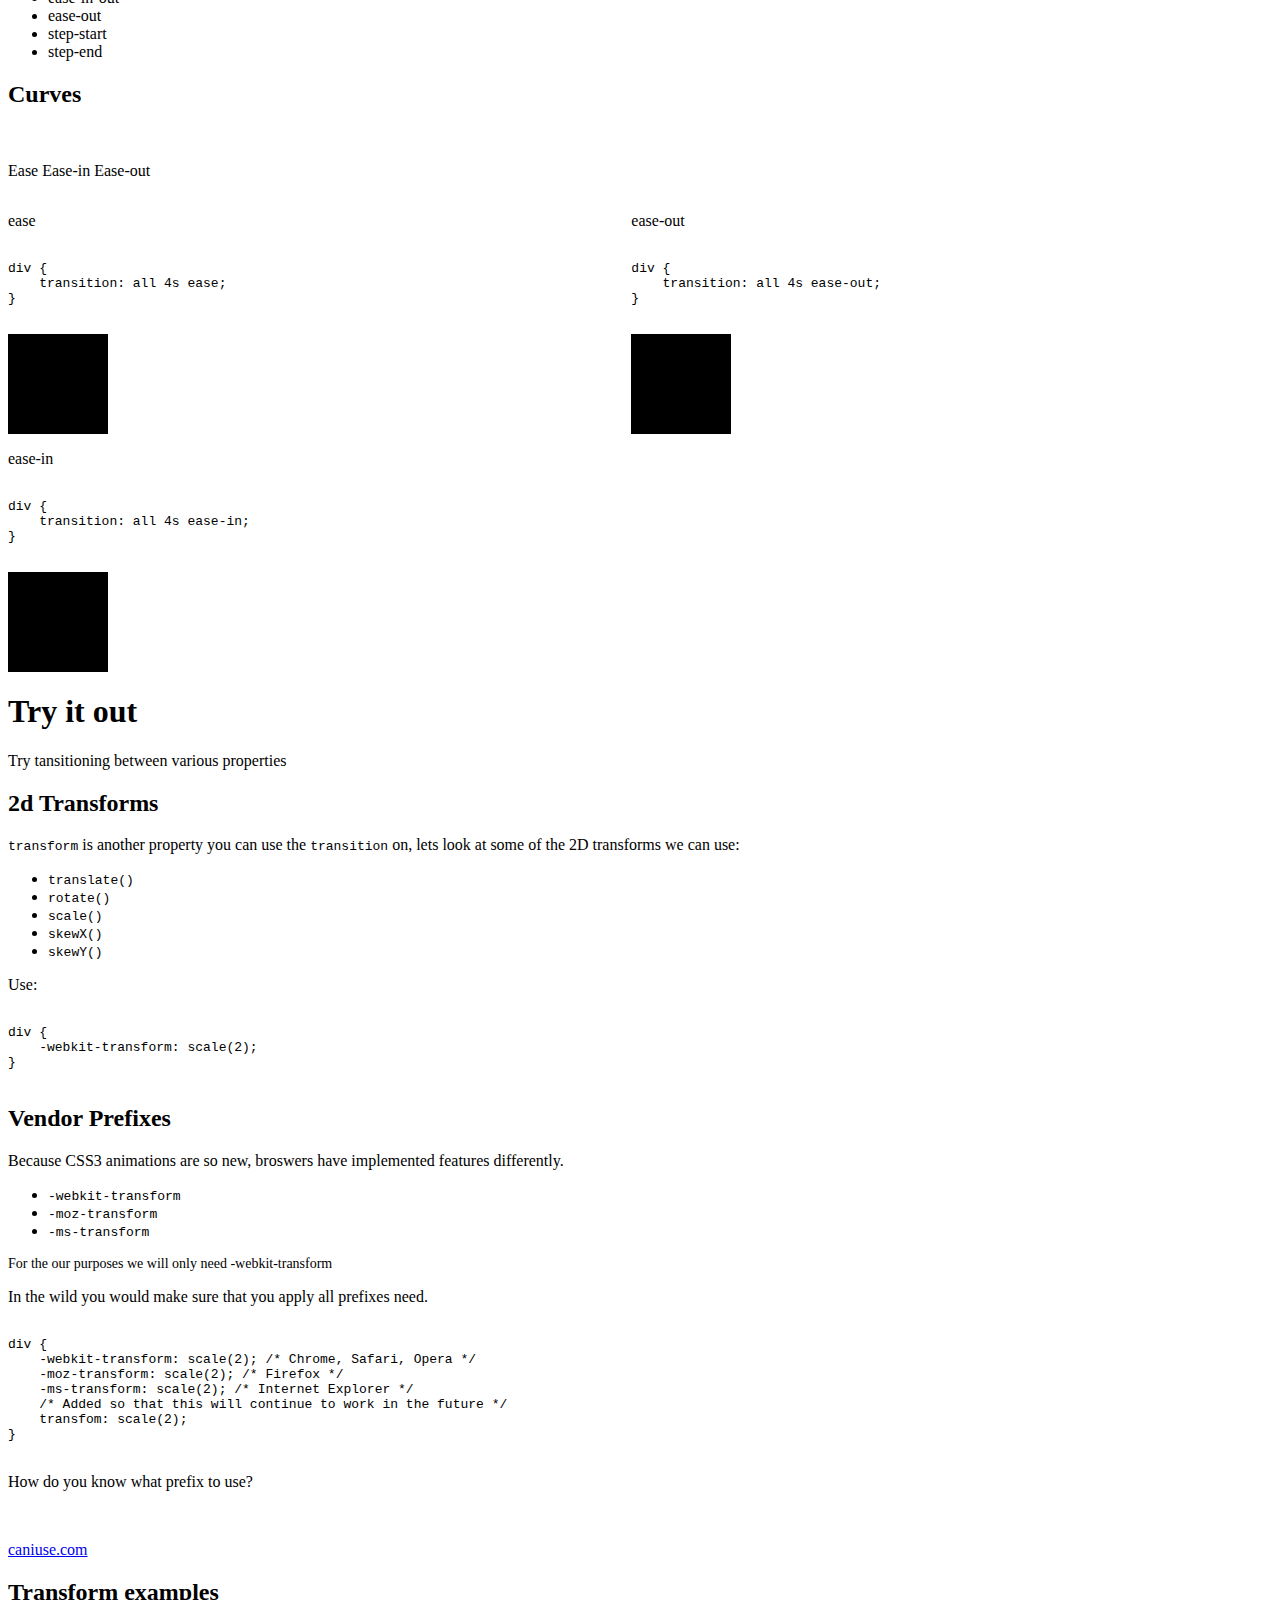
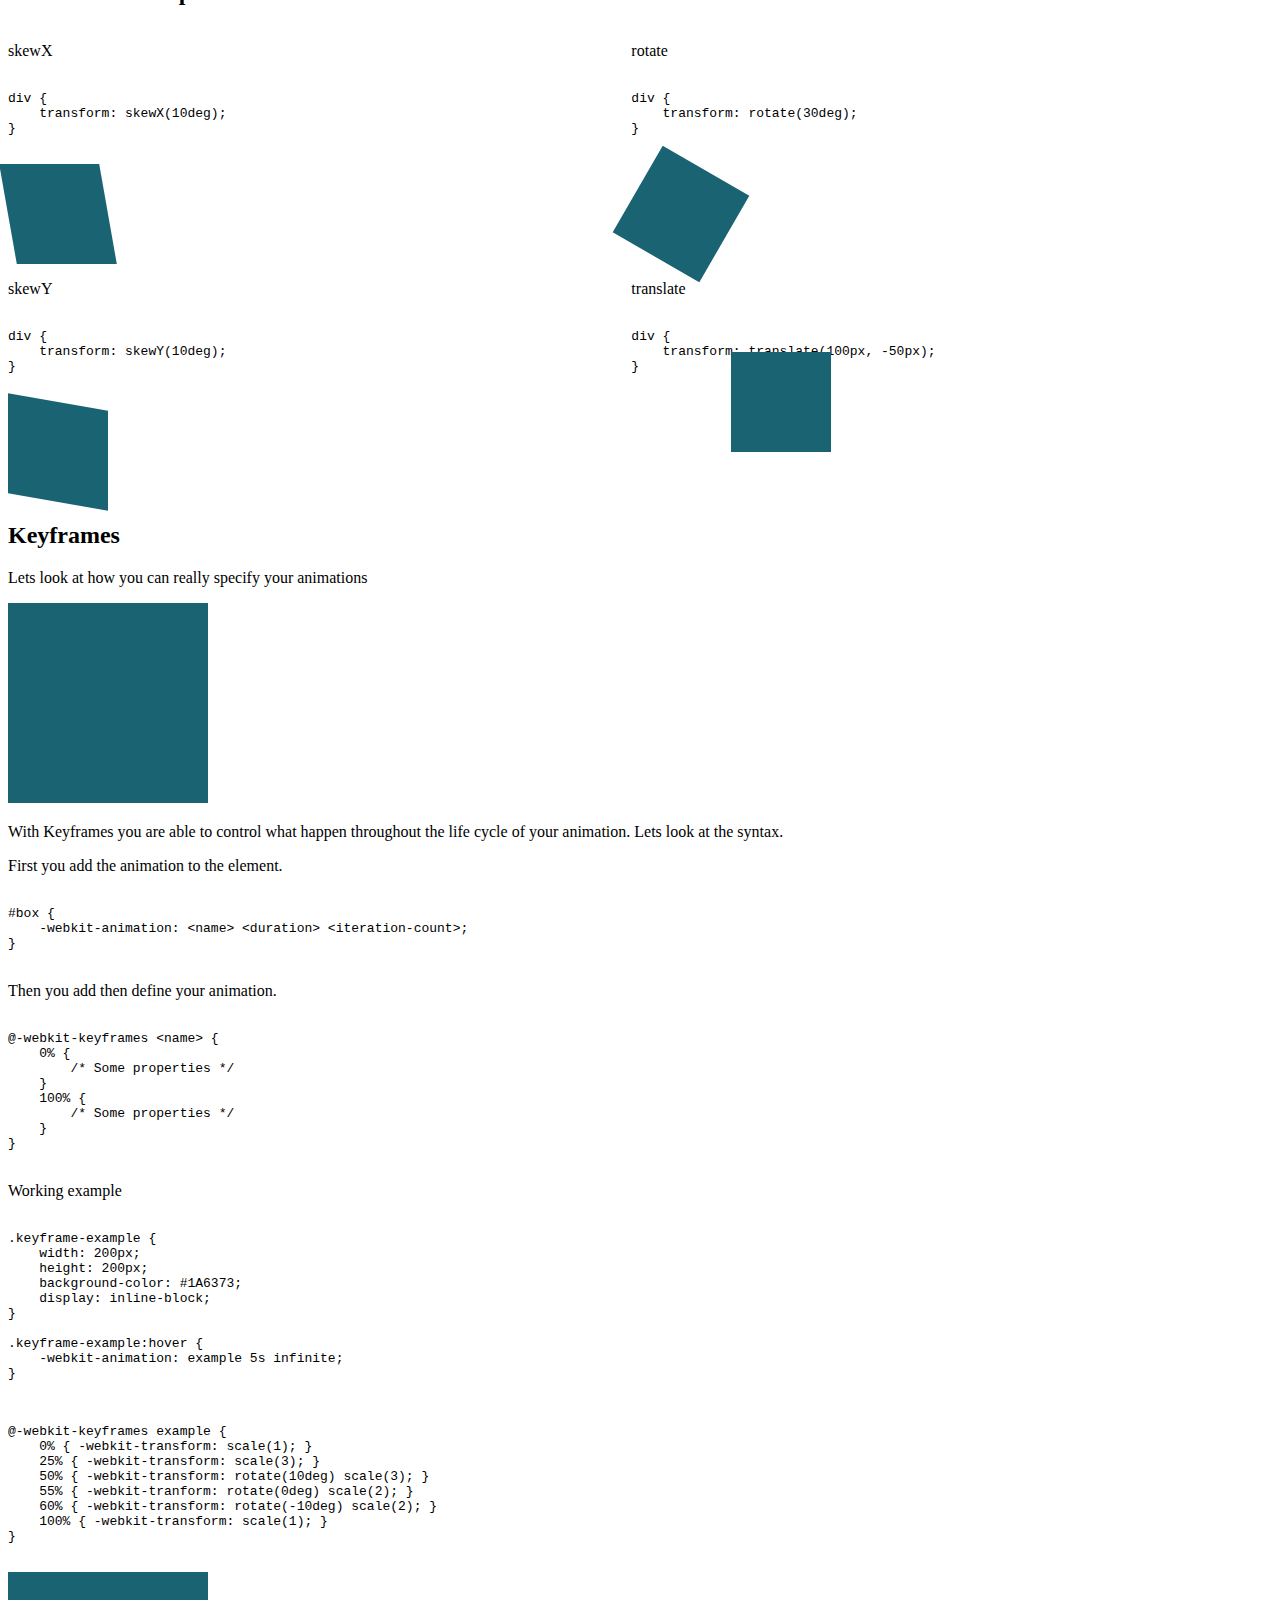
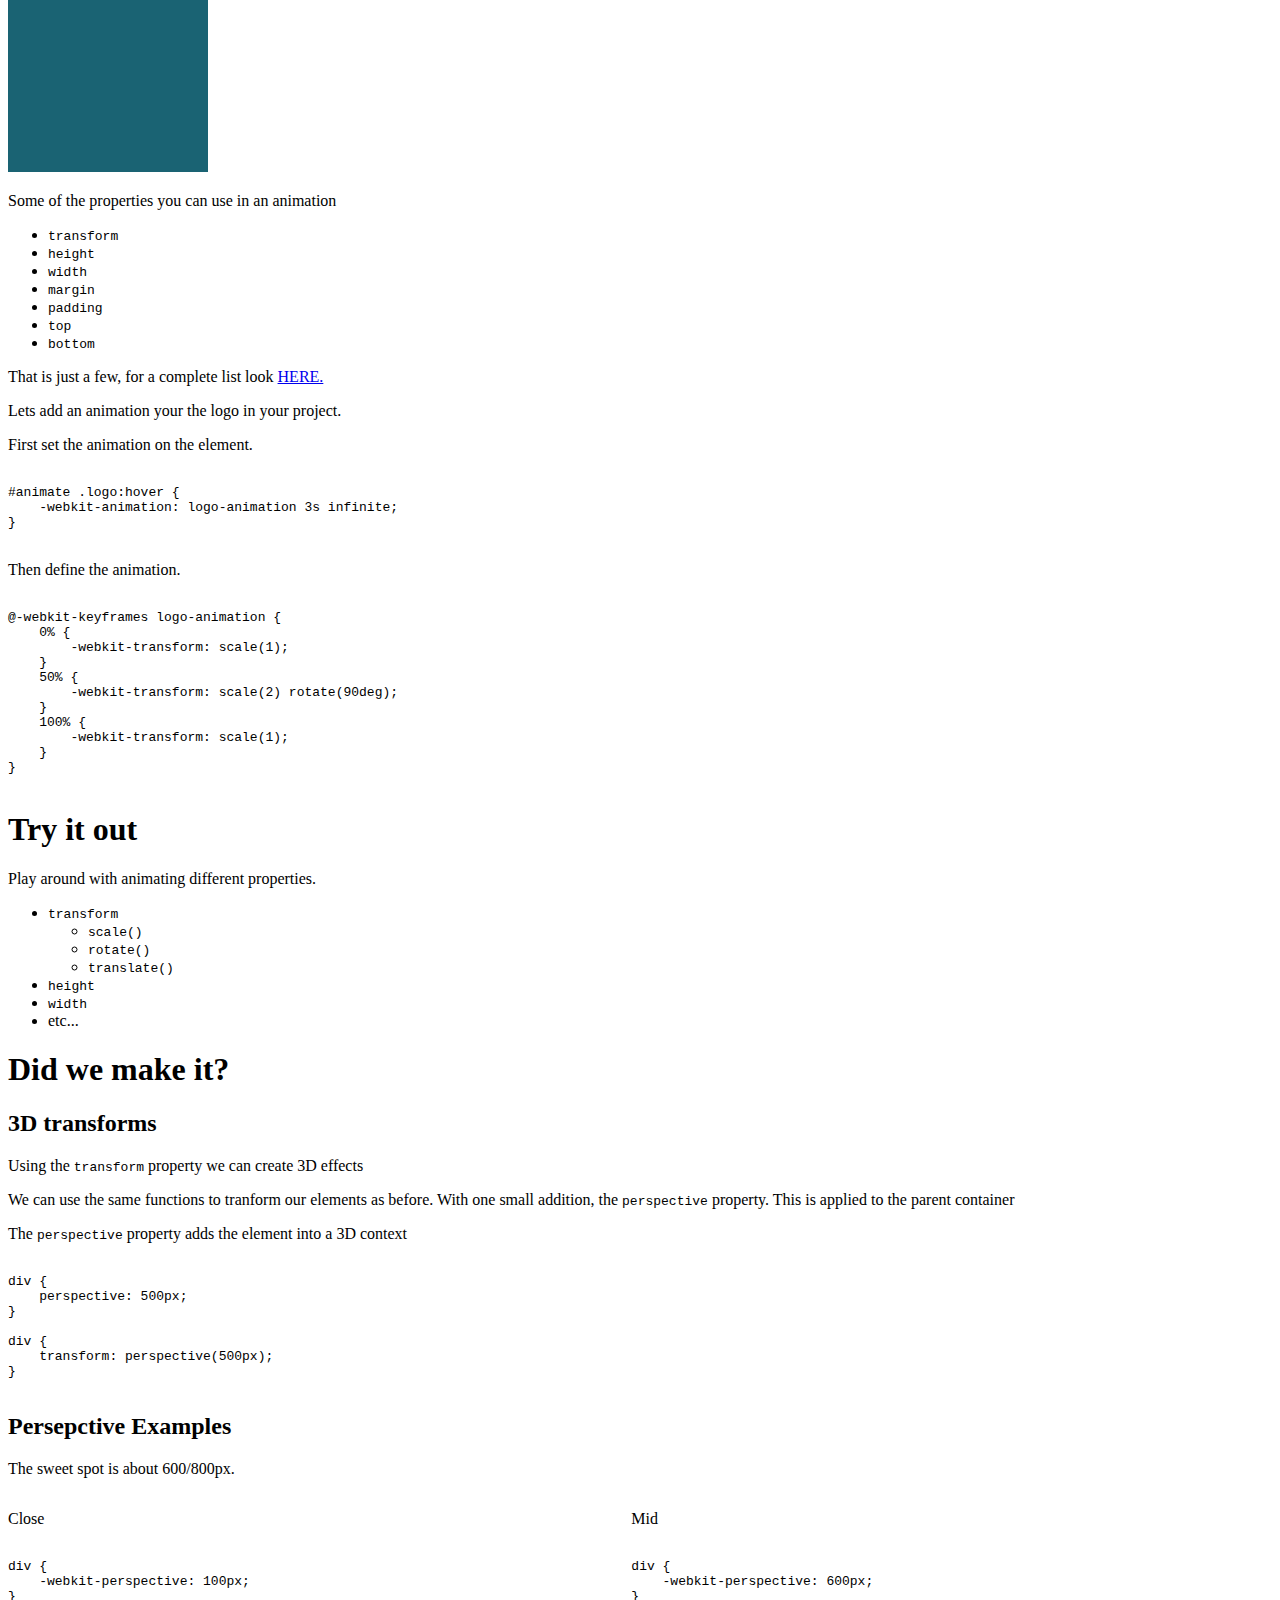
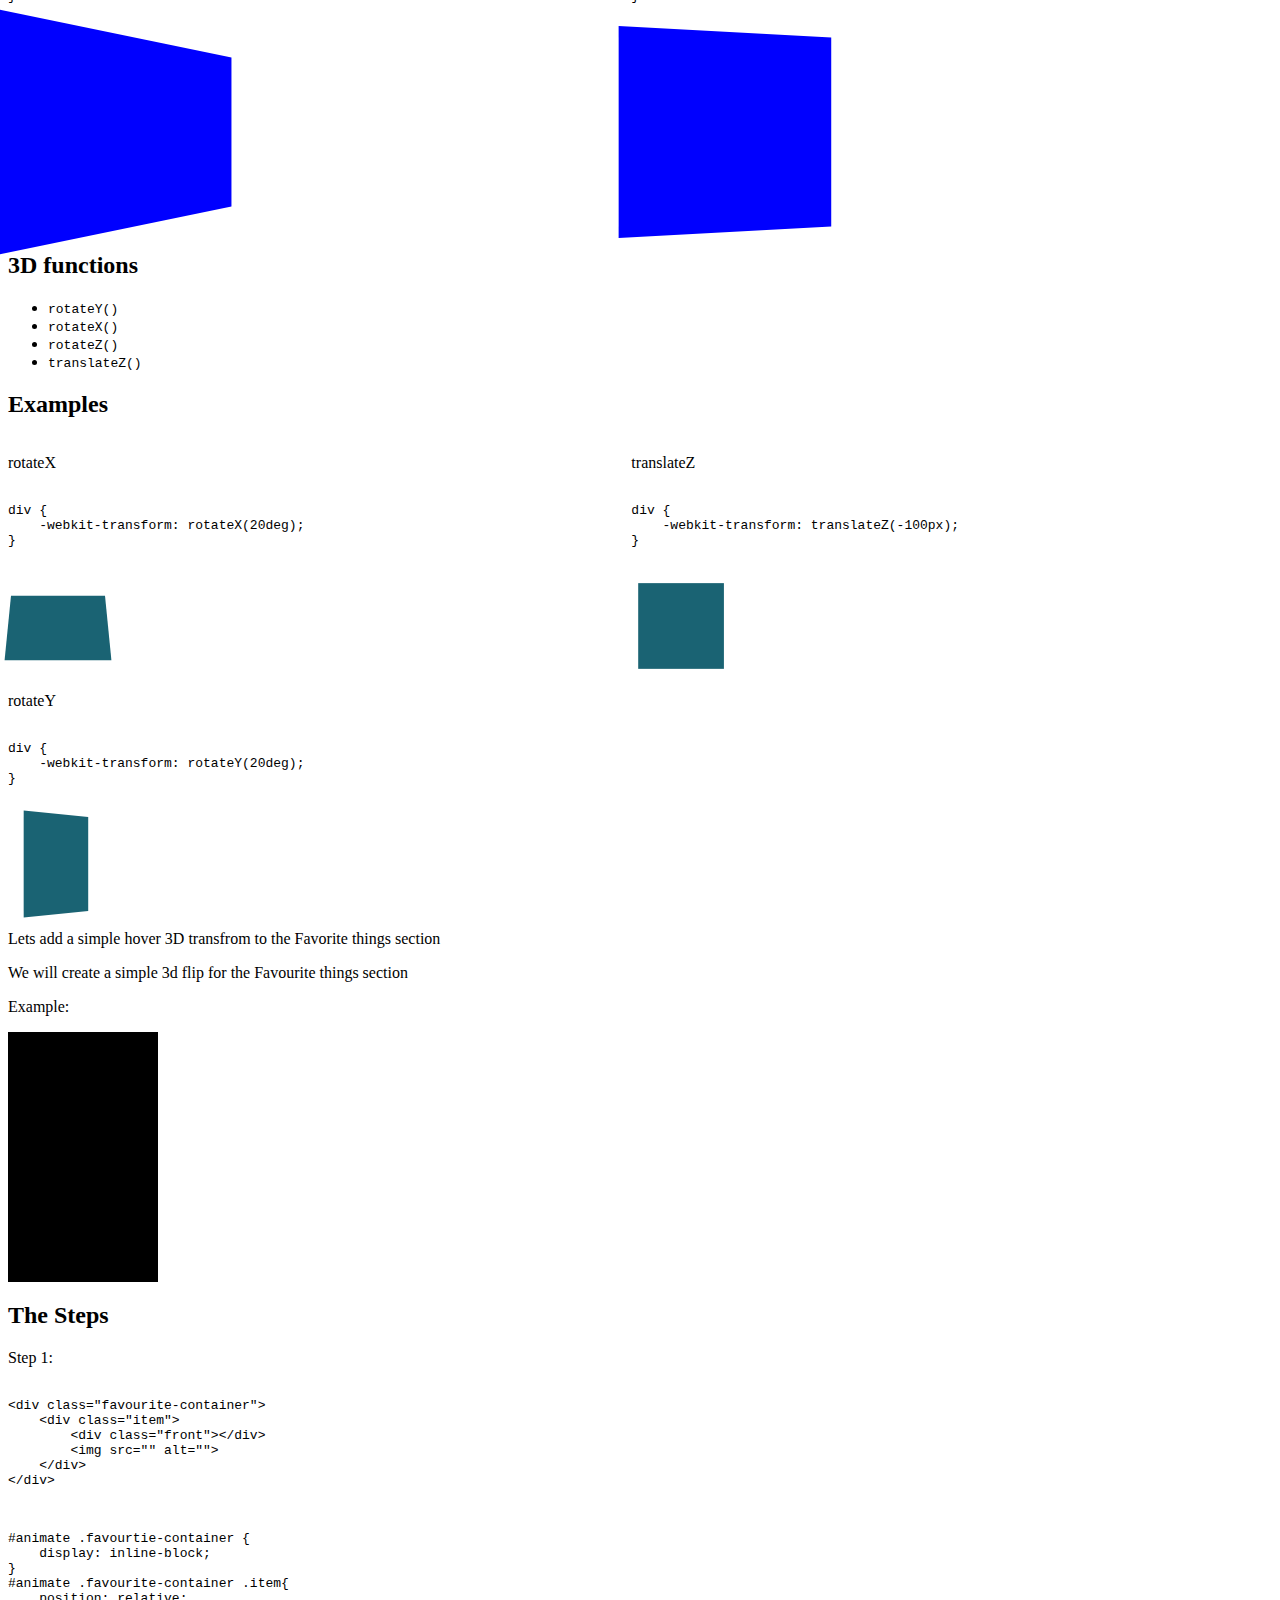
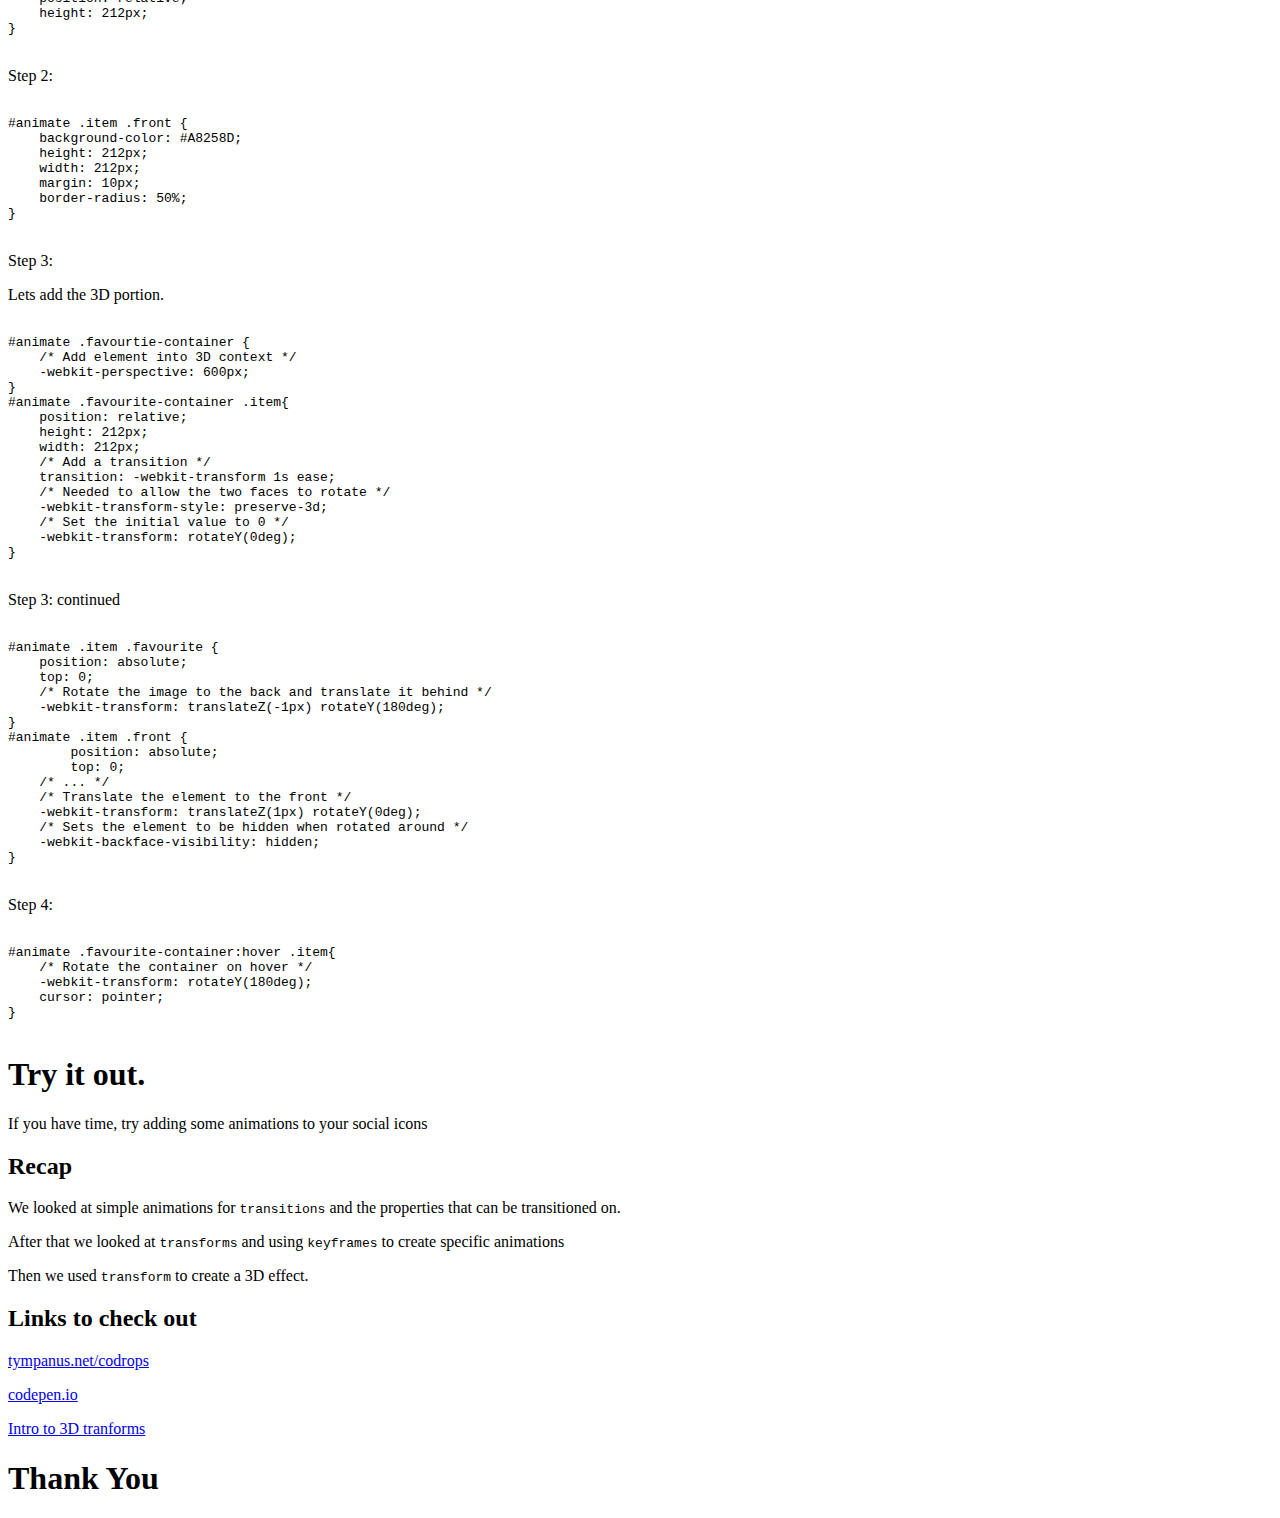
==== commit 3905111c: "small example fix" ====
--- a/index.html
+++ b/index.html
@@ -610,12 +610,14 @@
 					<p>Step 3: continued</p>
 					<pre><code>
 #animate .item .favourite {
-	position: absolute;
+    position: absolute;
+    top: 0;
     /* Rotate the image to the back and translate it behind */
     -webkit-transform: translateZ(-1px) rotateY(180deg); 
 }
 #animate .item .front {
 	position: absolute;
+	top: 0;
     /* ... */
     /* Translate the element to the front */
     -webkit-transform: translateZ(1px) rotateY(0deg); 
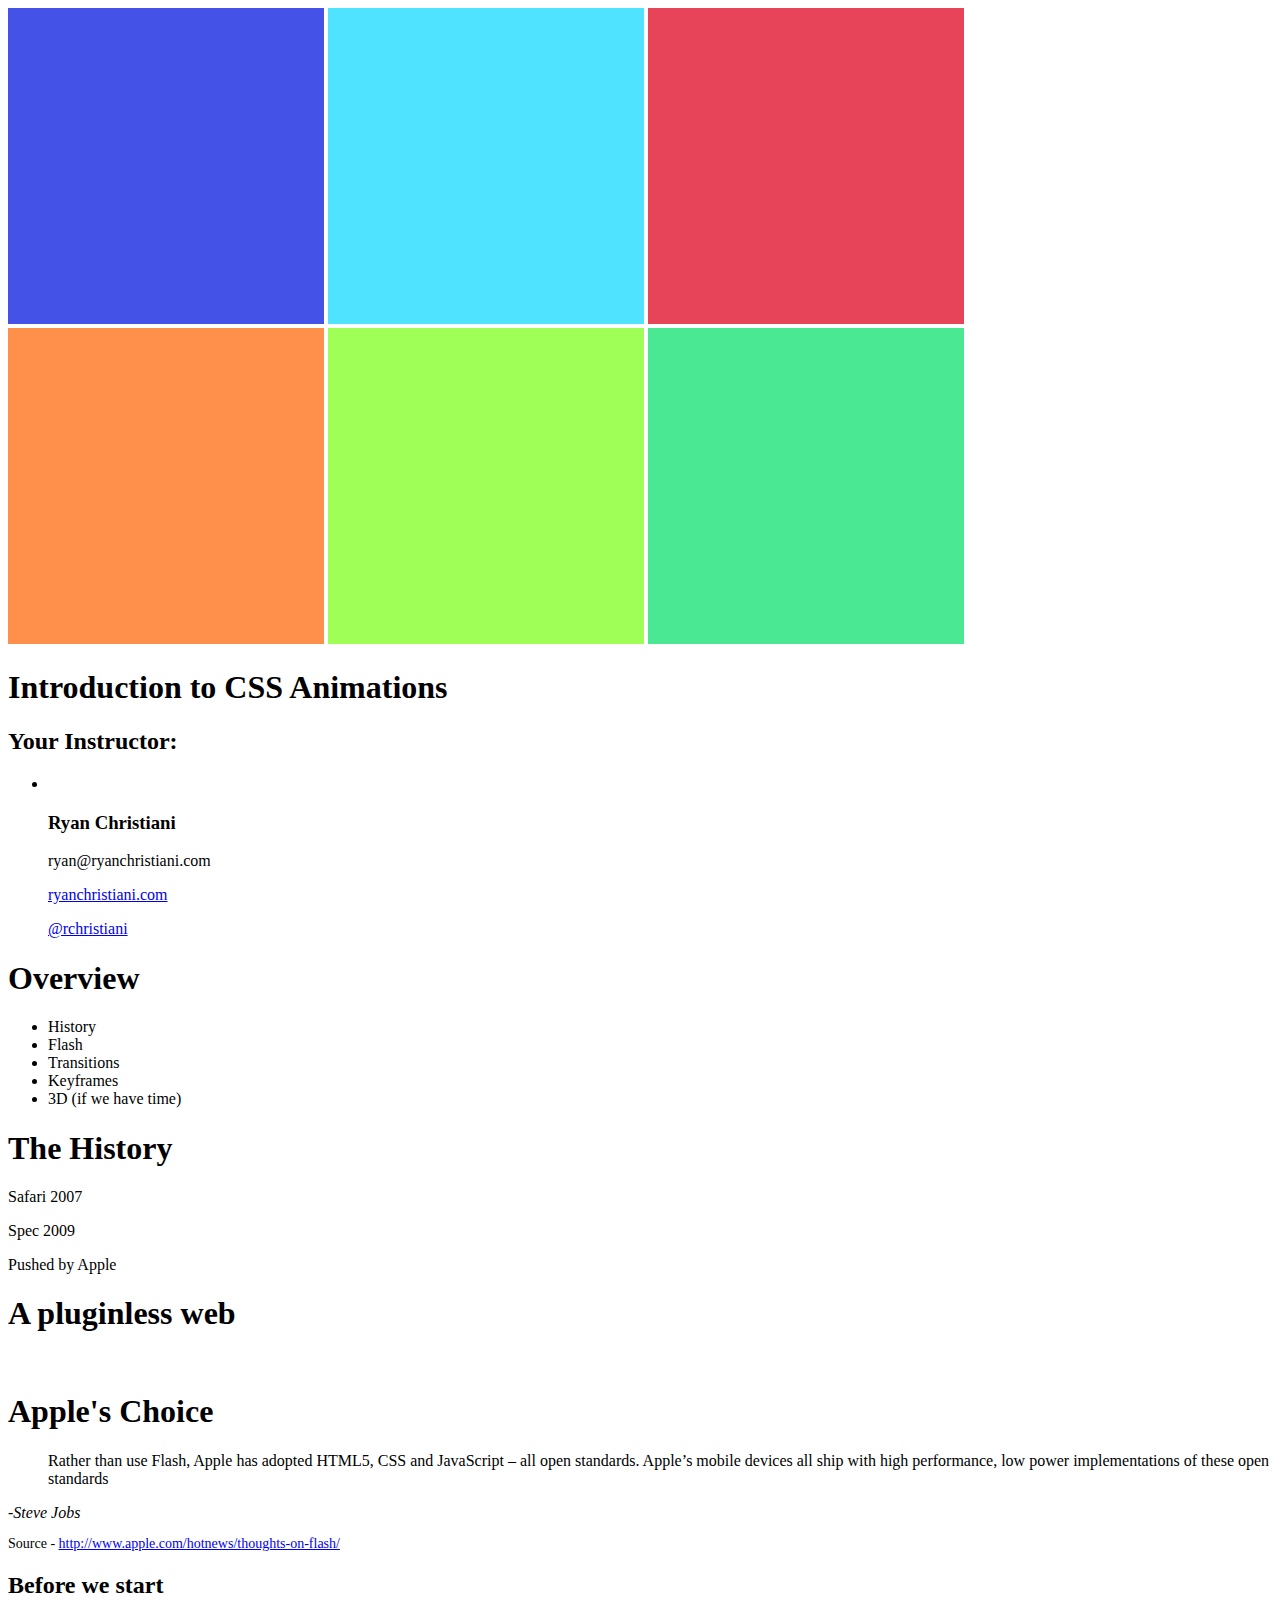
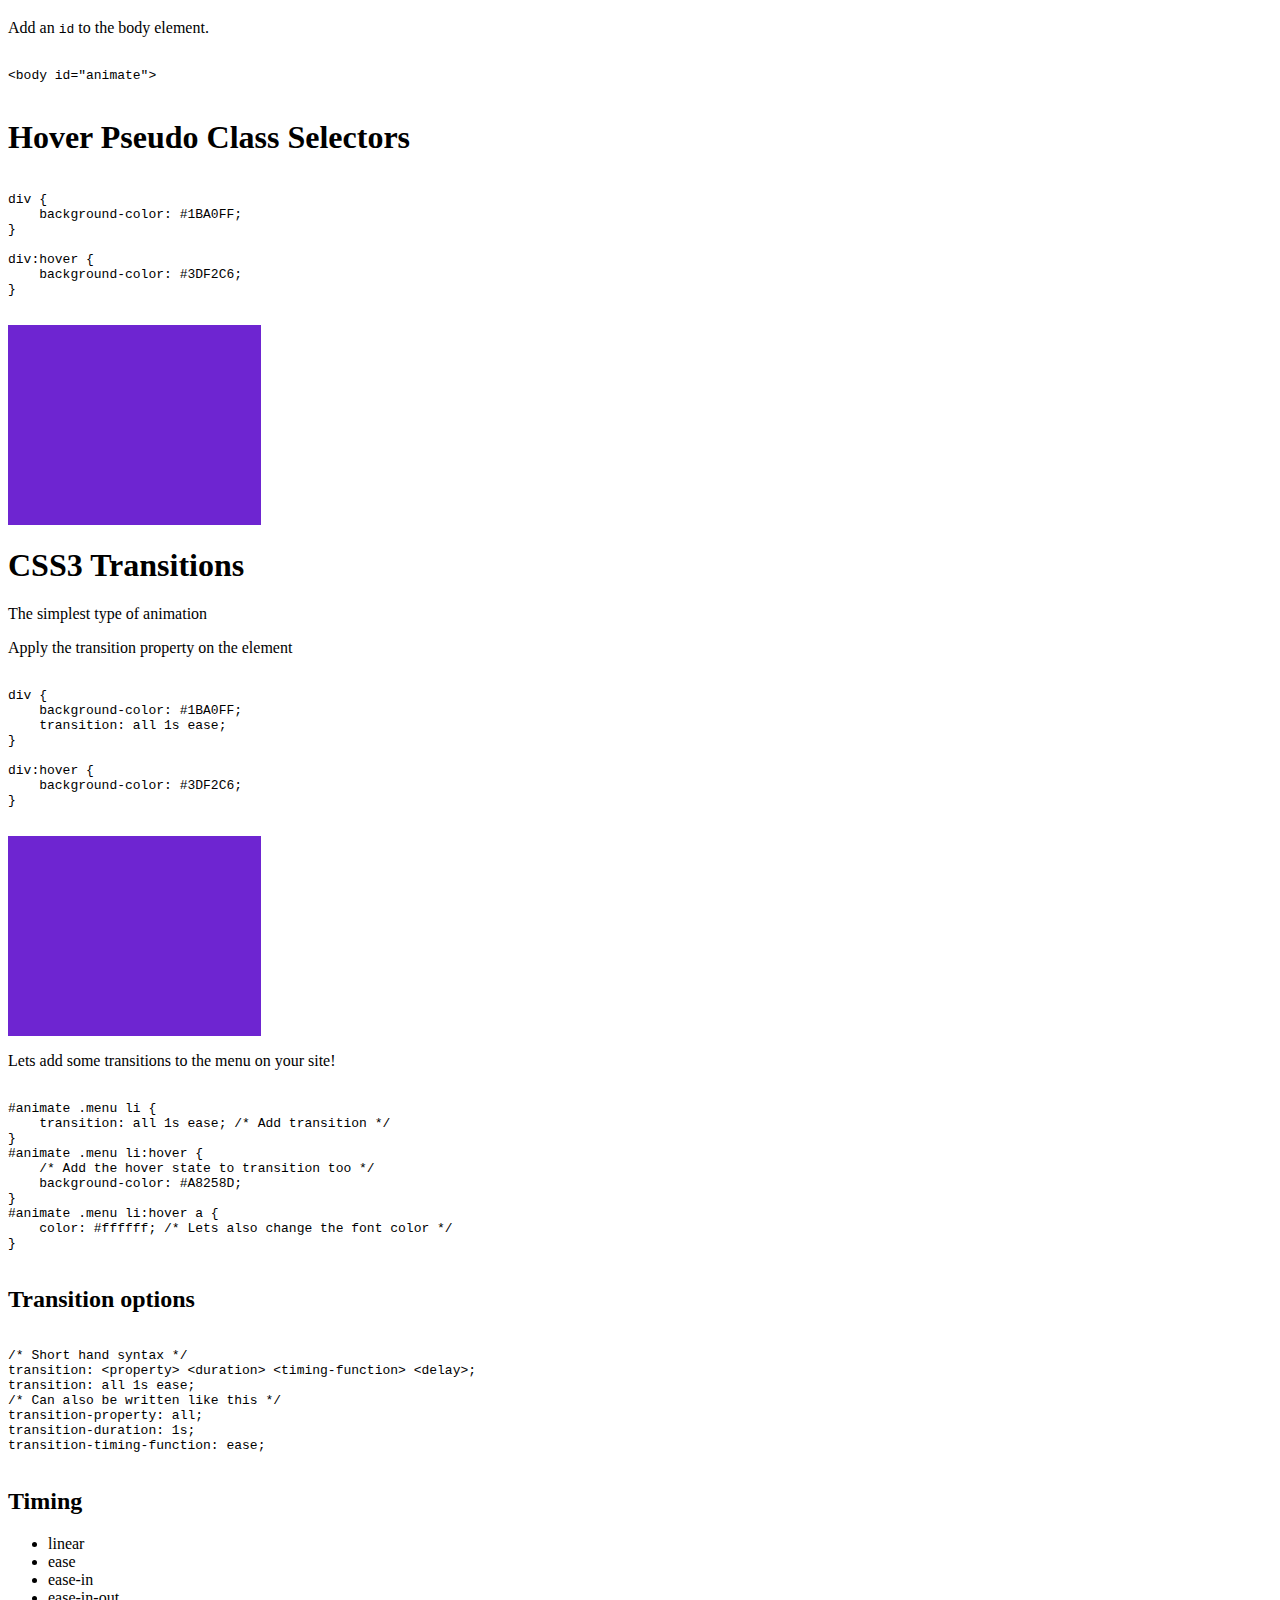
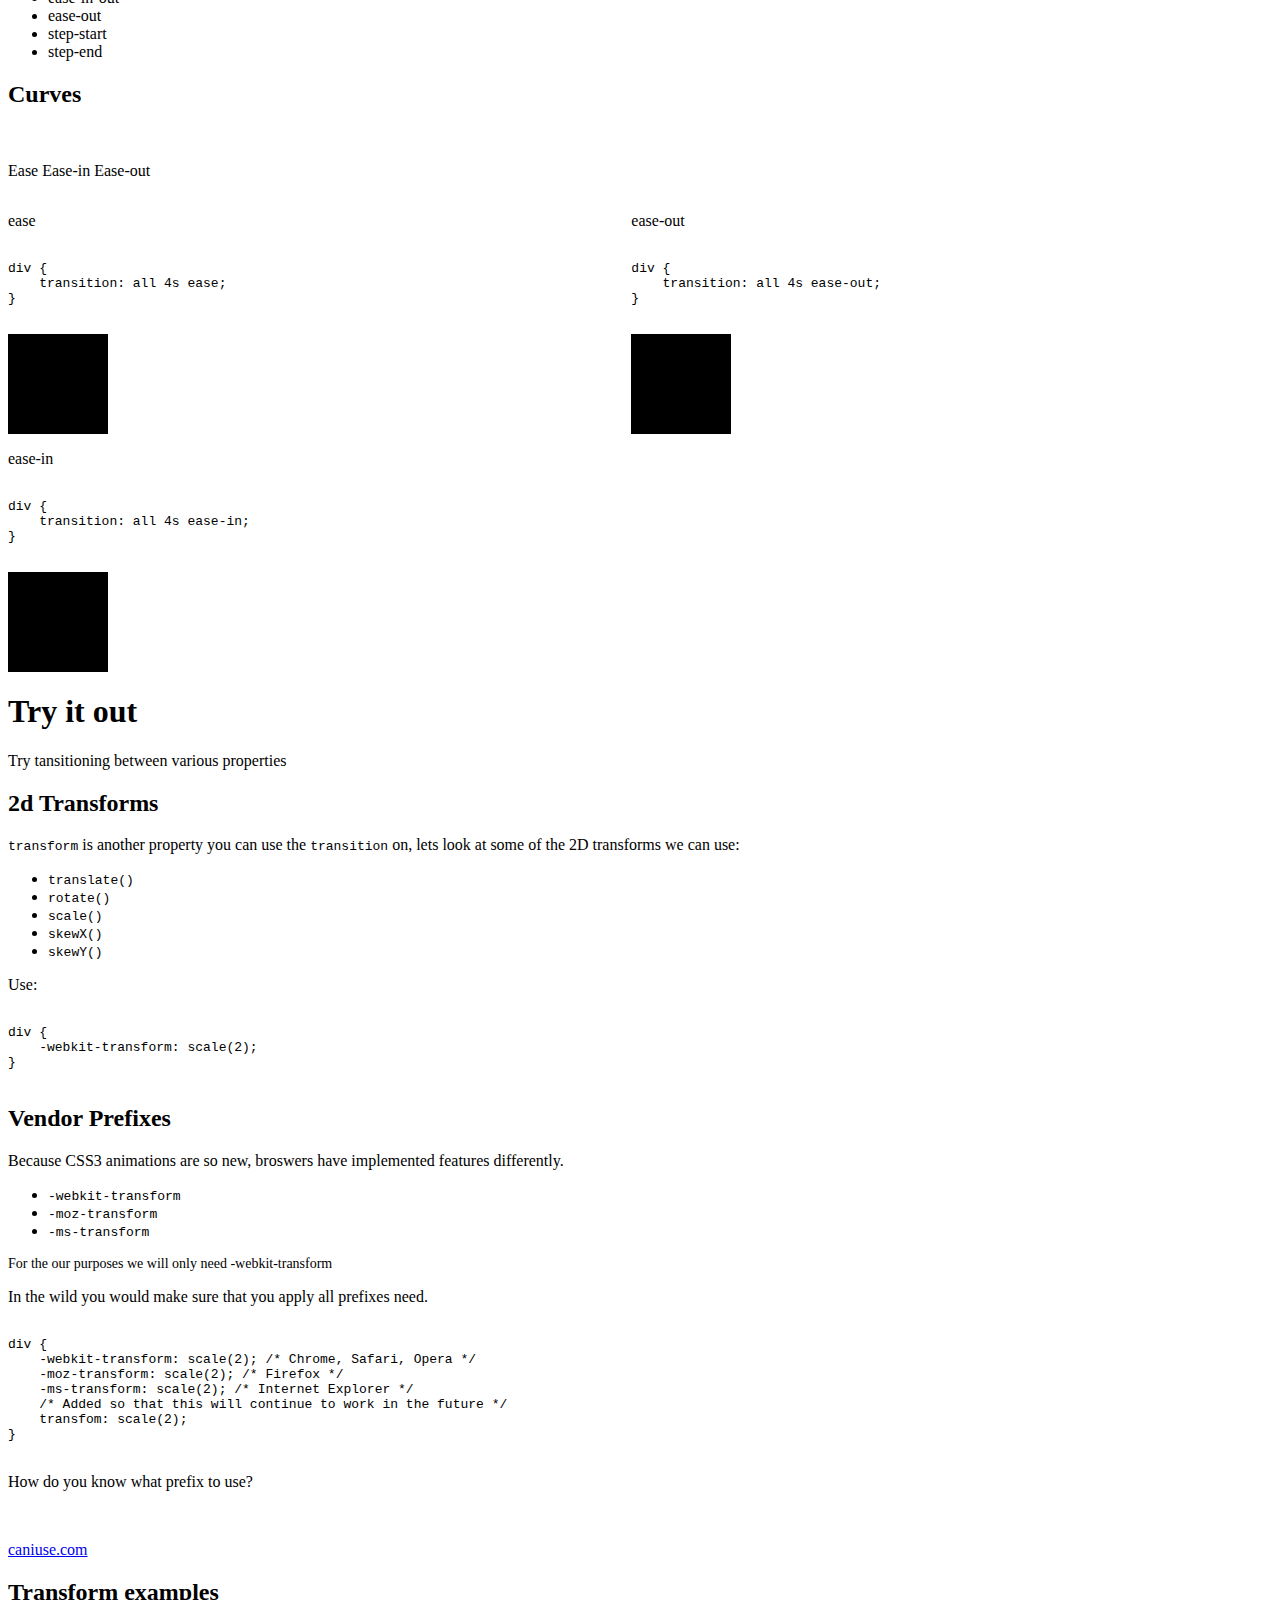
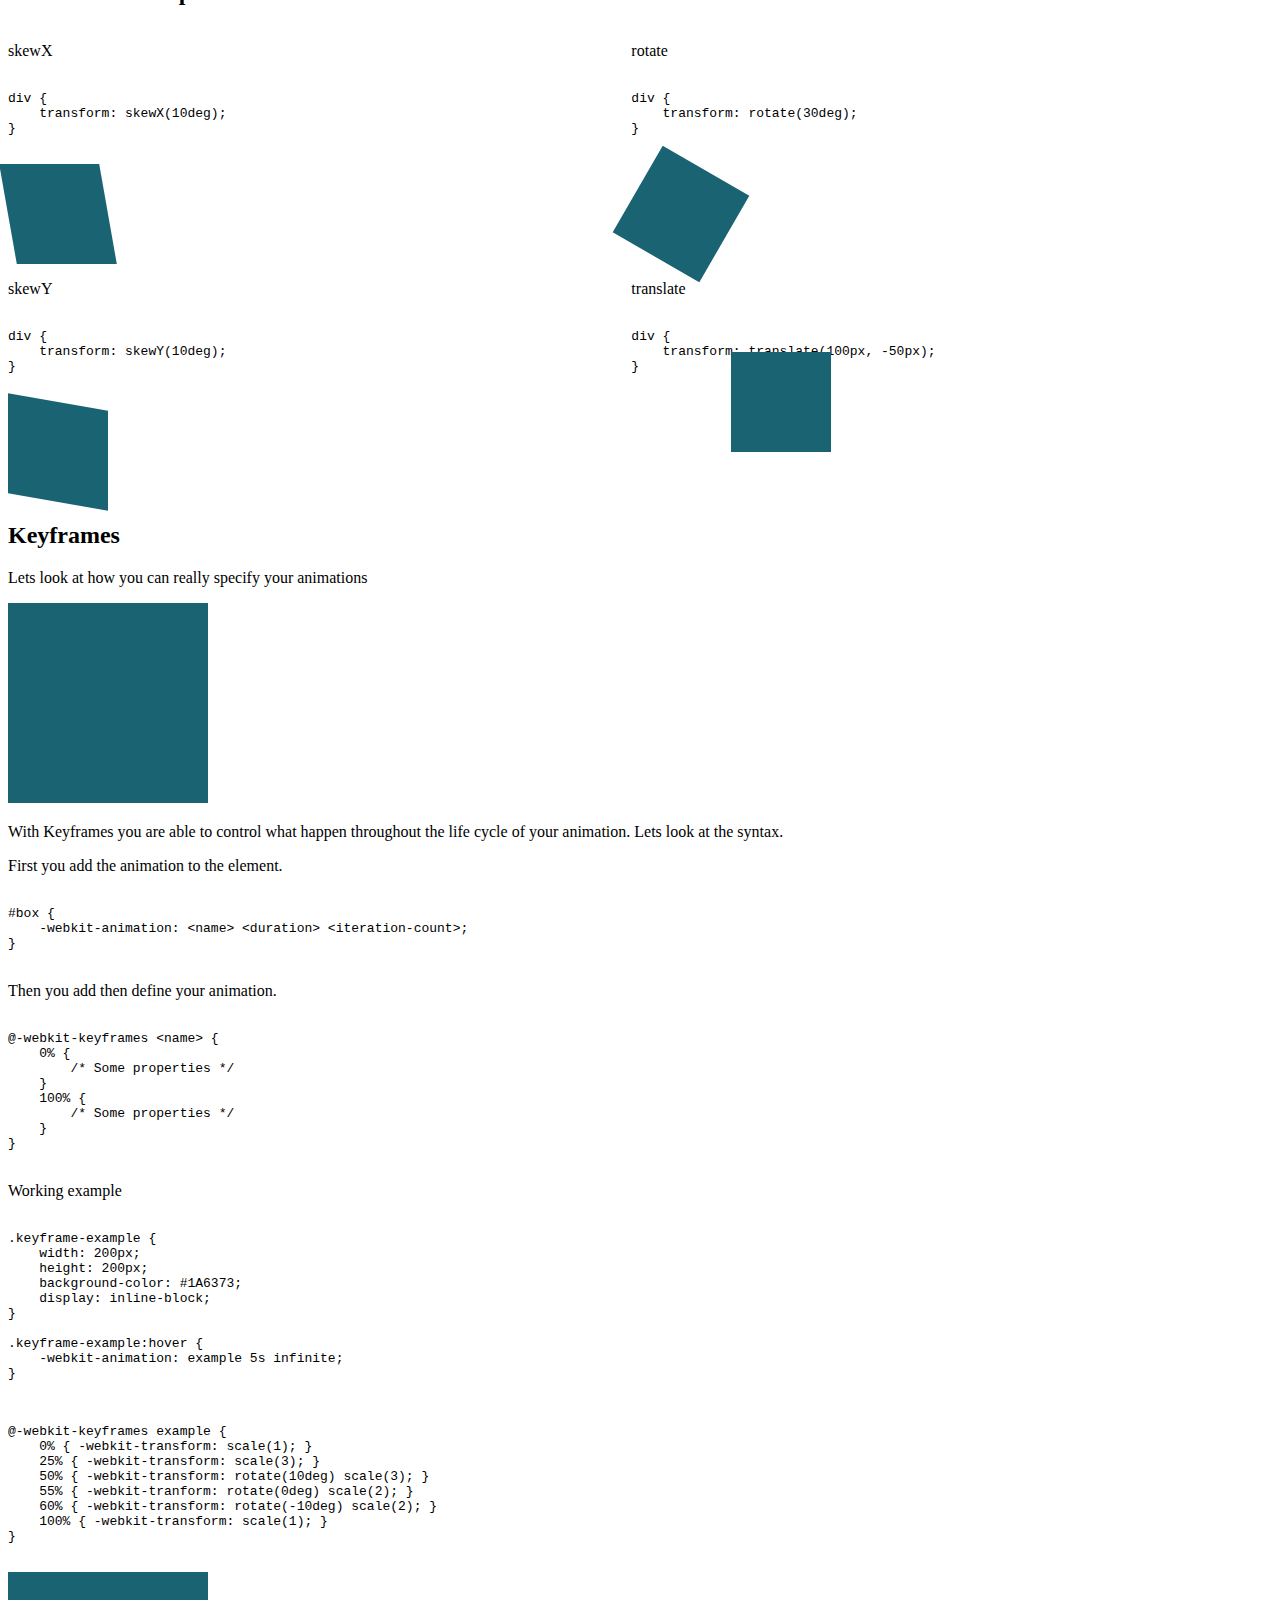
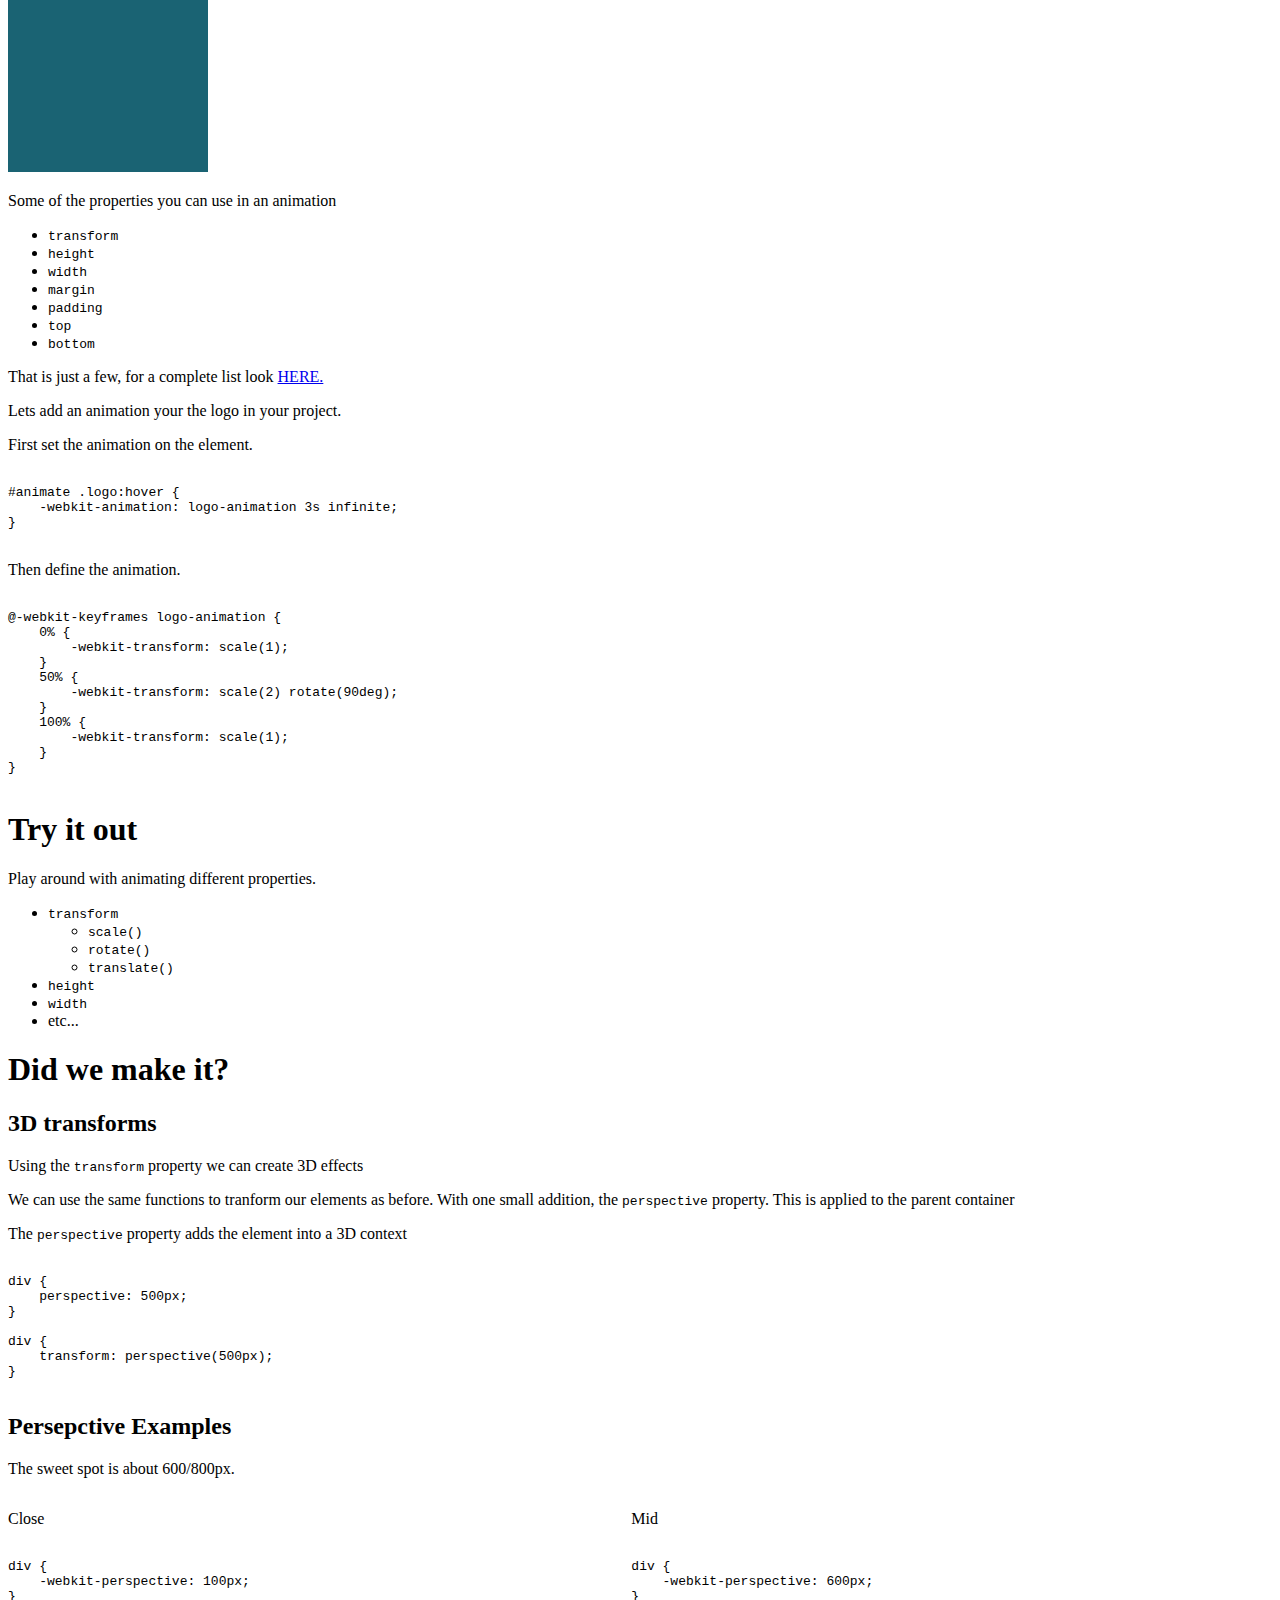
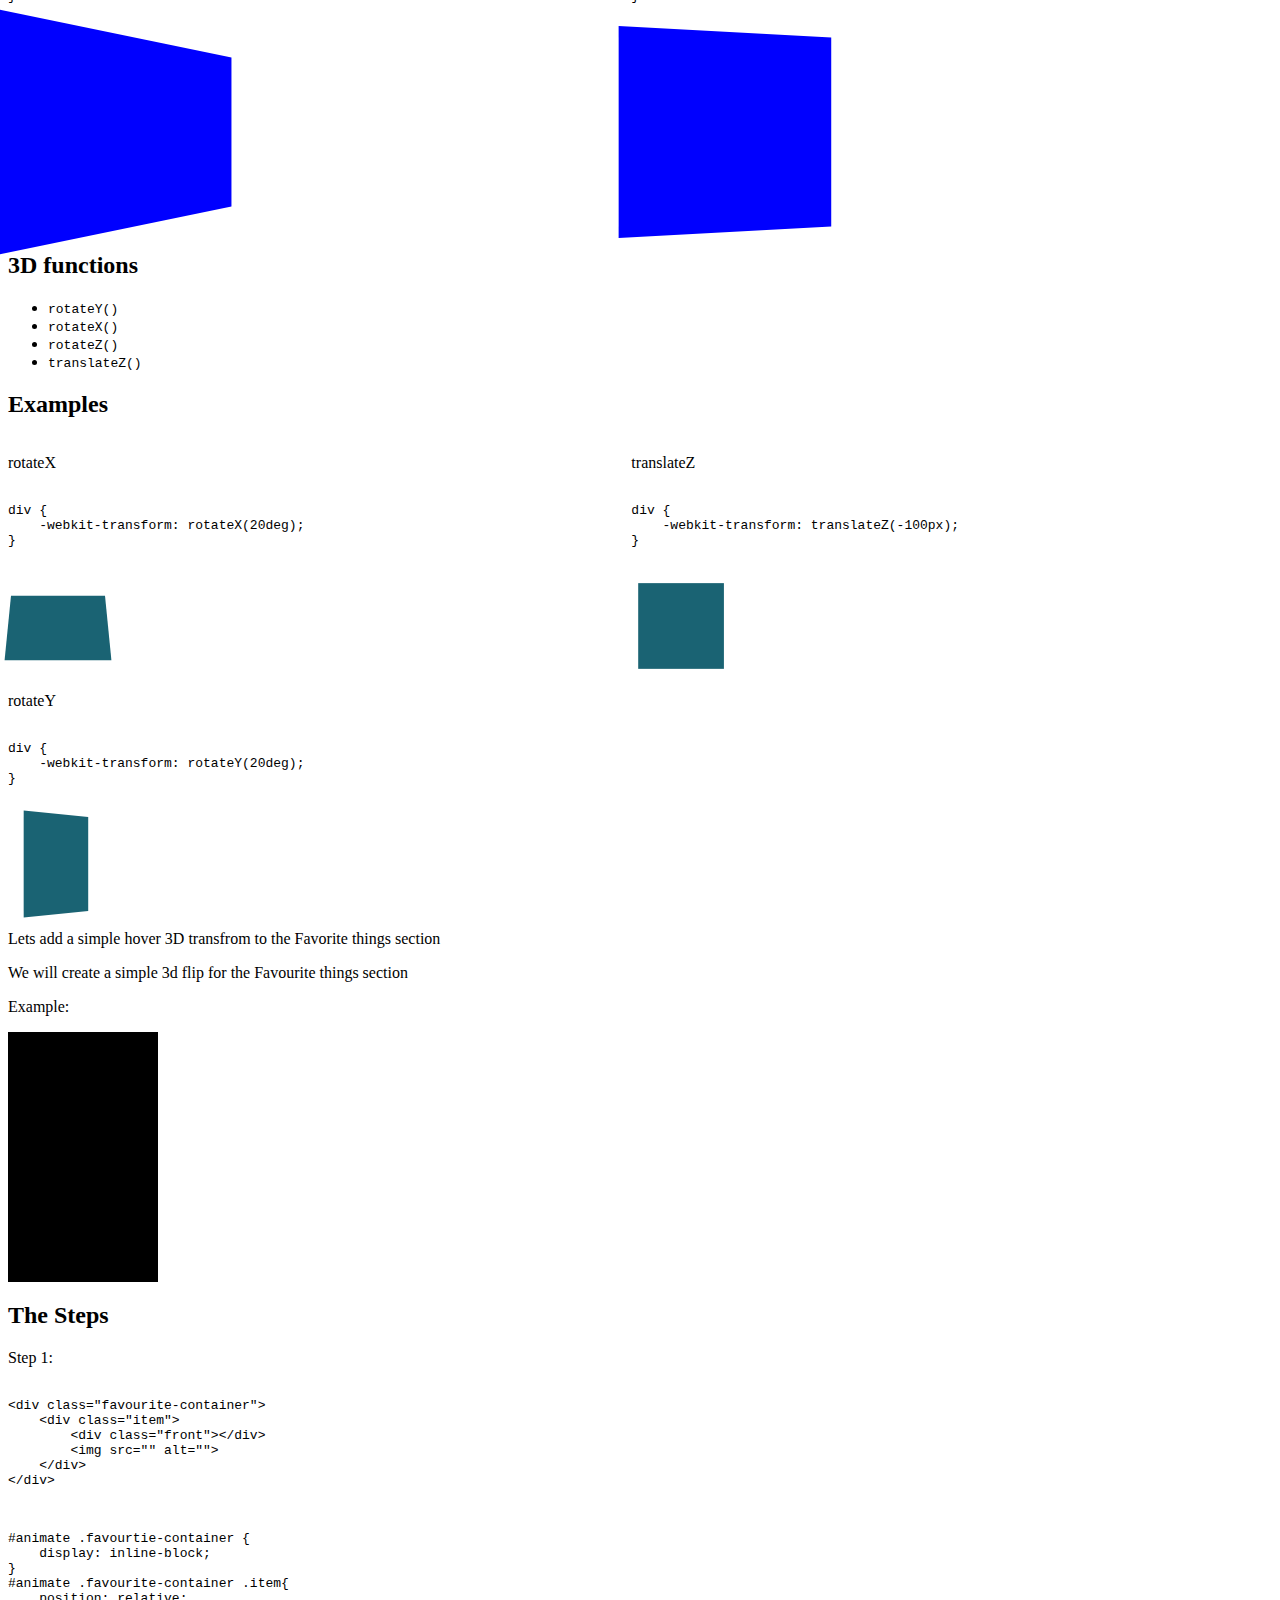
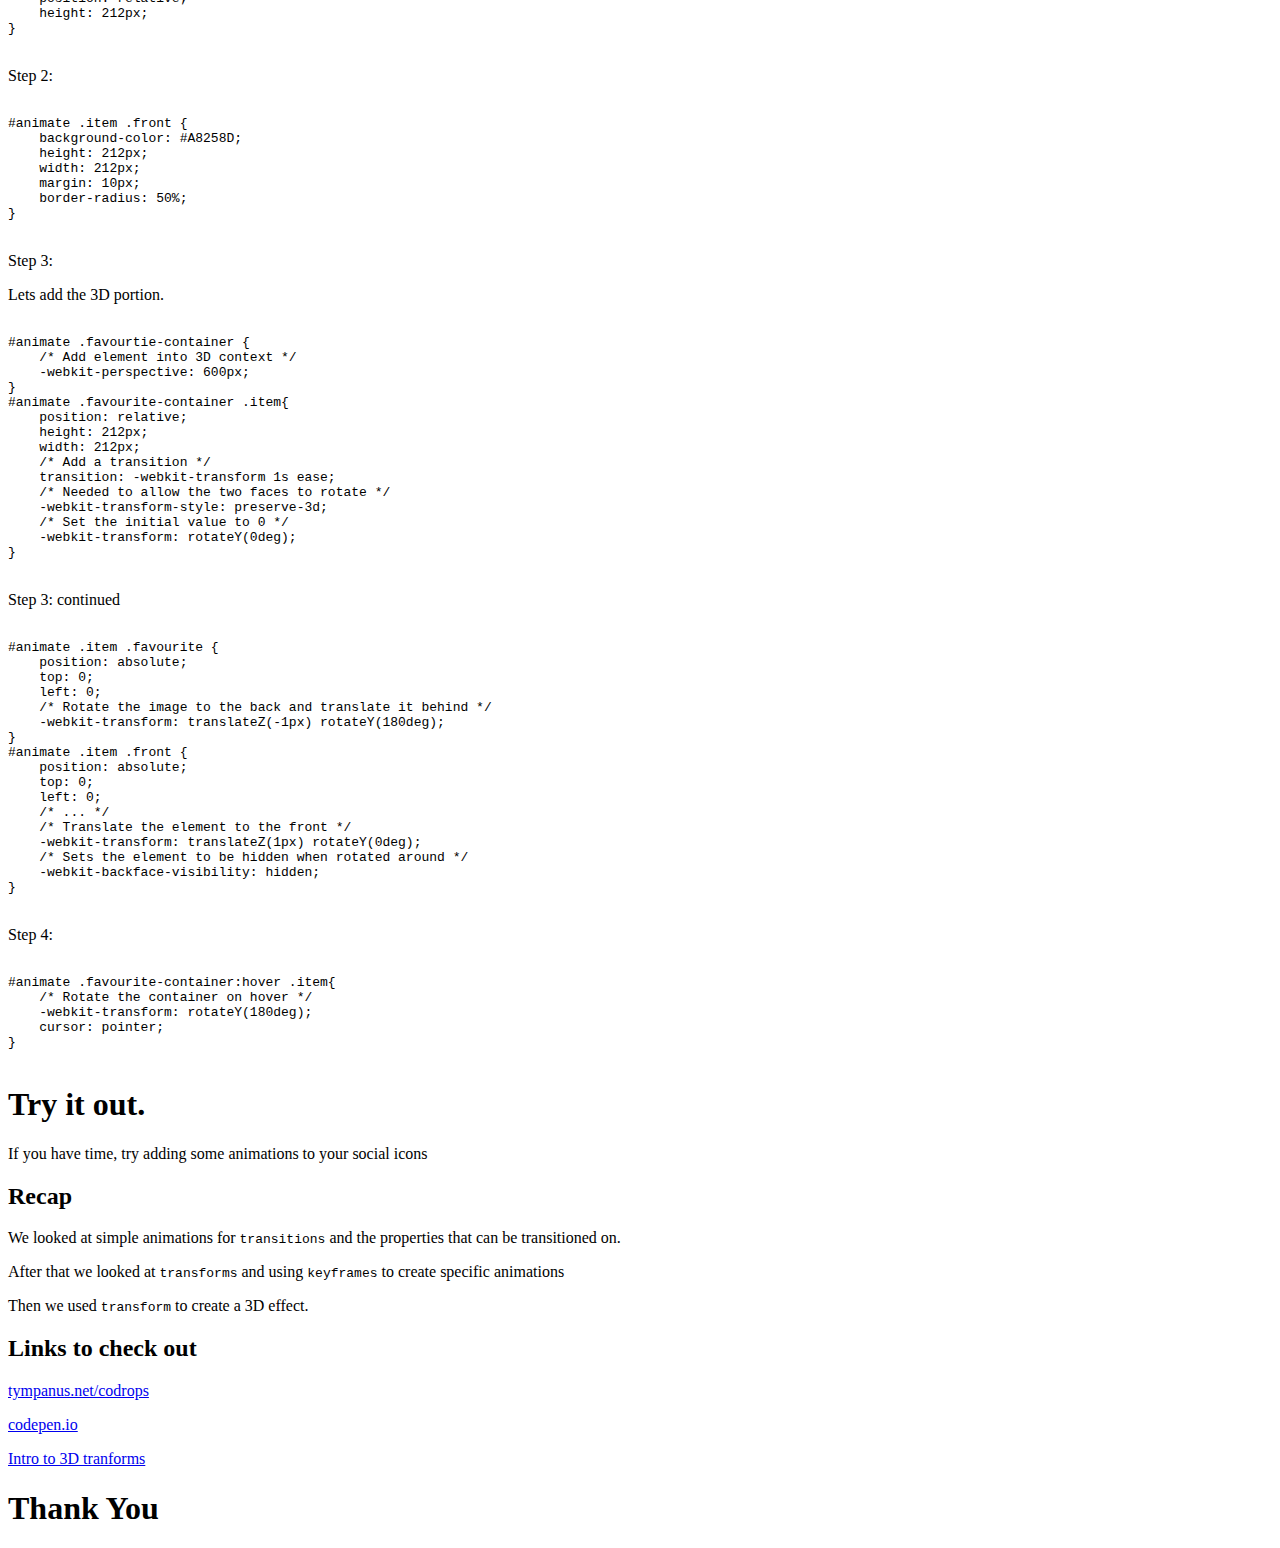
==== commit ad4ee0f1: "Fixed missing styles" ====
--- a/index.html
+++ b/index.html
@@ -612,12 +612,14 @@
 #animate .item .favourite {
     position: absolute;
     top: 0;
+    left: 0;
     /* Rotate the image to the back and translate it behind */
     -webkit-transform: translateZ(-1px) rotateY(180deg); 
 }
 #animate .item .front {
-	position: absolute;
-	top: 0;
+    position: absolute;
+    top: 0;
+    left: 0;
     /* ... */
     /* Translate the element to the front */
     -webkit-transform: translateZ(1px) rotateY(0deg); 
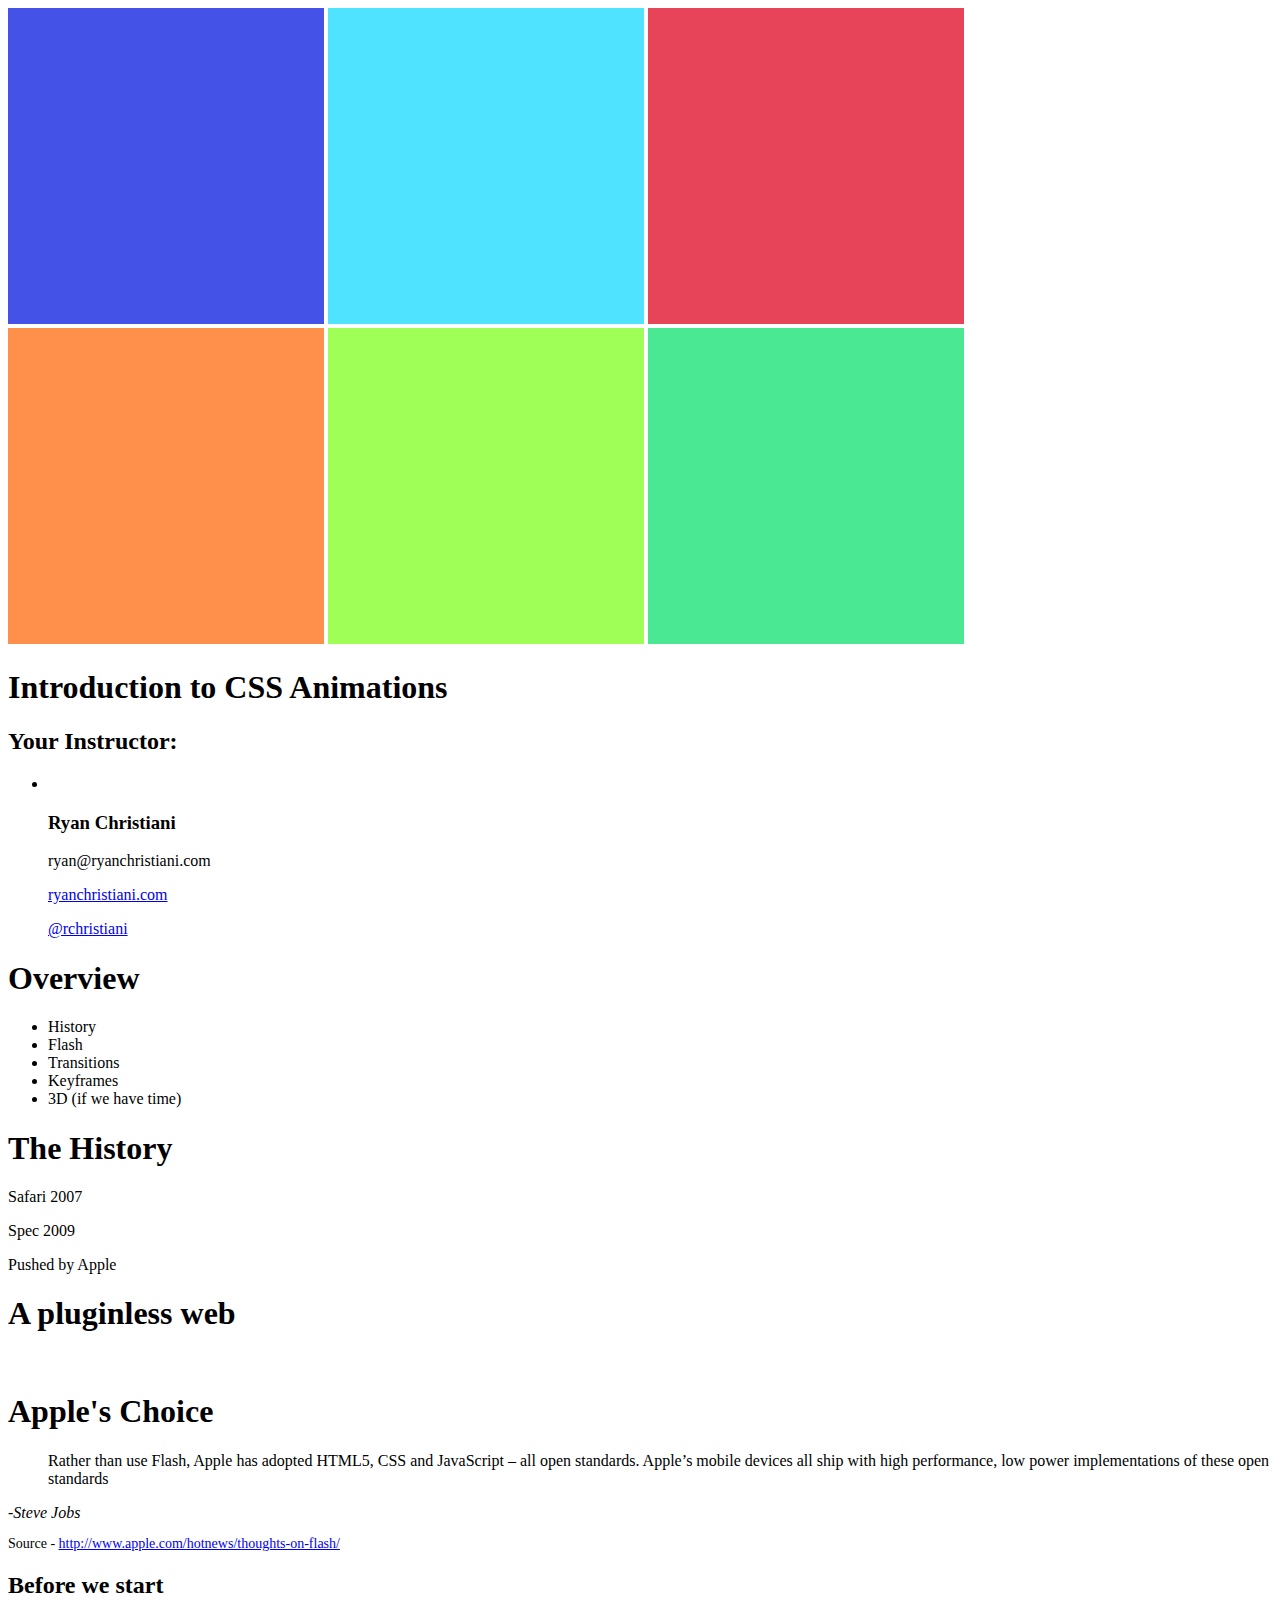
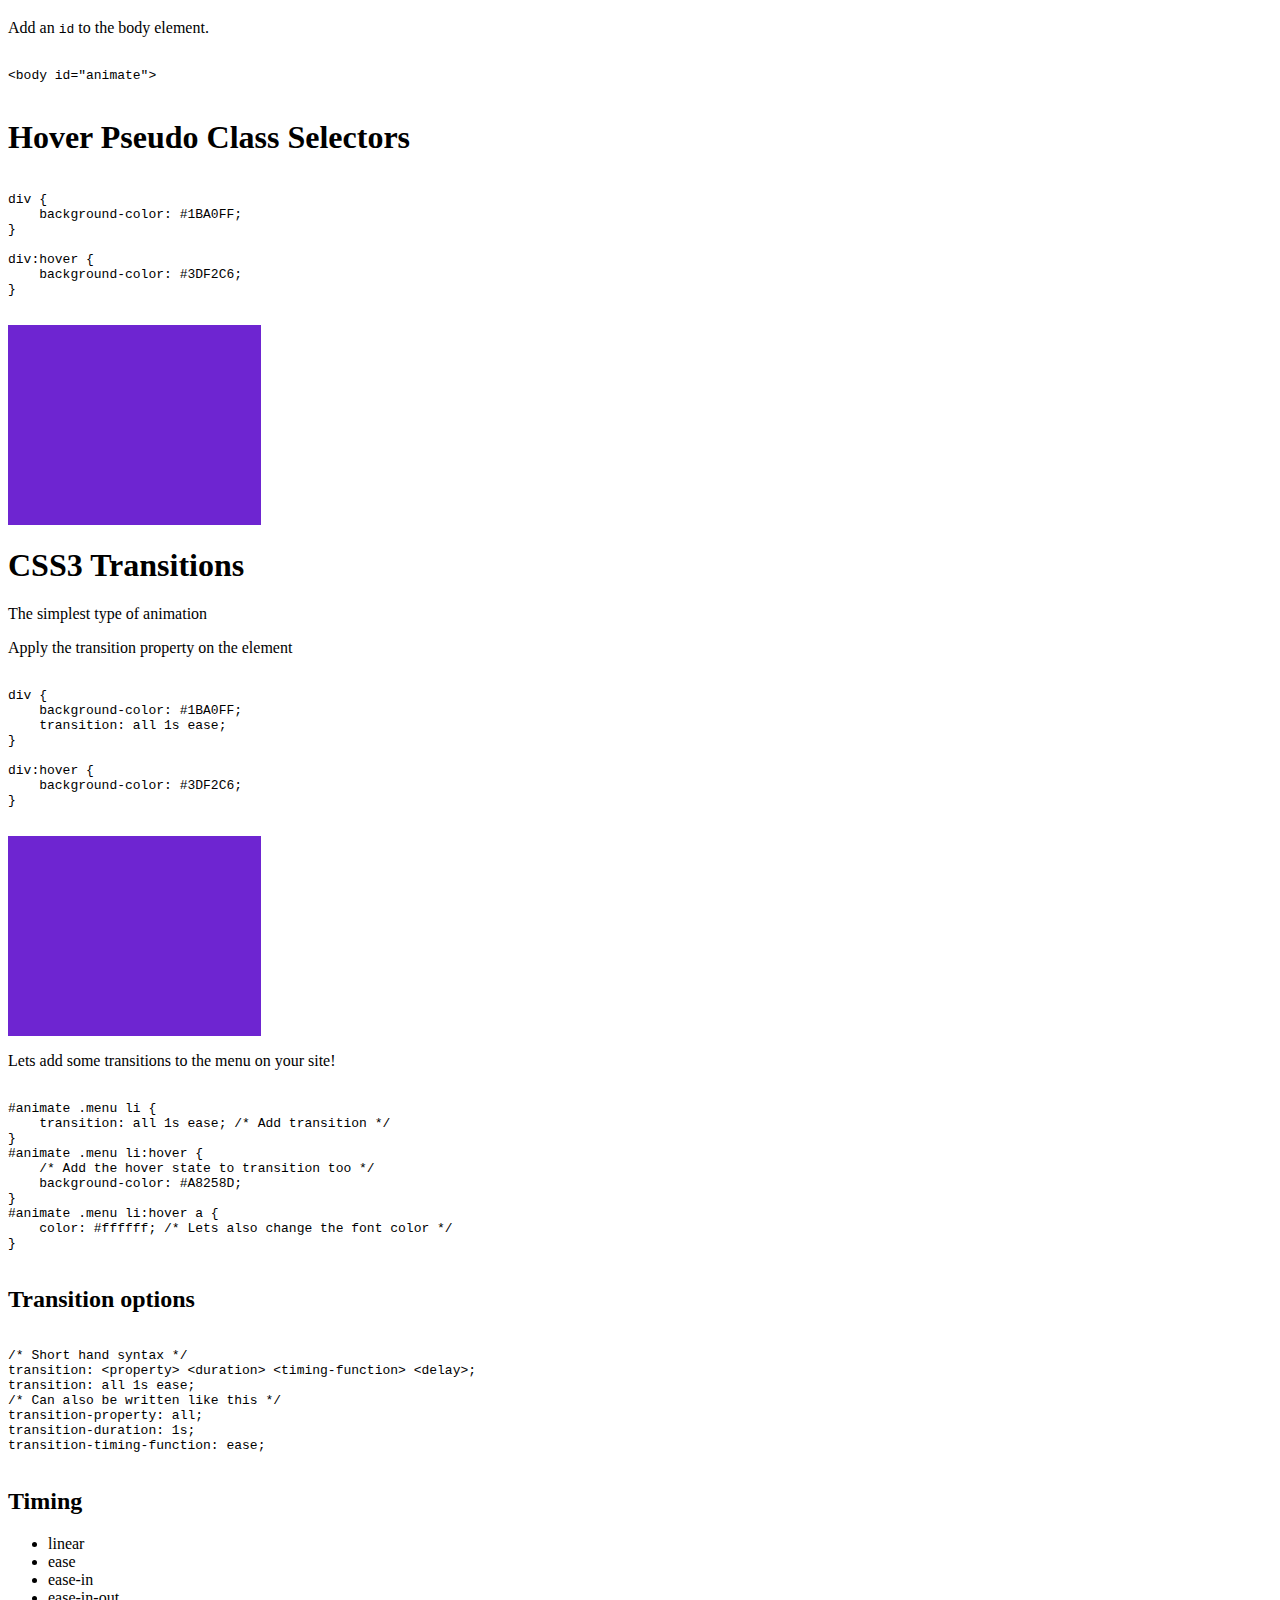
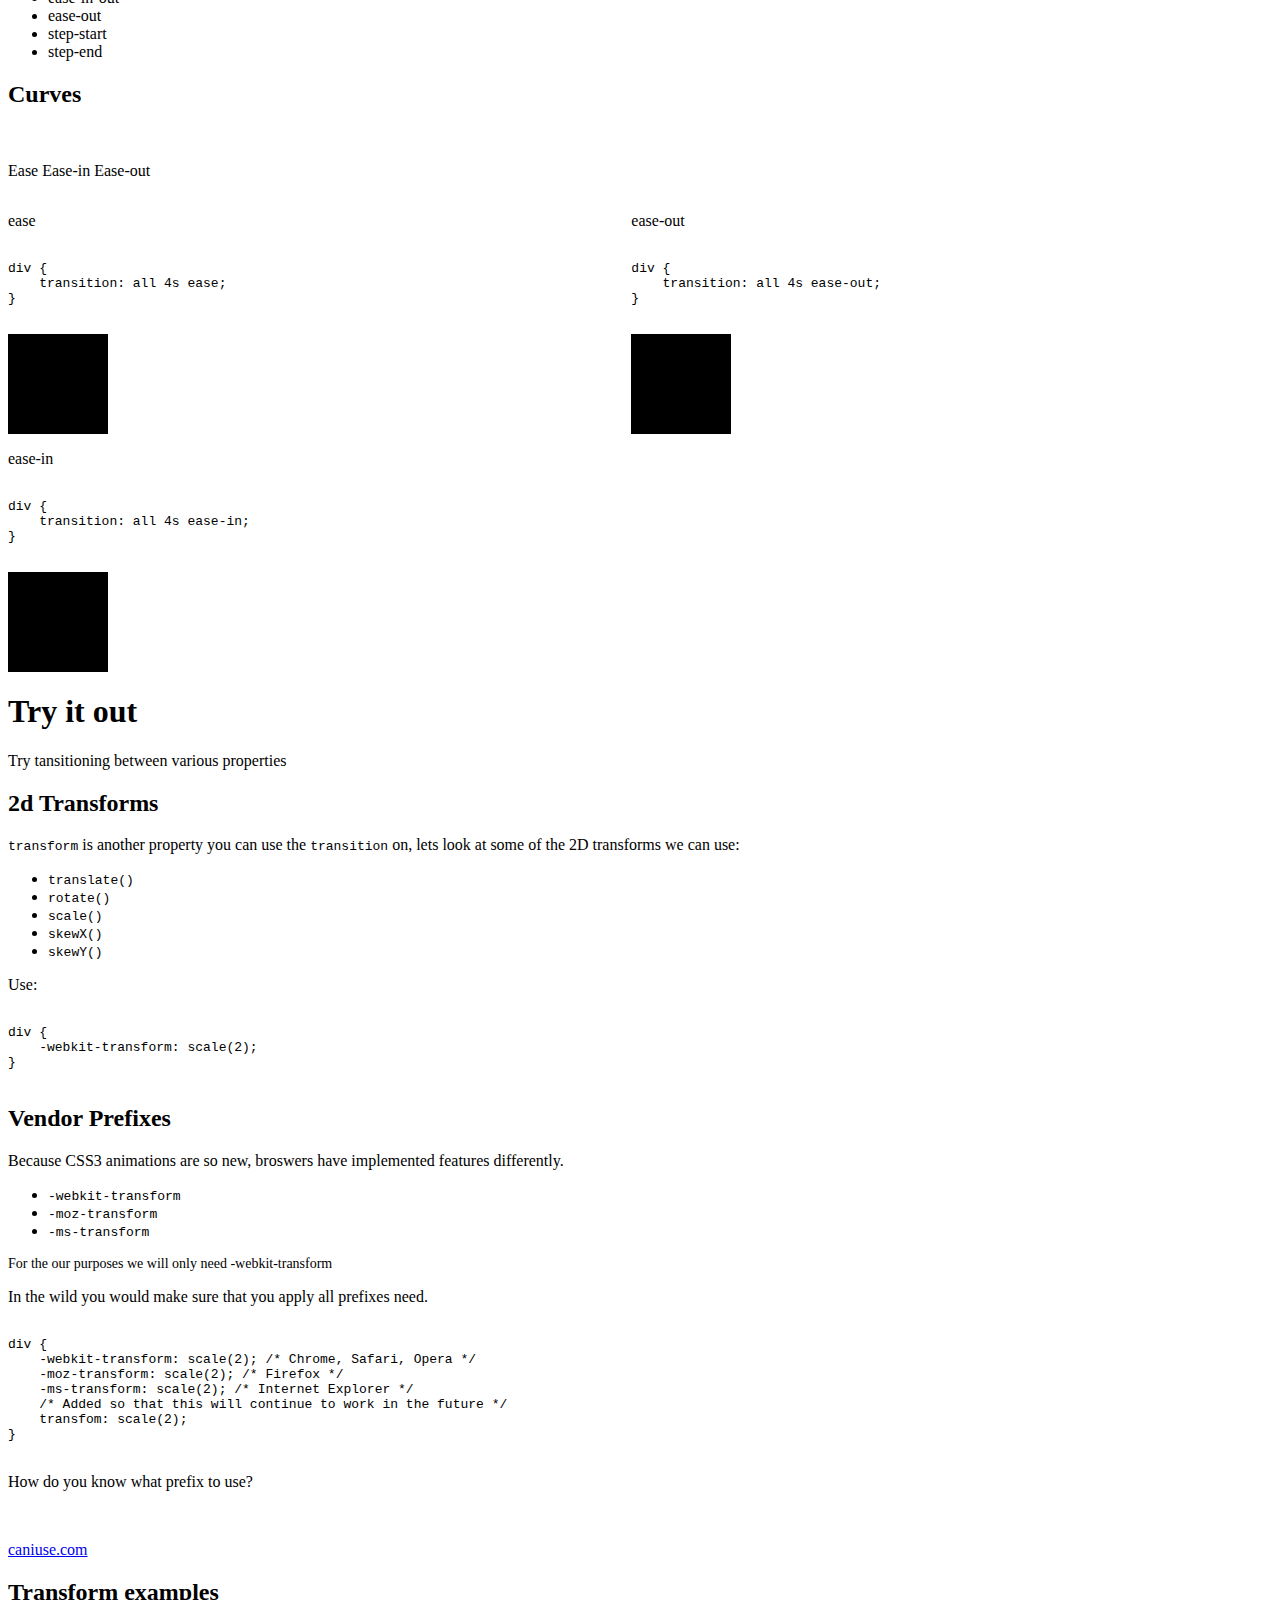
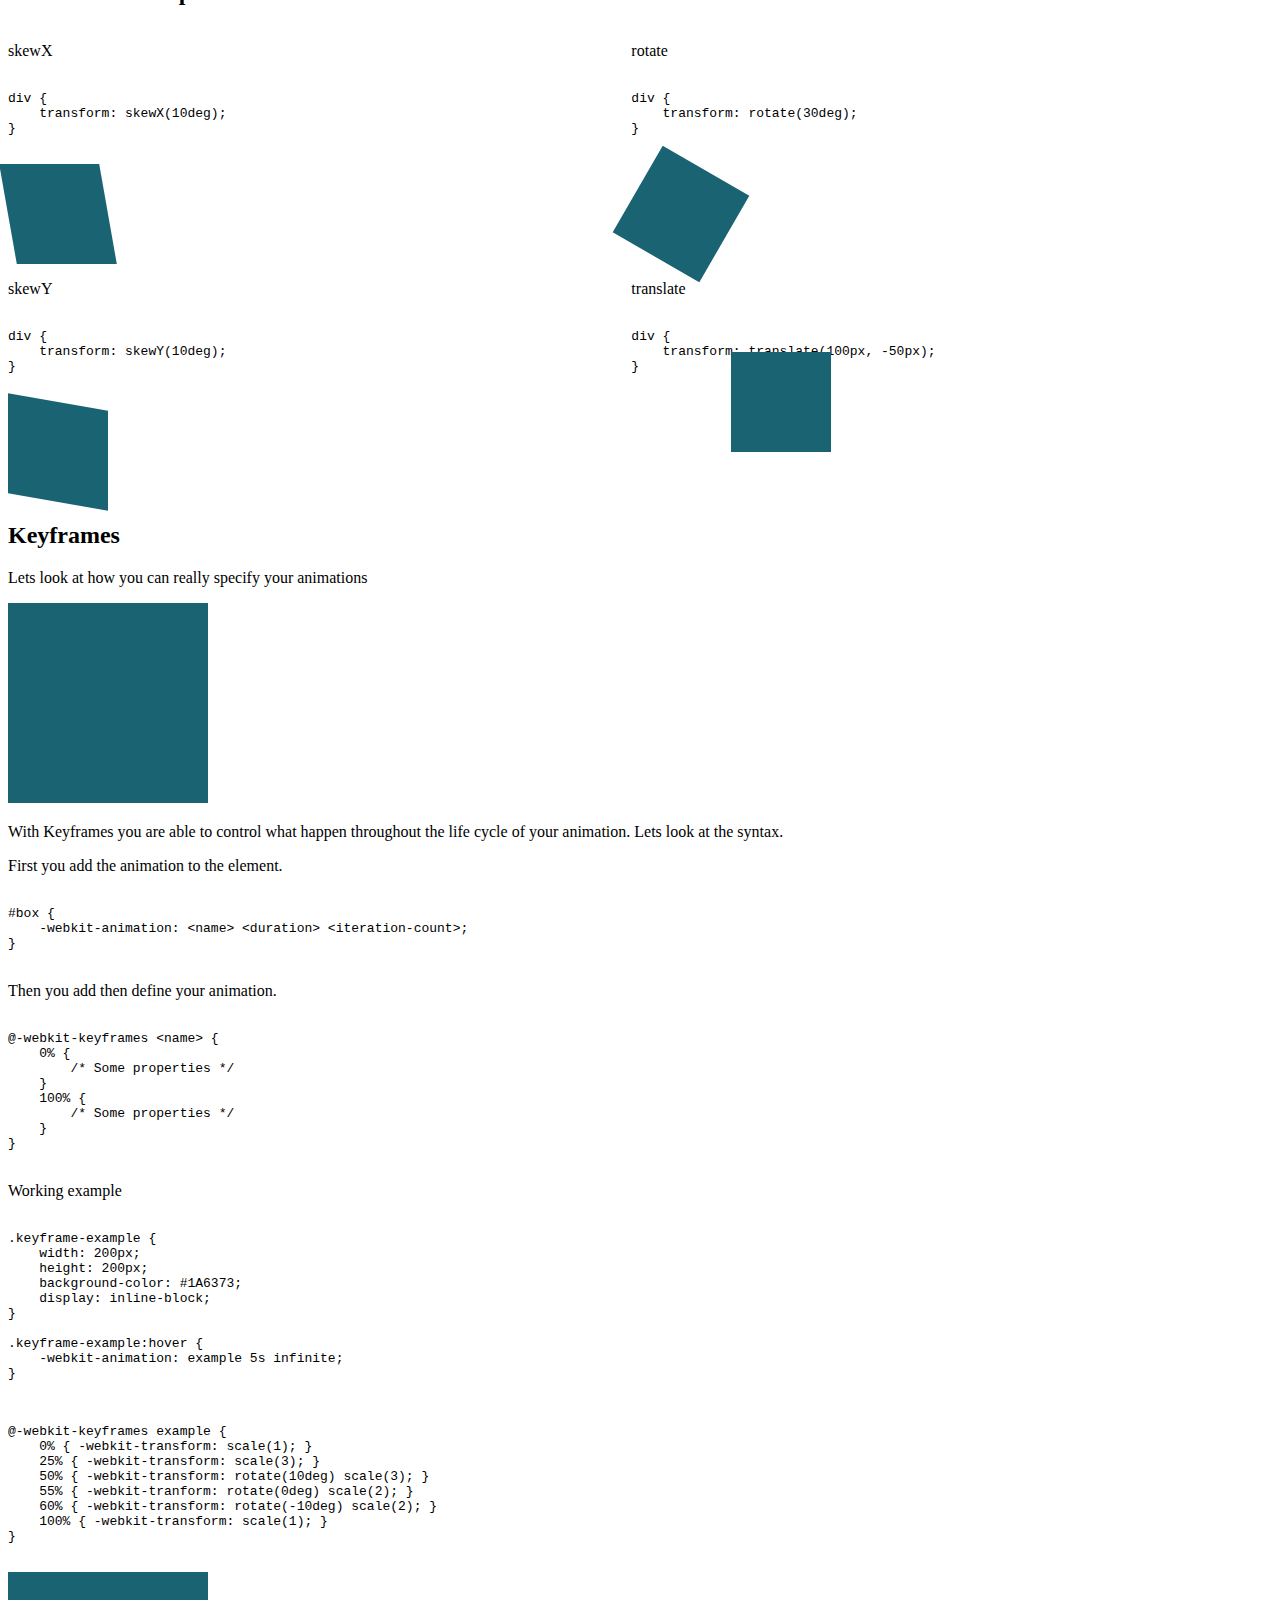
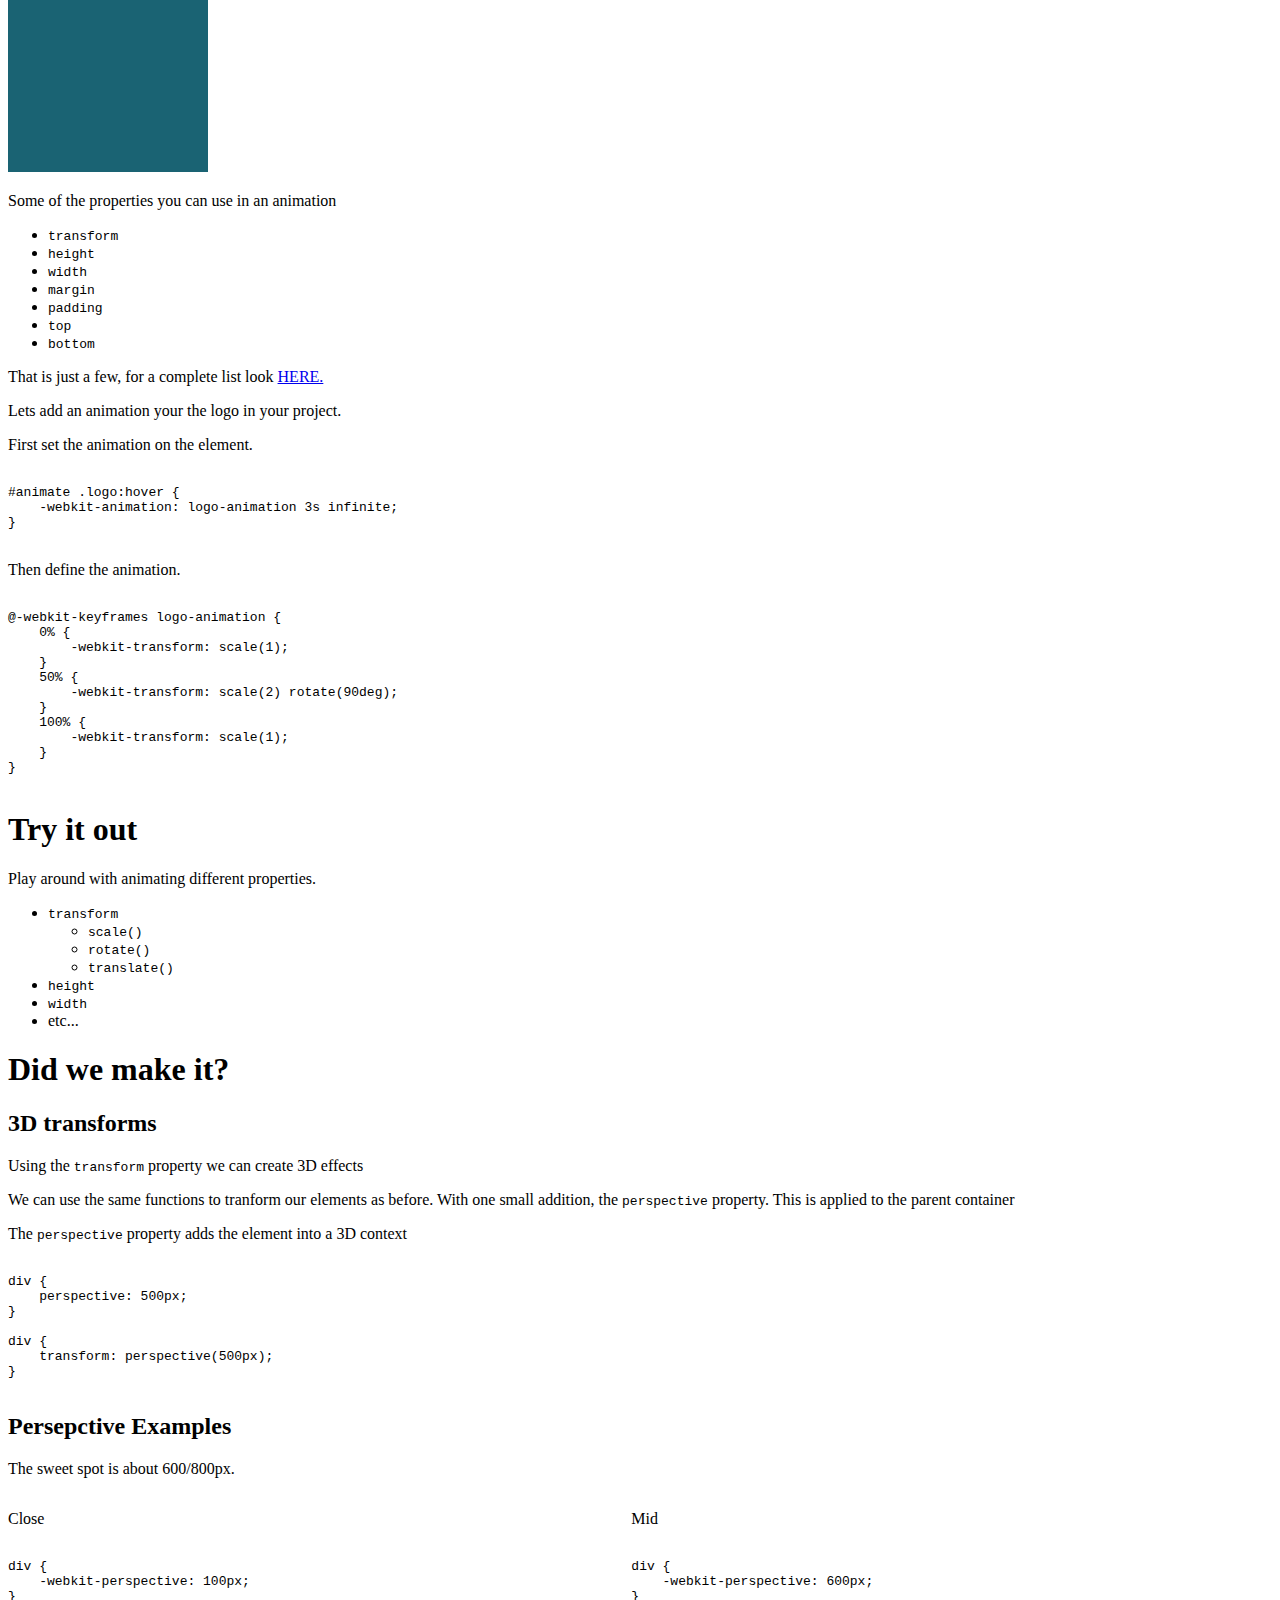
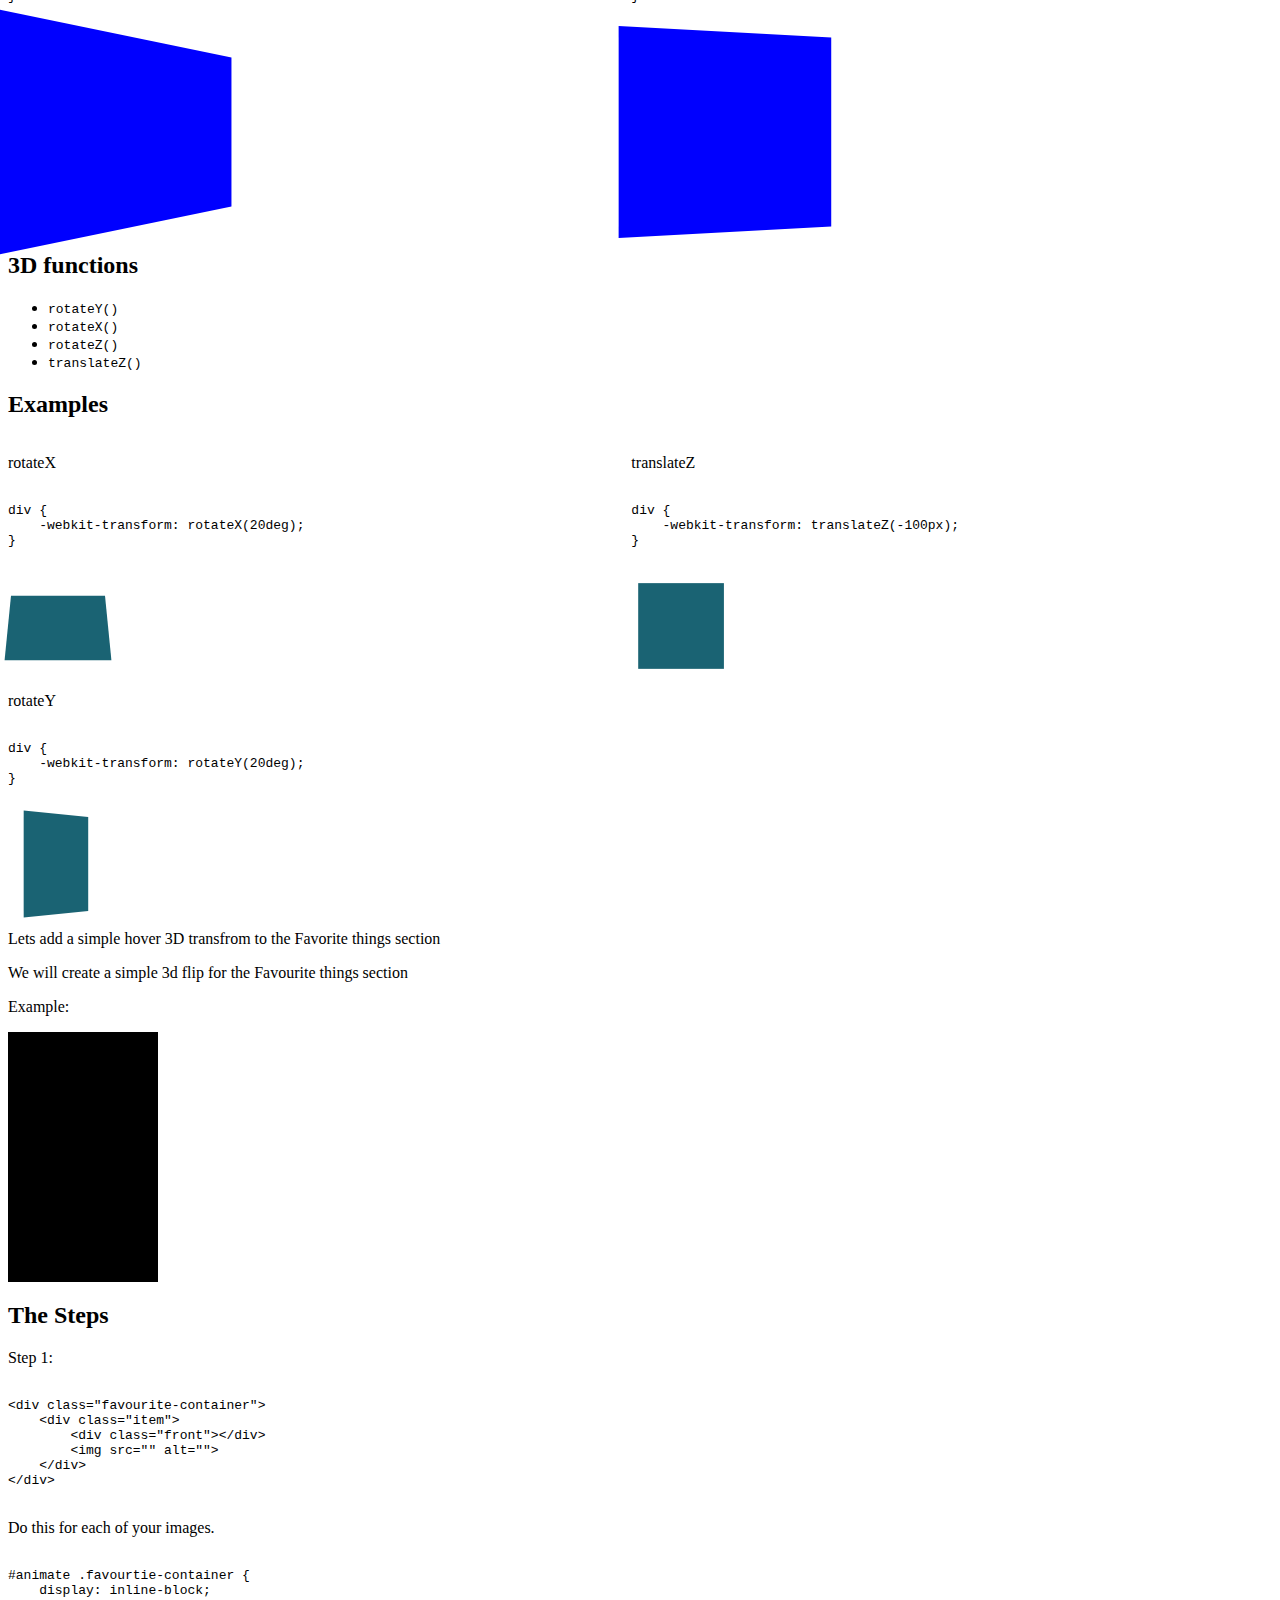
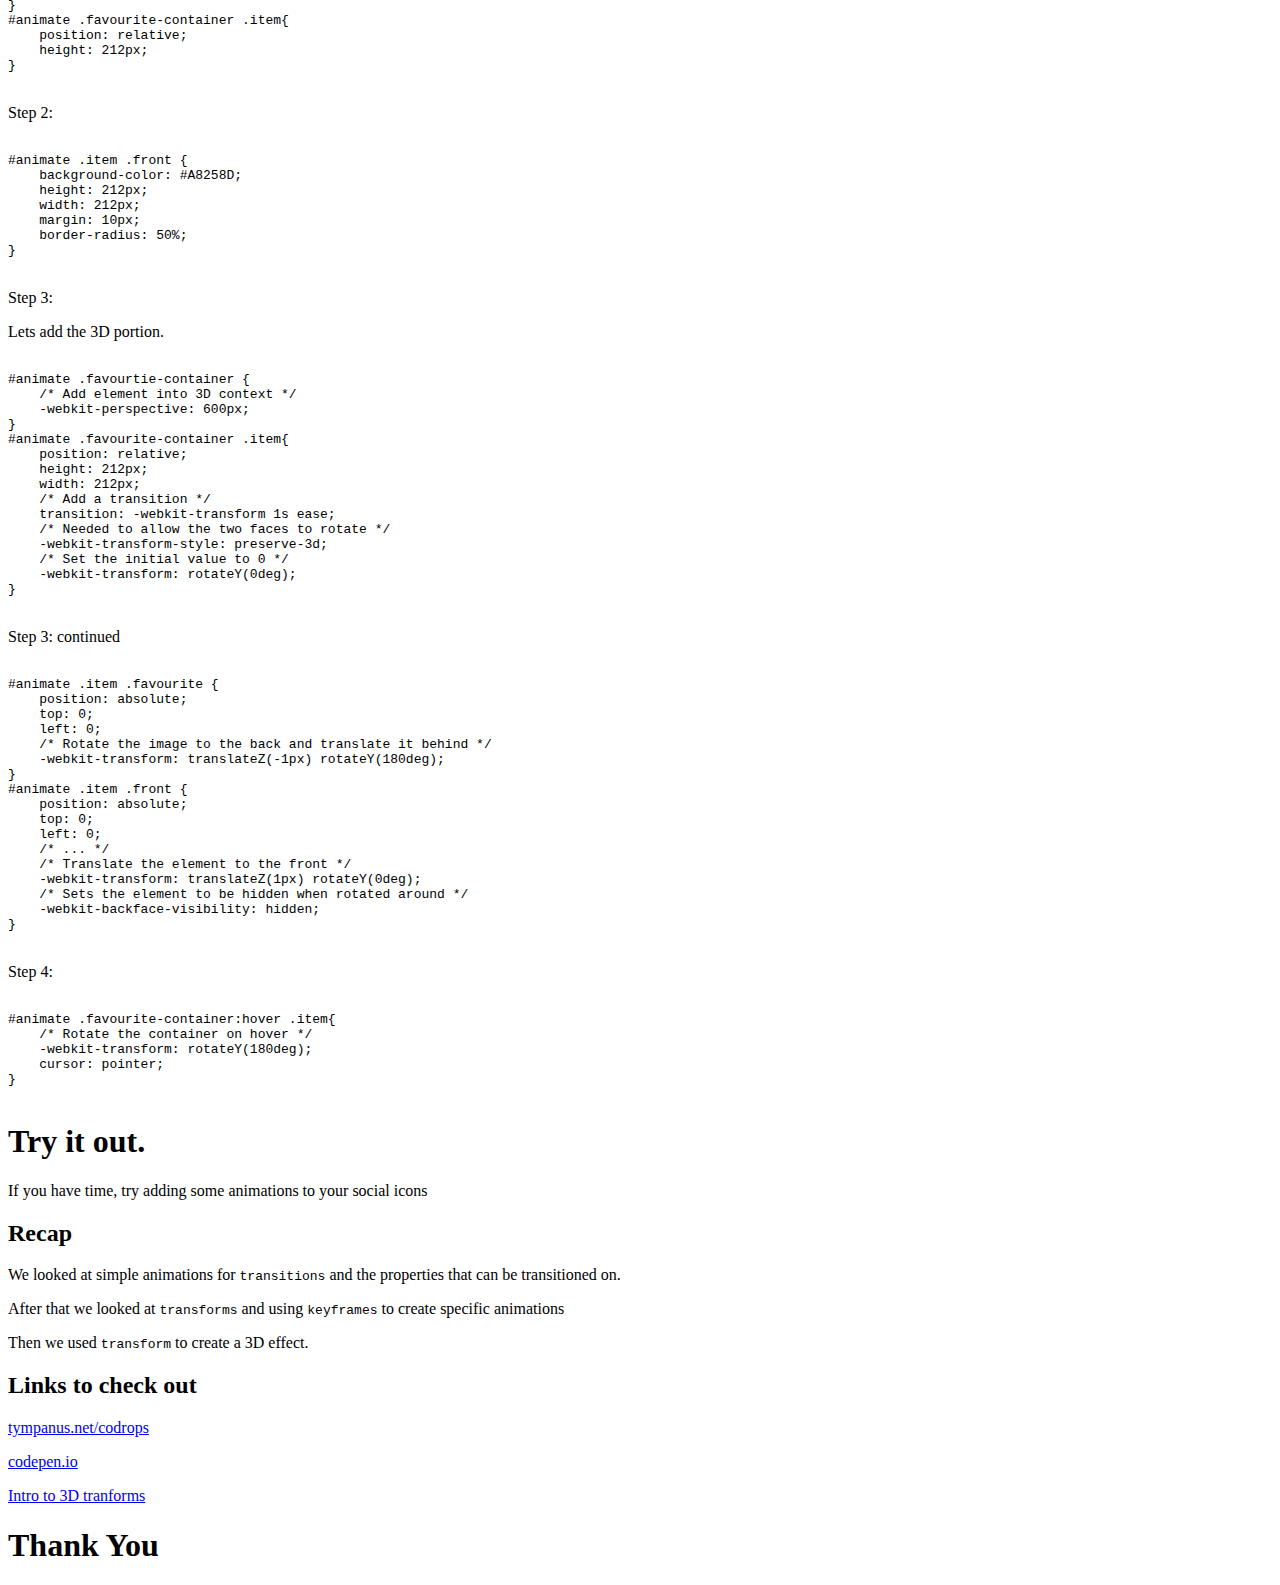
==== commit 893e38bf: "Fixed missing styles" ====
--- a/index.html
+++ b/index.html
@@ -560,6 +560,7 @@
     &lt;/div>
 &lt;/div>
 					</code></pre>
+					<p>Do this for each of your images.</p>
 					<pre><code>
 #animate .favourtie-container {
     display: inline-block;
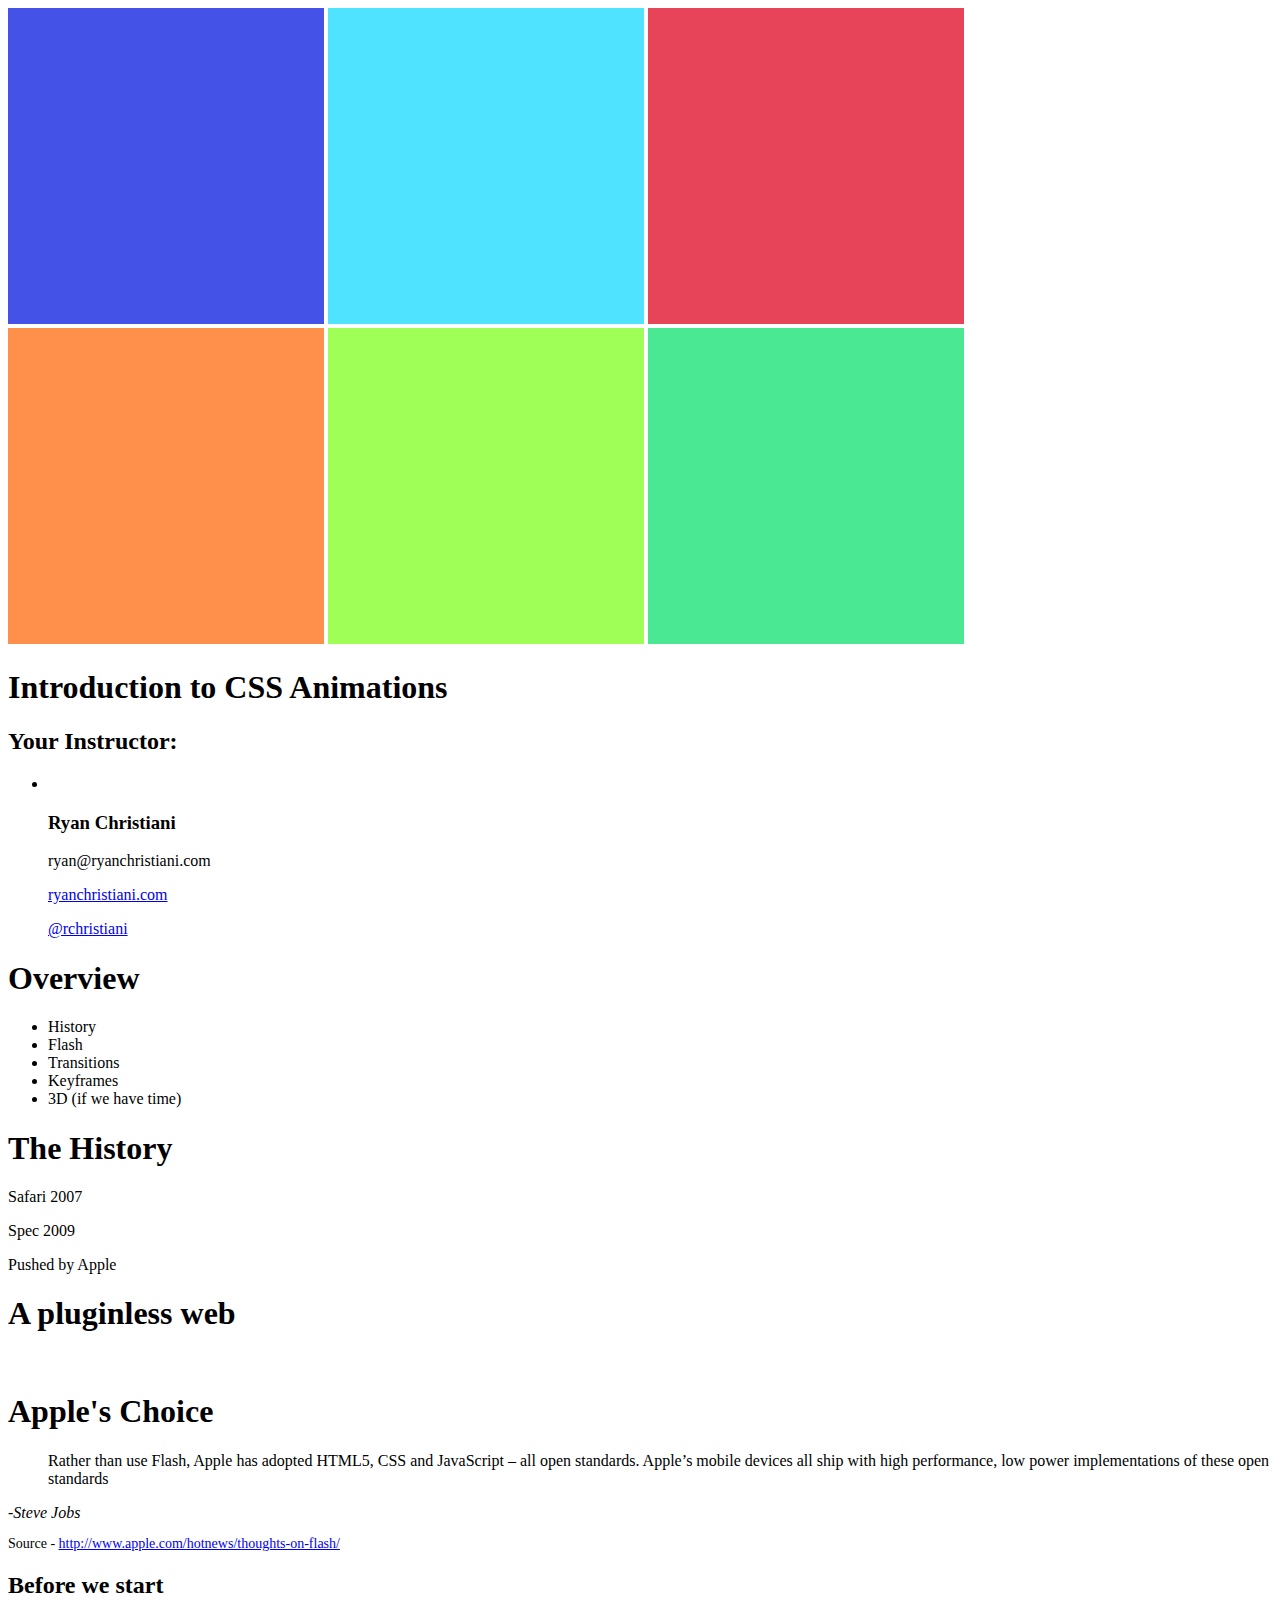
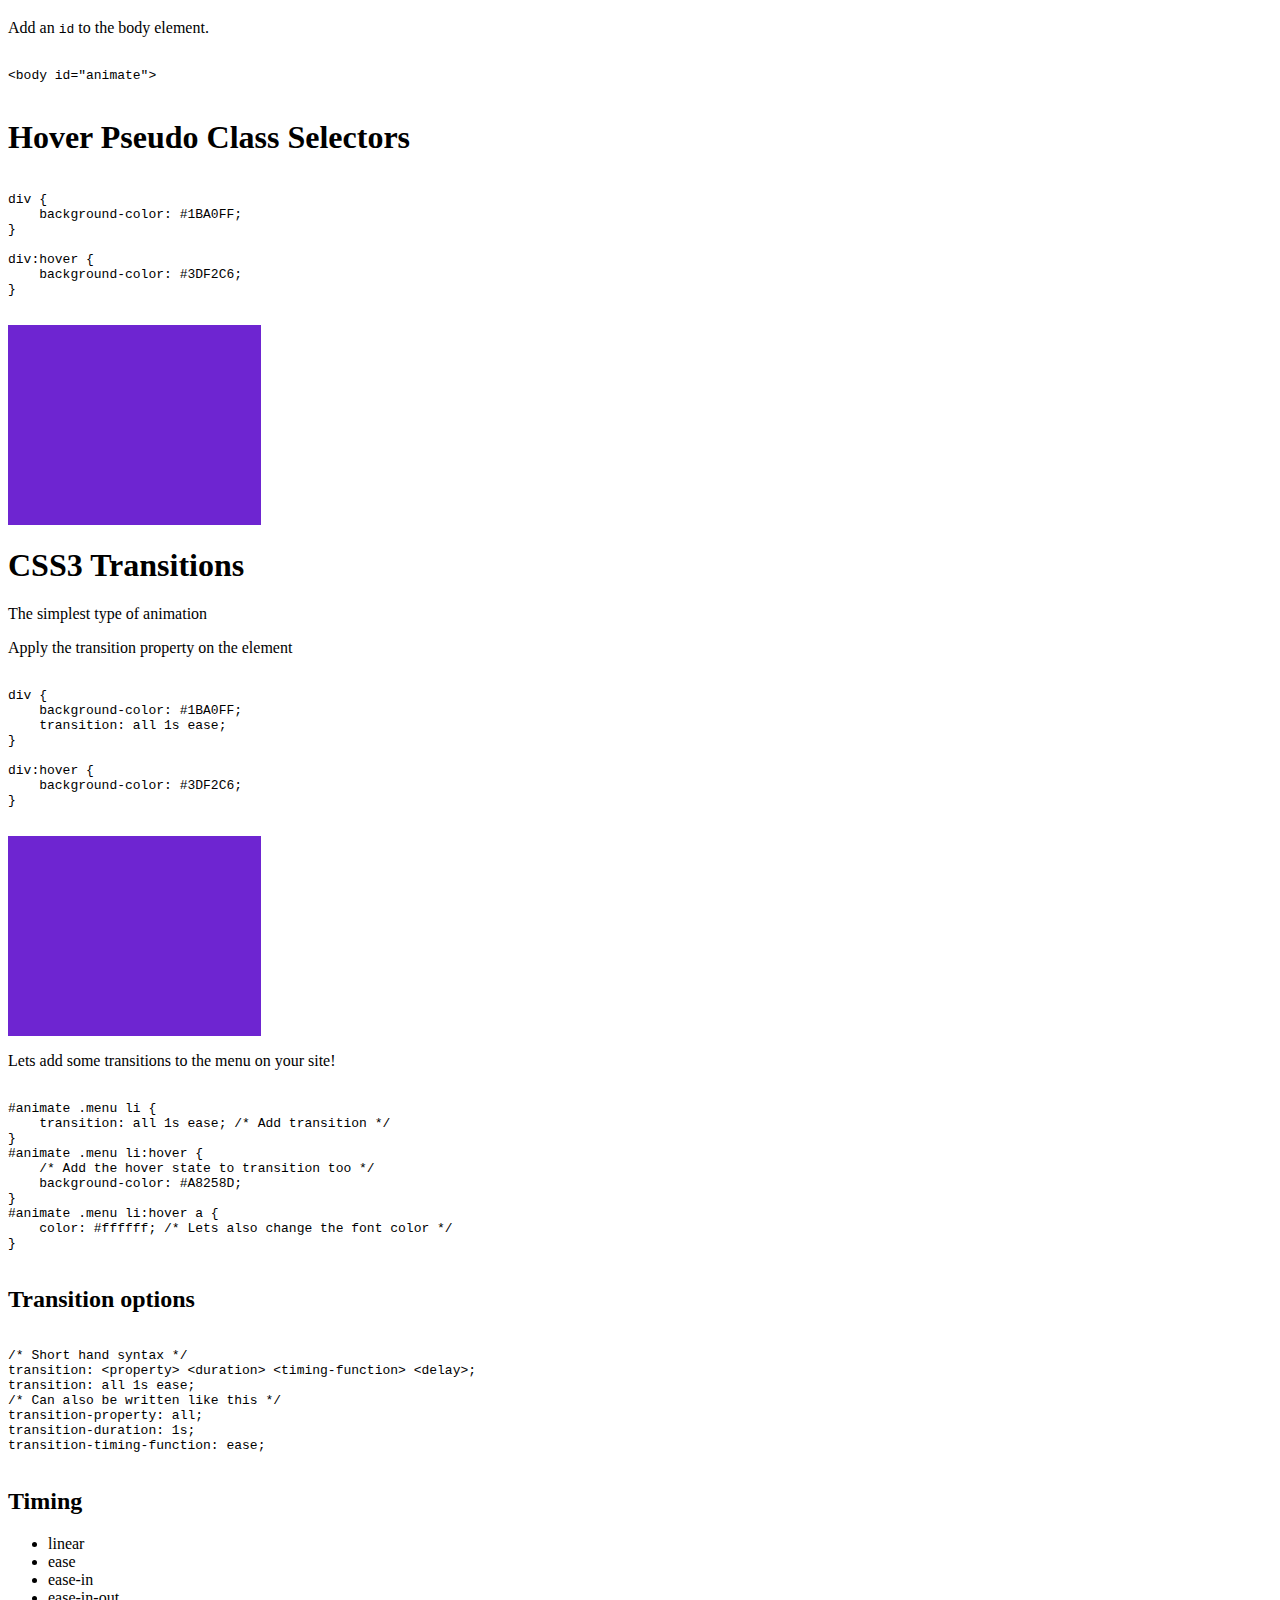
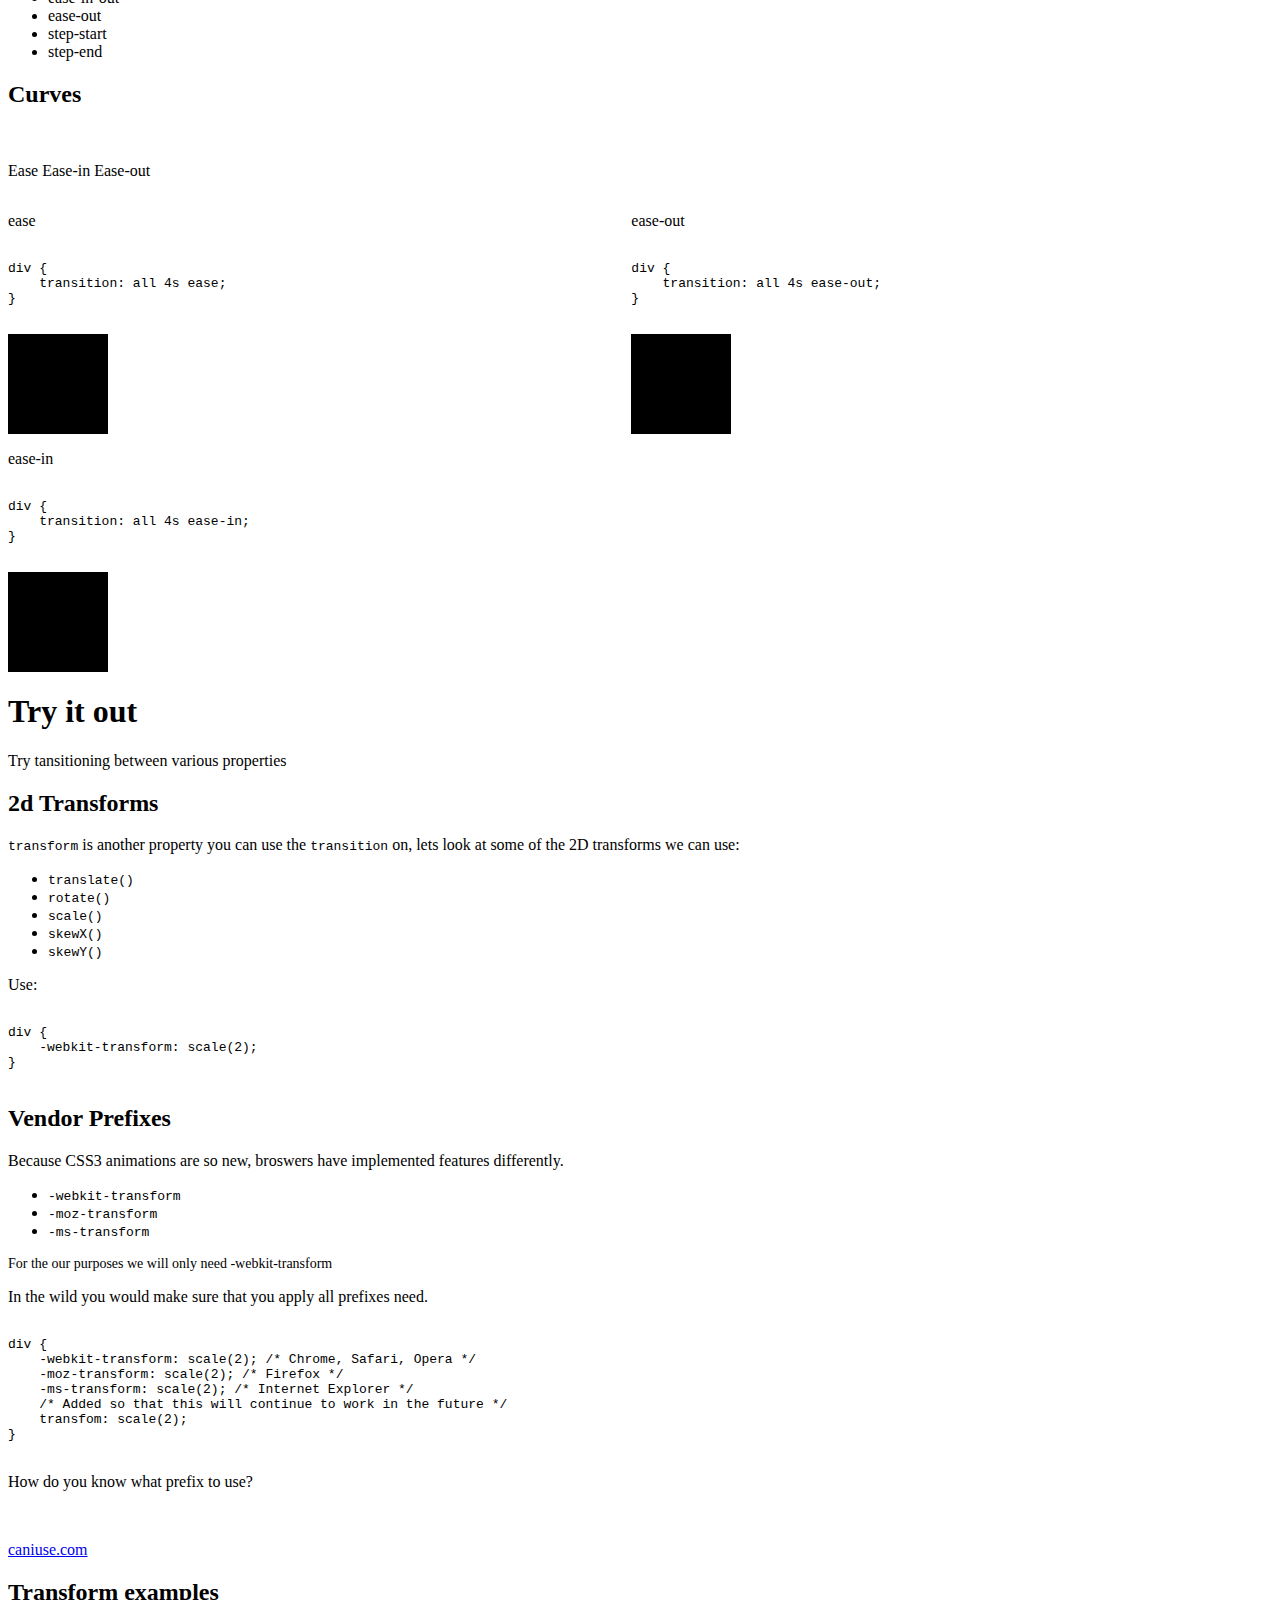
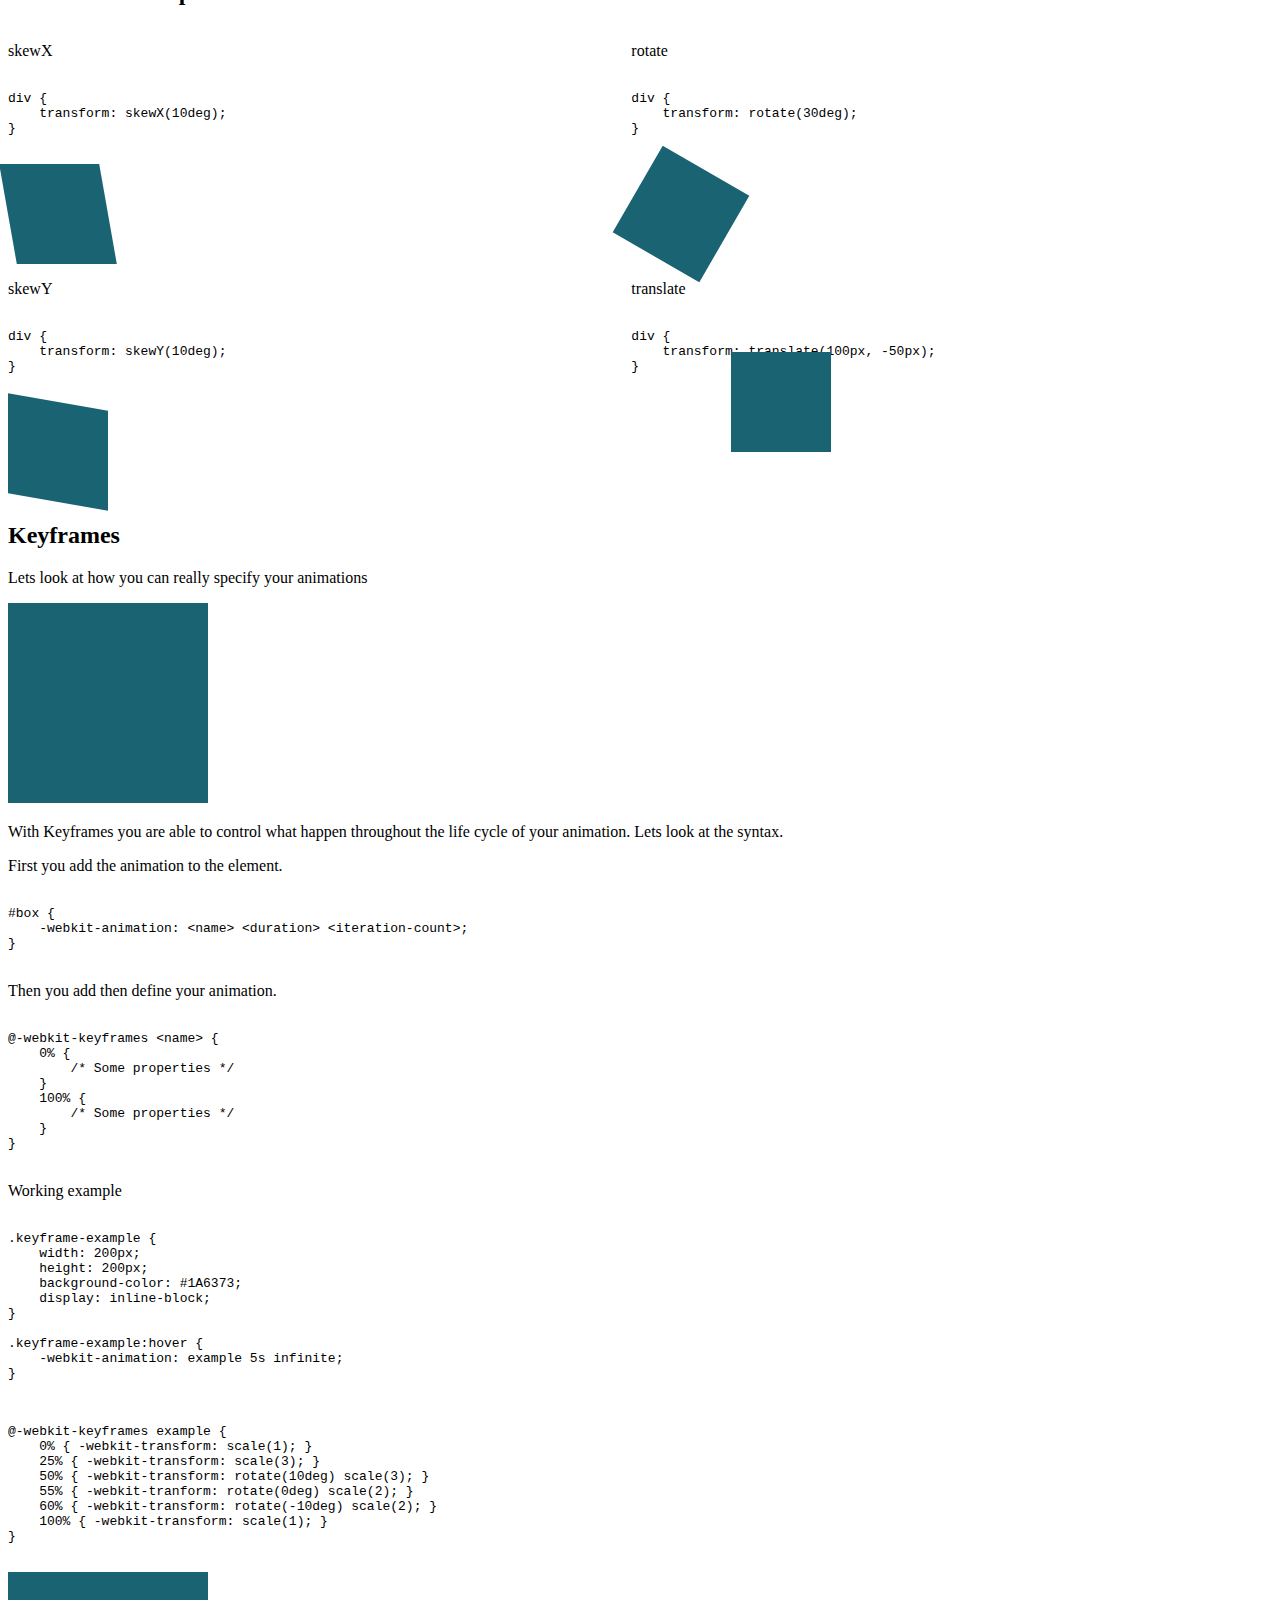
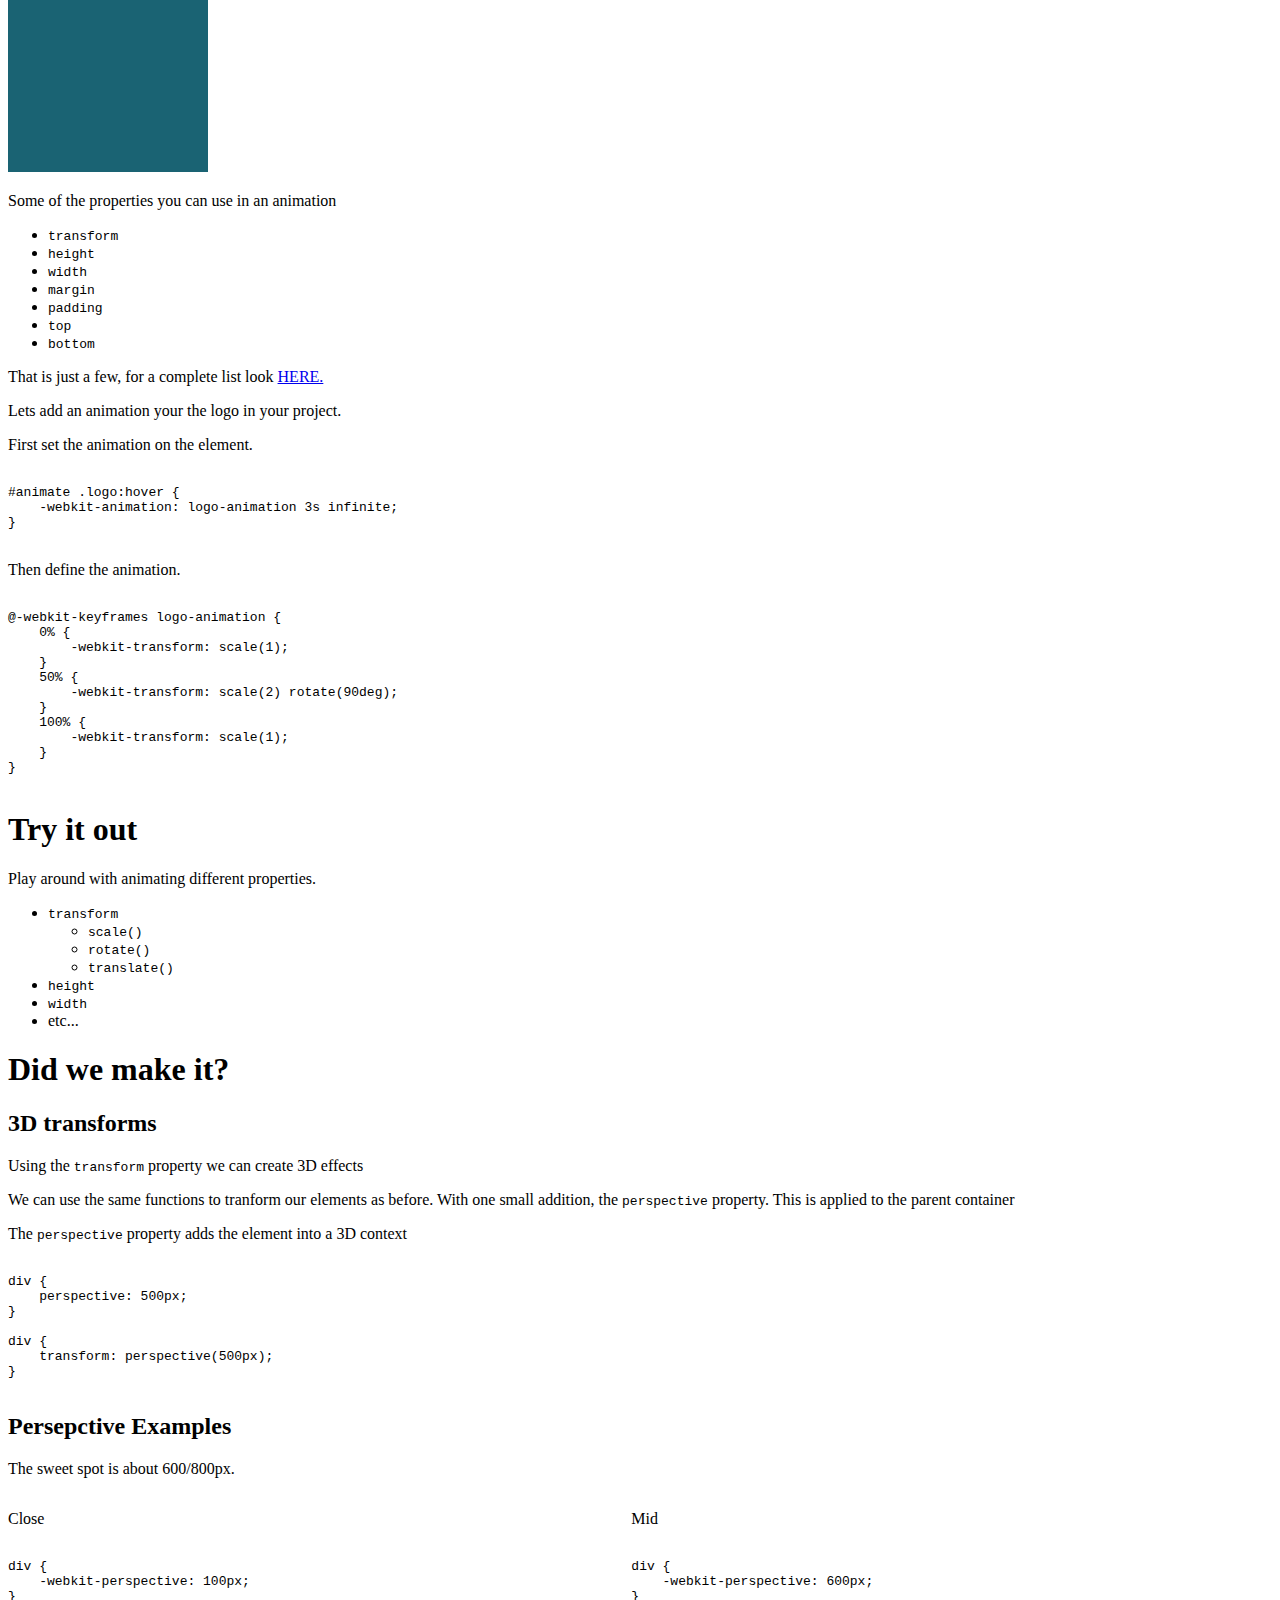
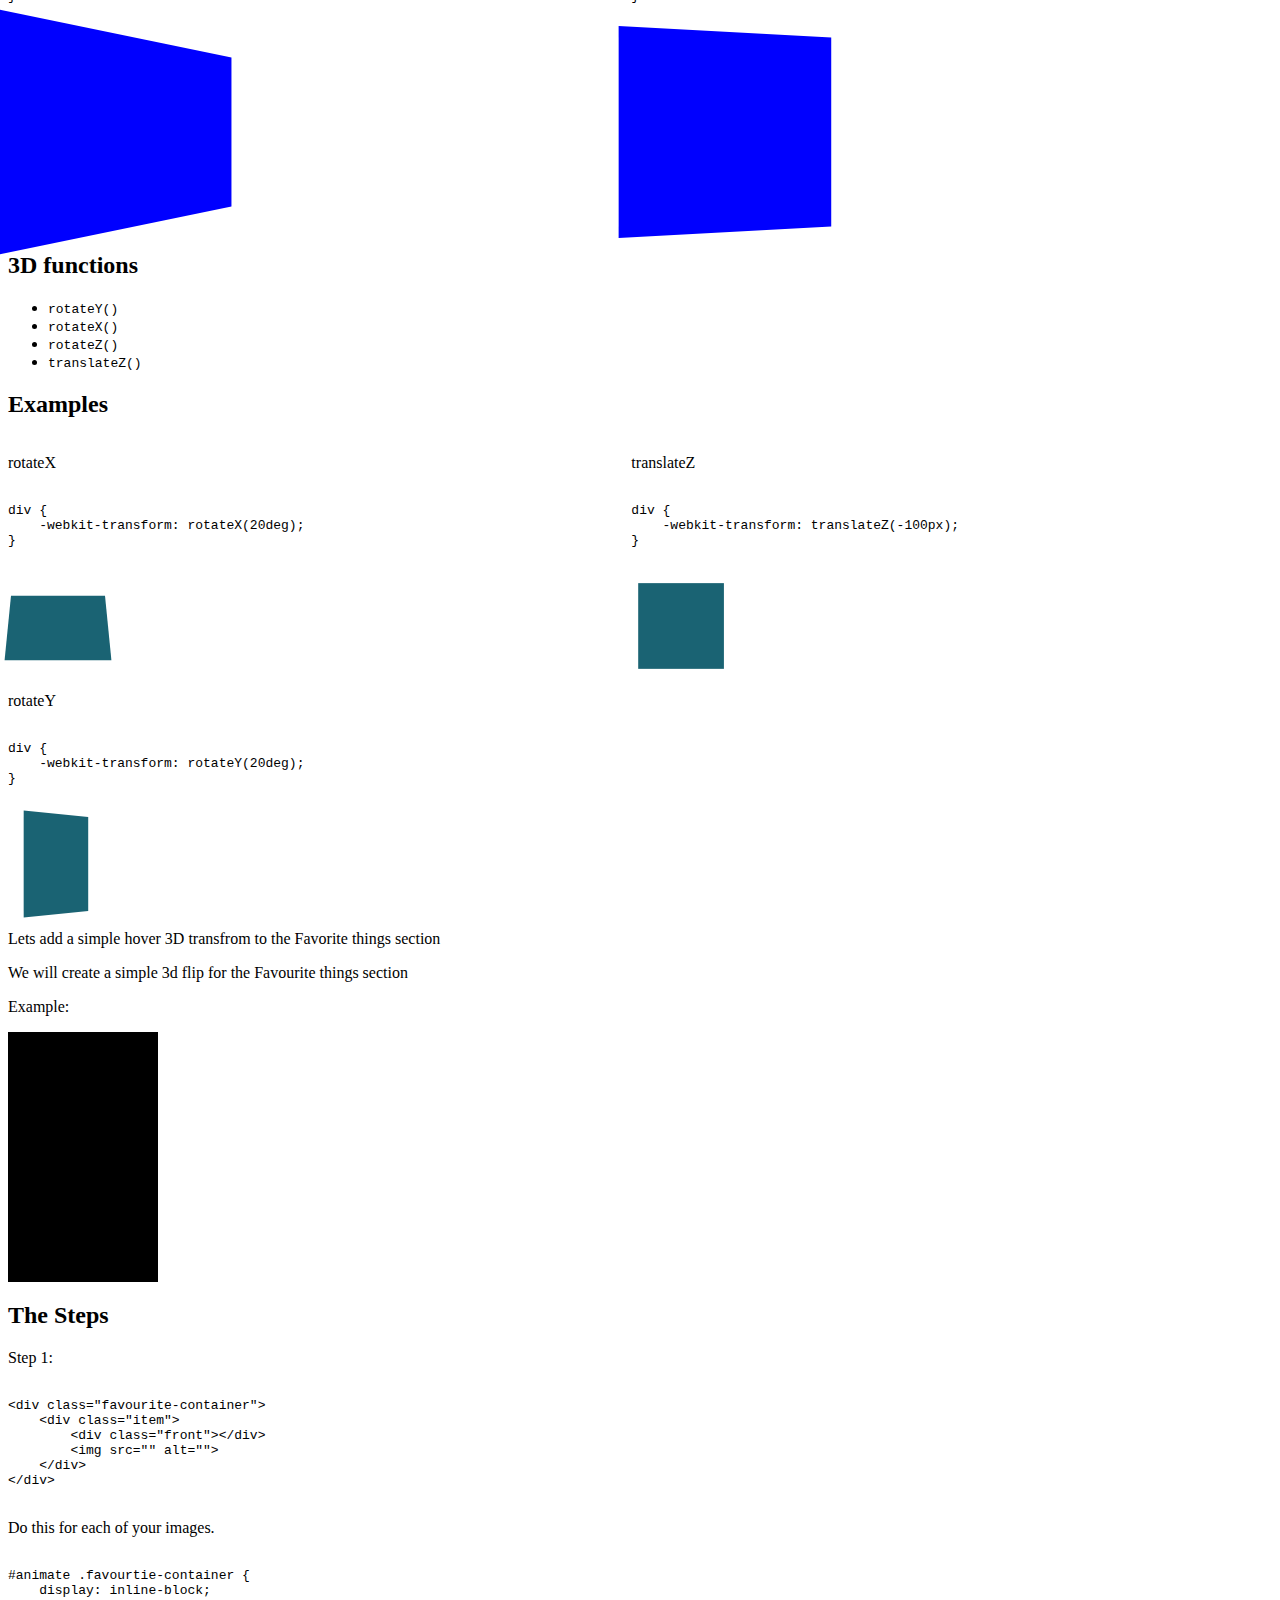
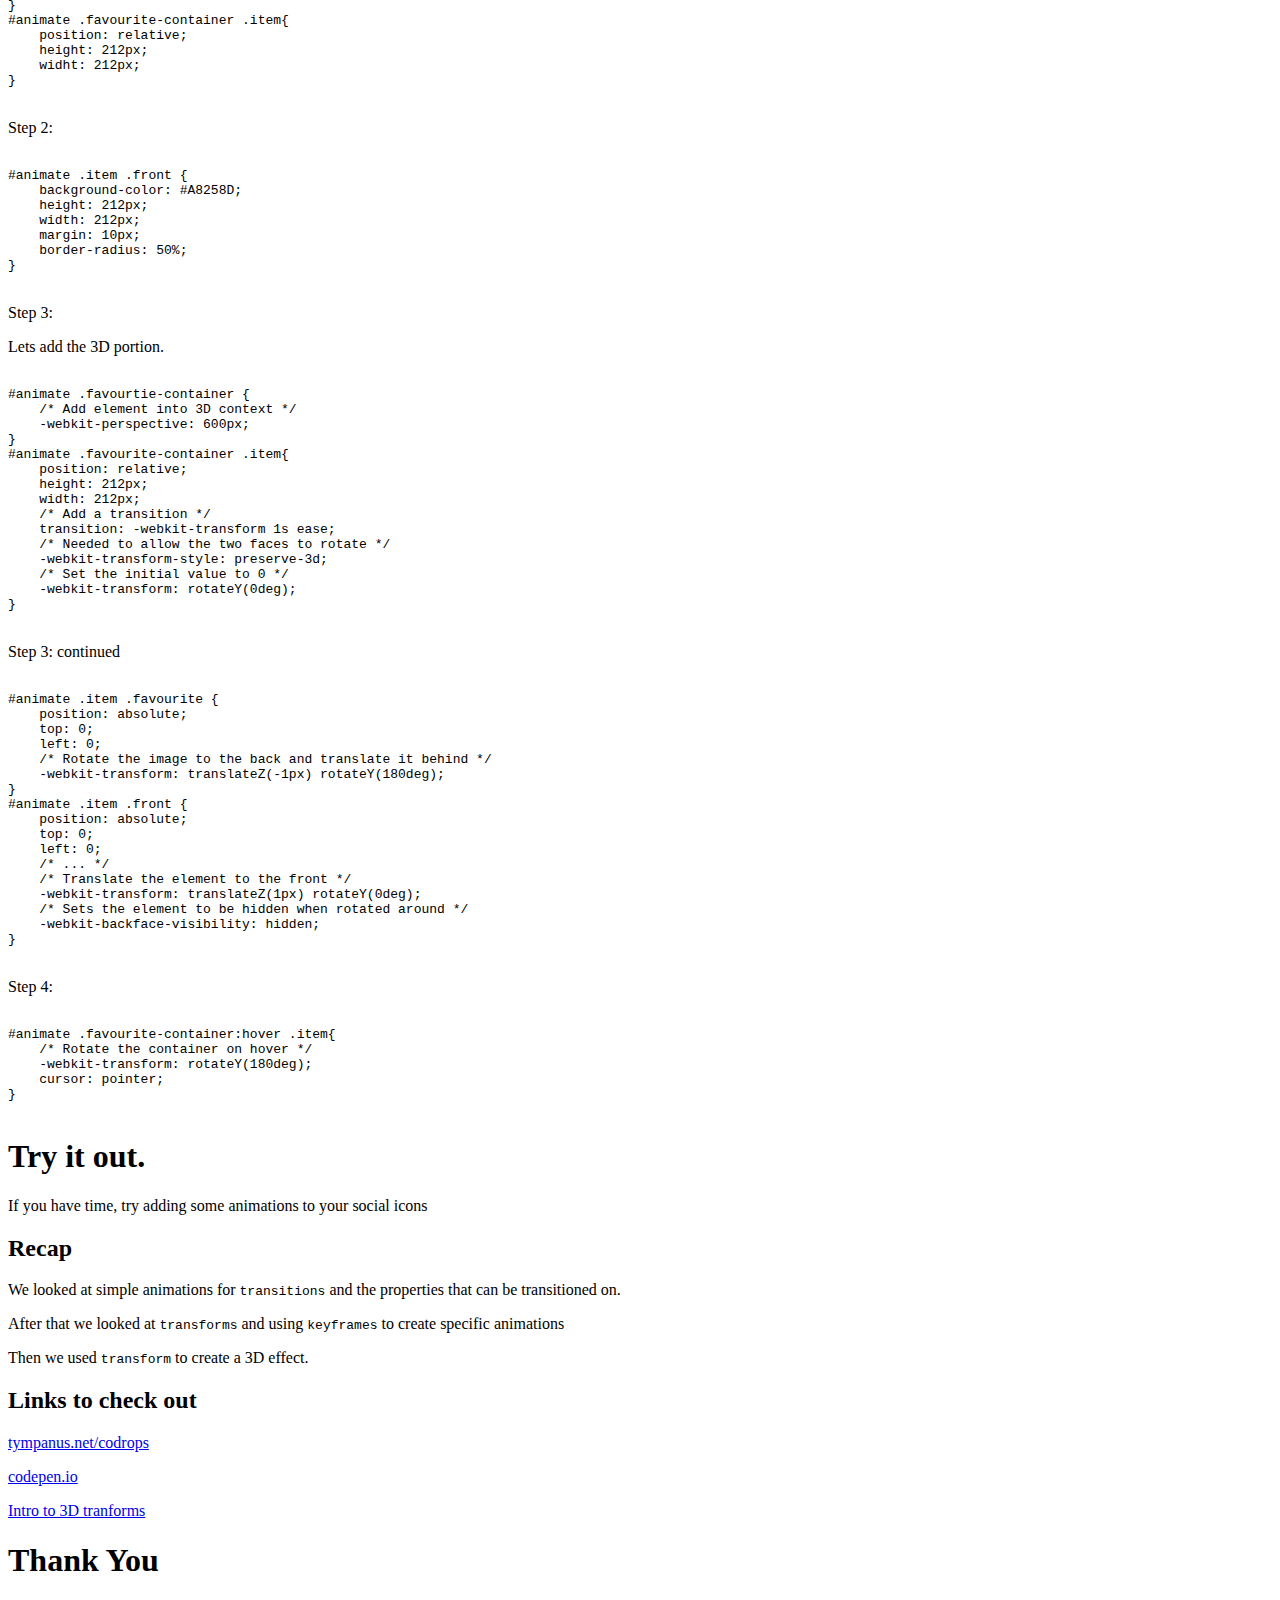
==== commit d4204a4a: "Fixed missing styles" ====
--- a/index.html
+++ b/index.html
@@ -568,6 +568,7 @@
 #animate .favourite-container .item{
     position: relative;
     height: 212px;
+    widht: 212px;
 }
 					</code></pre>
 				</section>
